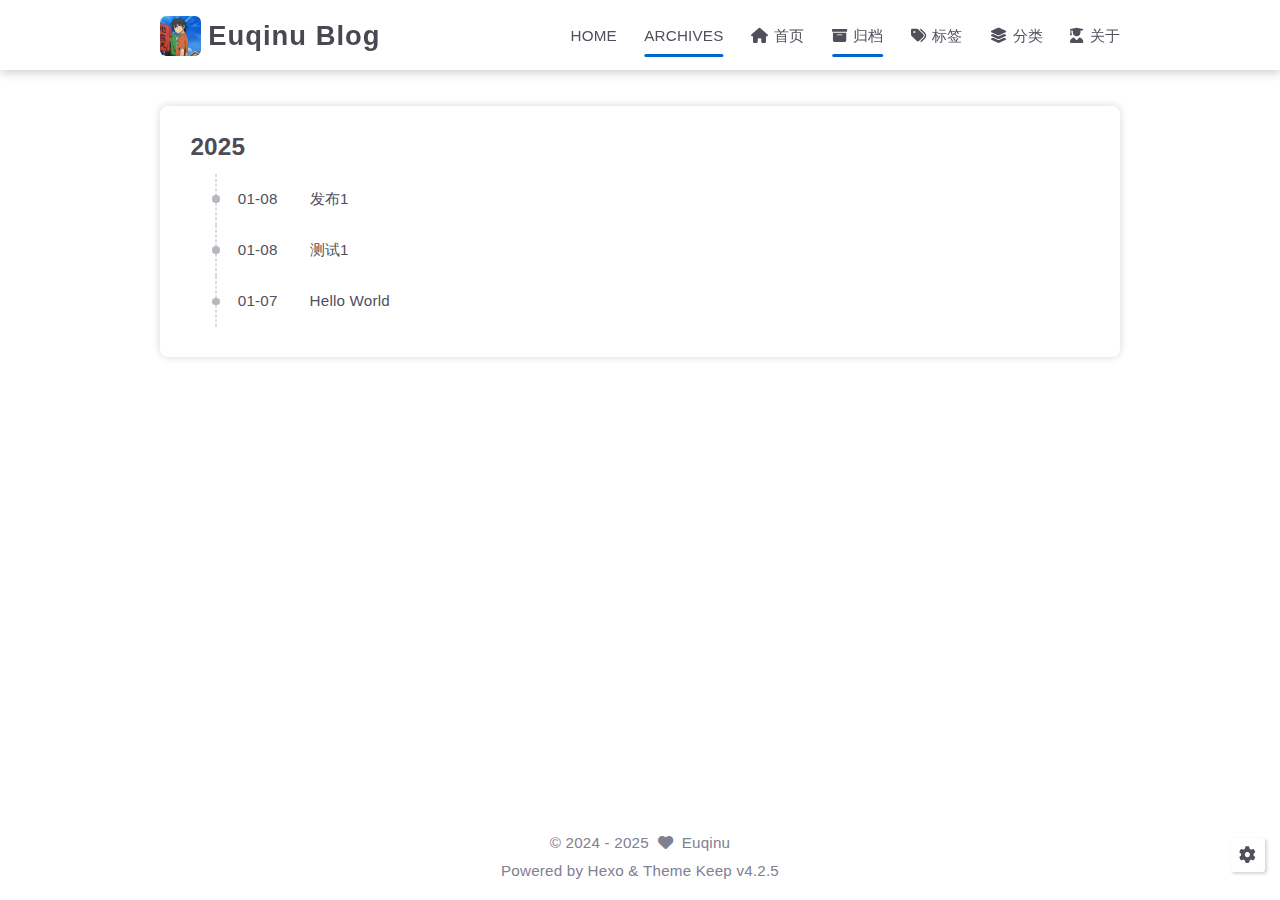
==== archives/index.html @ 1017f905 "Site updated: 2025-01-17 16:02:38" ====
<!DOCTYPE html>
<html lang="en">
<head>
    <meta charset="utf-8">
    <meta name="viewport" content="width=device-width, initial-scale=1, maximum-scale=1">
    <meta name="keywords" content="Hexo Theme Keep">
    <meta name="description" content="网站描述">
    <meta name="author" content="Euqinu">
    
    <title>
        
            Archive |
        
        Euqinu Blog
    </title>
    
<link rel="stylesheet" href="/css/style.css">

    
        <link rel="shortcut icon" href="/images/avatar.jpg">
    
    
<link rel="stylesheet" href="/font/css/fontawesome.min.css">

    
<link rel="stylesheet" href="/font/css/regular.min.css">

    
<link rel="stylesheet" href="/font/css/solid.min.css">

    
<link rel="stylesheet" href="/font/css/brands.min.css">

    
    <script class="keep-theme-configurations">
    const KEEP = window.KEEP || {}
    KEEP.hexo_config = {"hostname":"example.com","root":"/","language":"en"}
    KEEP.theme_config = {"base_info":{"primary_color":"#0066cc","title":"Euqinu Blog","author":"Euqinu","avatar":"/images/avatar.jpg","logo":"/images/avatar.jpg","favicon":"/images/avatar.jpg"},"menu":{"home":"/","archives":"/archives","首页":"/ || fa-solid fa-home","归档":"/archives || fa-solid fa-box-archive","标签":"/tags || fa-solid fa-tags","分类":"/categories || fa-solid fa-layer-group","关于":"/about || fa-solid fa-user-graduate"},"first_screen":{"enable":true,"background_img":"/images/bg.svg","background_img_dark":"/images/bg.svg","description":"Keep writing and Keep loving.","hitokoto":true},"social_contact":{"enable":false,"links":{"github":null,"weixin":null,"qq":null,"weibo":null,"zhihu":null,"twitter":null,"x":null,"facebook":null,"email":null}},"scroll":{"progress_bar":true,"percent":true,"hide_header":true},"home":{"announcement":null,"category":true,"tag":true,"post_datetime":"updated"},"post":{"author_badge":{"enable":true,"level_badge":true,"custom_badge":["One","Two","Three"]},"word_count":{"wordcount":false,"min2read":true},"datetime_format":"YYYY-MM-DD HH:mm:ss","copyright_info":false,"share":false,"reward":{"enable":false,"img_link":null,"text":null,"icon":null}},"code_block":{"tools":{"enable":false,"style":"default"},"highlight_theme":"default"},"toc":{"enable":false,"number":false,"expand_all":false,"init_open":true,"layout":"right"},"website_count":{"busuanzi_count":{"enable":false,"site_uv":false,"site_pv":false,"page_pv":false}},"local_search":{"enable":false,"preload":false},"comment":{"enable":false,"use":"valine","valine":{"appid":null,"appkey":null,"server_urls":null,"placeholder":null},"gitalk":{"github_id":null,"github_admins":null,"repository":null,"client_id":null,"client_secret":null,"proxy":null},"twikoo":{"env_id":null,"region":null,"version":"1.6.39"},"waline":{"server_url":null,"reaction":false,"version":"3.3.2"},"giscus":{"repo":null,"repo_id":null,"category":"Announcements","category_id":null,"reactions_enabled":false},"artalk":{"server":null},"disqus":{"shortname":null}},"rss":{"enable":false},"lazyload":{"enable":false},"cdn":{"enable":false,"provider":"cdnjs"},"pjax":{"enable":true},"footer":{"since":2024,"word_count":false,"site_deploy":{"enable":false,"provider":"github","url":null},"record":{"enable":false,"list":[{"code":null,"link":null}]}},"inject":{"enable":false,"css":[null],"js":[null]},"root":"","source_data":{},"version":"4.2.5"}
    KEEP.language_ago = {"second":"%s seconds ago","minute":"%s minutes ago","hour":"%s hours ago","day":"%s days ago","week":"%s weeks ago","month":"%s months ago","year":"%s years ago"}
    KEEP.language_code_block = {"copy":"Copy code","copied":"Copied","fold":"Fold code block","folded":"Folded"}
    KEEP.language_copy_copyright = {"copy":"Copy copyright info","copied":"Copied","title":"Original post title","author":"Original post author","link":"Original post link"}
  </script>
<meta name="generator" content="Hexo 7.3.0"></head>


<body>
<div class="progress-bar-container">
    
        <span class="scroll-progress-bar"></span>
    

    
        <span class="pjax-progress-bar"></span>
        <i class="pjax-progress-icon fas fa-circle-notch fa-spin"></i>
    
</div>



<main class="page-container border-box">
    <!-- home first screen  -->
    

    <!-- page content -->
    <div class="page-main-content border-box">
        <div class="page-main-content-top">
            
<header class="header-wrapper">

    <div class="border-box header-content">
        <div class="left flex-start border-box">
            
                <a class="logo-image border-box" href="/">
                    <img src="/images/avatar.jpg">
                </a>
            
            <a class="site-name border-box" href="/">
               Euqinu Blog
            </a>
        </div>

        <div class="right border-box">
            <div class="pc border-box">
                <ul class="menu-list border-box">
                    
                        
                        <li class="menu-item flex-start border-box">
                            <a class="menu-text-color border-box" href="/">
                                
                                HOME
                                
                            </a>
                            
                        </li>
                    
                        
                        <li class="menu-item flex-start border-box active">
                            <a class="menu-text-color border-box" href="/archives">
                                
                                ARCHIVES
                                
                            </a>
                            
                        </li>
                    
                        
                        <li class="menu-item flex-start border-box">
                            <a class="menu-text-color border-box" href="/">
                                
                                    <i class="menu-text-color menu-icon fa-solid fa-home"></i>
                                
                                首页
                                
                            </a>
                            
                        </li>
                    
                        
                        <li class="menu-item flex-start border-box active">
                            <a class="menu-text-color border-box" href="/archives">
                                
                                    <i class="menu-text-color menu-icon fa-solid fa-box-archive"></i>
                                
                                归档
                                
                            </a>
                            
                        </li>
                    
                        
                        <li class="menu-item flex-start border-box">
                            <a class="menu-text-color border-box" href="/tags">
                                
                                    <i class="menu-text-color menu-icon fa-solid fa-tags"></i>
                                
                                标签
                                
                            </a>
                            
                        </li>
                    
                        
                        <li class="menu-item flex-start border-box">
                            <a class="menu-text-color border-box" href="/categories">
                                
                                    <i class="menu-text-color menu-icon fa-solid fa-layer-group"></i>
                                
                                分类
                                
                            </a>
                            
                        </li>
                    
                        
                        <li class="menu-item flex-start border-box">
                            <a class="menu-text-color border-box" href="/about">
                                
                                    <i class="menu-text-color menu-icon fa-solid fa-user-graduate"></i>
                                
                                关于
                                
                            </a>
                            
                        </li>
                    
                    
                </ul>
            </div>
            <div class="mobile border-box flex-start">
                
                <div class="icon-item menu-bar">
                    <div class="menu-bar-middle"></div>
                </div>
            </div>
        </div>
    </div>

    <div class="header-drawer">
        <ul class="drawer-menu-list border-box">
            
                
                <li class="drawer-menu-item border-box not-sub-menu">
                    <label class="drawer-menu-label border-box">
                        <a class="drawer-menu-text-color left-side flex-start border-box" href="/">
                            
                            HOME
                        </a>
                        
                    </label>
                    
                </li>
            
                
                <li class="drawer-menu-item border-box not-sub-menu active">
                    <label class="drawer-menu-label border-box">
                        <a class="drawer-menu-text-color left-side flex-start border-box" href="/archives">
                            
                            ARCHIVES
                        </a>
                        
                    </label>
                    
                </li>
            
                
                <li class="drawer-menu-item border-box not-sub-menu">
                    <label class="drawer-menu-label border-box">
                        <a class="drawer-menu-text-color left-side flex-start border-box" href="/">
                            
                                <span class="menu-icon-wrap border-box flex-center">
                                    <i class="drawer-menu-text-color menu-icon fa-solid fa-home"></i>
                                </span>
                            
                            首页
                        </a>
                        
                    </label>
                    
                </li>
            
                
                <li class="drawer-menu-item border-box not-sub-menu active">
                    <label class="drawer-menu-label border-box">
                        <a class="drawer-menu-text-color left-side flex-start border-box" href="/archives">
                            
                                <span class="menu-icon-wrap border-box flex-center">
                                    <i class="drawer-menu-text-color menu-icon fa-solid fa-box-archive"></i>
                                </span>
                            
                            归档
                        </a>
                        
                    </label>
                    
                </li>
            
                
                <li class="drawer-menu-item border-box not-sub-menu">
                    <label class="drawer-menu-label border-box">
                        <a class="drawer-menu-text-color left-side flex-start border-box" href="/tags">
                            
                                <span class="menu-icon-wrap border-box flex-center">
                                    <i class="drawer-menu-text-color menu-icon fa-solid fa-tags"></i>
                                </span>
                            
                            标签
                        </a>
                        
                    </label>
                    
                </li>
            
                
                <li class="drawer-menu-item border-box not-sub-menu">
                    <label class="drawer-menu-label border-box">
                        <a class="drawer-menu-text-color left-side flex-start border-box" href="/categories">
                            
                                <span class="menu-icon-wrap border-box flex-center">
                                    <i class="drawer-menu-text-color menu-icon fa-solid fa-layer-group"></i>
                                </span>
                            
                            分类
                        </a>
                        
                    </label>
                    
                </li>
            
                
                <li class="drawer-menu-item border-box not-sub-menu">
                    <label class="drawer-menu-label border-box">
                        <a class="drawer-menu-text-color left-side flex-start border-box" href="/about">
                            
                                <span class="menu-icon-wrap border-box flex-center">
                                    <i class="drawer-menu-text-color menu-icon fa-solid fa-user-graduate"></i>
                                </span>
                            
                            关于
                        </a>
                        
                    </label>
                    
                </li>
            
        </ul>
    </div>

    <div class="window-mask"></div>

</header>


        </div>

        <div class="page-main-content-middle border-box">

            <div class="main-content border-box">
                

                    <div class="fade-in-down-animation">
    <div class="archives-container">
        <div class="archives-timeline border-box">
            
<div class="archive-list-container border-box">
    
        <section class="archive-item border-box">
            <div class="archive-item-header border-box">
                <span class="archive-year">2025</span>
            </div>
            <ul class="archive-item-body border-box">
                
                    <li class="post-item border-box">
                        <span class="starting-point border-box flex-center"></span>
                        <span class="post-date border-box">01-08</span>
                        <a class="post-title border-box text-ellipsis"
                           href="/2025/01/08/%E5%8F%91%E5%B8%831/"
                        >发布1</a>
                    </li>
                
                    <li class="post-item border-box">
                        <span class="starting-point border-box flex-center"></span>
                        <span class="post-date border-box">01-08</span>
                        <a class="post-title border-box text-ellipsis"
                           href="/2025/01/08/%E6%B5%8B%E8%AF%951/"
                        >测试1</a>
                    </li>
                
                    <li class="post-item border-box">
                        <span class="starting-point border-box flex-center"></span>
                        <span class="post-date border-box">01-07</span>
                        <a class="post-title border-box text-ellipsis"
                           href="/2025/01/07/hello-world/"
                        >Hello World</a>
                    </li>
                
            </ul>
        </section>
    
</div>

        </div>
    </div>
    



</div>


                
            </div>
        </div>

        <div class="page-main-content-bottom border-box">
            
<footer class="footer border-box">
    <div class="copyright-info info-item">
    &copy;&nbsp;<span>2024</span>&nbsp;-&nbsp;2025
    
            &nbsp;<i class="fas fa-heart icon-animate"></i>&nbsp;&nbsp;<a href="/">Euqinu</a>
        
    </div>

    <div class="theme-info info-item">
        Powered by&nbsp;<a target="_blank" href="https://hexo.io">Hexo</a>&nbsp;&&nbsp;Theme&nbsp;<a class="keep-version" target="_blank" href="https://github.com/XPoet/hexo-theme-keep">Keep</a>
    </div>

    

    

    
</footer>

        </div>
    </div>

    <!-- post tools -->
    

    <!-- side tools -->
    <div class="side-tools">
        <div class="side-tools-container border-box ">
    <ul class="side-tools-list side-tools-show-handle border-box">
        <li class="tools-item tool-font-adjust-plus flex-center">
            <i class="fas fa-search-plus"></i>
        </li>

        <li class="tools-item tool-font-adjust-minus flex-center">
            <i class="fas fa-search-minus"></i>
        </li>

        <!-- toggle mode -->
        
            <li class="tools-item tool-toggle-theme-mode flex-center">
                <i class="fas fa-moon"></i>
            </li>
        

        <!-- rss -->
        

        <!-- to bottom -->
        <li class="tools-item tool-scroll-to-bottom flex-center">
            <i class="fas fa-arrow-down"></i>
        </li>
    </ul>

    <ul class="exposed-tools-list border-box">
        

        

        <li class="tools-item tool-toggle-show flex-center">
            <i class="fas fa-cog fa-spin"></i>
        </li>

        <li class="tools-item tool-scroll-to-top flex-center show-arrow">
            <i class="arrow fas fa-arrow-up"></i>
            <span class="percent"></span>
        </li>
    </ul>
</div>

    </div>

    <!-- image mask -->
    <div class="zoom-in-image-mask">
    <img class="zoom-in-image">
</div>


    <!-- local search -->
    

    <!-- tablet toc -->
    
</main>






<!-- common js -->

<script src="/js/utils.js"></script>

<script src="/js/header-shrink.js"></script>

<script src="/js/back2top.js"></script>

<script src="/js/toggle-theme.js"></script>

<script src="/js/code-block.js"></script>

<script src="/js/main.js"></script>

<script src="/js/libs/anime.min.js"></script>


<!-- local search -->


<!-- lazyload -->


<div class="pjax">
    <!-- home page -->
    

    <!-- post page -->
    

    <!-- categories page -->
    

    <!-- links page -->
    

    <!-- photos page -->
    

    <!-- tools page -->
    
</div>

<!-- mermaid -->


<!-- pjax -->

    
<script src="/js/libs/pjax.min.js"></script>

<script>
    window.addEventListener('DOMContentLoaded', () => {
        window.pjax = new Pjax({
            selectors: [
                'head title',
                '.page-container',
                '.pjax'
            ],
            history: true,
            debug: false,
            cacheBust: false,
            timeout: 0,
            analytics: false,
            currentUrlFullReload: false,
            scrollRestoration: false,
        });

        document.addEventListener('pjax:send', () => {
            KEEP.utils.pjaxProgressBarStart()
        });

        document.addEventListener('pjax:complete', () => {
            KEEP.utils.pjaxProgressBarEnd()
            window.pjax.executeScripts(document.querySelectorAll('script[data-pjax], .pjax script'))
            KEEP.initExecute()
        });
    });
</script>




</body>
</html>
---- css/style.css ----
:root {
  --base-font-size: 15.2px;
  --base-line-height: 22px;
  --base-font-weight: 400;
  --base-font-family: Optima-Regular, Optima, PingFang SC, Microsoft YaHei, sans-serif;
  --page-content-width: 80%;
  --page-content-width-tablet: 88%;
  --page-content-width-mobile: 90%;
  --page-content-max-width: 960px;
  --page-content-max-width-2: calc(var(--page-content-max-width) * 1.2);
  --component-gap: 36px;
  --box-border-radius: 8px;
  --header-height: 70px;
  --header-shrink-height: calc(var(--header-height) * 0.72);
  --header-backdrop-filter-blur: 4px;
  --header-scroll-progress-bar-height: 2px;
  --header-title-font-family: var(--base-font-family);
  --header-title-font-size: 1.8rem;
  --header-menu-icon: inline-flex;
  --first-screen-display: block;
  --first-screen-font-family: var(--base-font-family);
  --first-screen-font-size: 2rem;
  --first-screen-font-color-light: #50505c;
  --first-screen-font-color-dark: #adbac5;
  --first-screen-font-offset: 0;
  --first-screen-icon-size: 1.8rem;
  --first-screen-icon-color-light: #50505c;
  --first-screen-icon-color-dark: #adbac5;
  --first-screen-header-font-color-light: #50505c;
  --first-screen-header-font-color-dark: #adbac5;
  --home-post-hover-scale: 1;
  --post-title-align: left;
  --post-author-avatar: block;
  --post-author-name: flex;
  --post-create-datetime: flex;
  --post-update-datetime: flex;
  --post-img-align: 0 auto 0 0;
}
.fade-in-down-animation {
  animation-name: fade-in-down;
  animation-duration: 1s;
  animation-fill-mode: both;
}
.title-hover-animation {
  position: relative;
  display: inline-block;
  color: var(--text-color-2);
  line-height: 1.3;
  vertical-align: top;
  border-bottom: none;
}
.title-hover-animation::before {
  position: absolute;
  bottom: -4px;
  left: 0;
  width: 100%;
  height: 2px;
  background-color: var(--text-color-2);
  transform: scaleX(0);
  visibility: hidden;
  content: "";
  transition-delay: 0s, 0s, 0s, 0s, 0s, 0s;
  transition-timing-function: ease, ease, ease, ease, ease-in-out, ease-in-out;
  transition-duration: 0.2s, 0.2s, 0.2s, 0.2s, 0.2s, 0.2s;
  transition-property: color, background, box-shadow, border-color, visibility, transform;
}
.title-hover-animation:hover::before {
  transform: scaleX(1);
  visibility: visible;
}
@-moz-keyframes fade-in-down {
  0% {
    transform: translateY(-50px);
    opacity: 0;
  }
  100% {
    transform: translateY(0);
    opacity: 1;
  }
}
@-webkit-keyframes fade-in-down {
  0% {
    transform: translateY(-50px);
    opacity: 0;
  }
  100% {
    transform: translateY(0);
    opacity: 1;
  }
}
@-o-keyframes fade-in-down {
  0% {
    transform: translateY(-50px);
    opacity: 0;
  }
  100% {
    transform: translateY(0);
    opacity: 1;
  }
}
@keyframes fade-in-down {
  0% {
    transform: translateY(-50px);
    opacity: 0;
  }
  100% {
    transform: translateY(0);
    opacity: 1;
  }
}
@-moz-keyframes heartbeat-animate {
  0%, 100% {
    transform: scale(1);
  }
  10%, 30% {
    transform: scale(0.88);
  }
  20%, 40%, 60%, 80% {
    transform: scale(1.08);
  }
  50%, 70% {
    transform: scale(1.08);
  }
}
@-webkit-keyframes heartbeat-animate {
  0%, 100% {
    transform: scale(1);
  }
  10%, 30% {
    transform: scale(0.88);
  }
  20%, 40%, 60%, 80% {
    transform: scale(1.08);
  }
  50%, 70% {
    transform: scale(1.08);
  }
}
@-o-keyframes heartbeat-animate {
  0%, 100% {
    transform: scale(1);
  }
  10%, 30% {
    transform: scale(0.88);
  }
  20%, 40%, 60%, 80% {
    transform: scale(1.08);
  }
  50%, 70% {
    transform: scale(1.08);
  }
}
@keyframes heartbeat-animate {
  0%, 100% {
    transform: scale(1);
  }
  10%, 30% {
    transform: scale(0.88);
  }
  20%, 40%, 60%, 80% {
    transform: scale(1.08);
  }
  50%, 70% {
    transform: scale(1.08);
  }
}
@-moz-keyframes img-loading-animation {
  to {
    transform: rotate(1turn);
  }
}
@-webkit-keyframes img-loading-animation {
  to {
    transform: rotate(1turn);
  }
}
@-o-keyframes img-loading-animation {
  to {
    transform: rotate(1turn);
  }
}
@keyframes img-loading-animation {
  to {
    transform: rotate(1turn);
  }
}
@-moz-keyframes blink-caret {
  from, to {
    opacity: 0;
  }
  50% {
    opacity: 1;
  }
}
@-webkit-keyframes blink-caret {
  from, to {
    opacity: 0;
  }
  50% {
    opacity: 1;
  }
}
@-o-keyframes blink-caret {
  from, to {
    opacity: 0;
  }
  50% {
    opacity: 1;
  }
}
@keyframes blink-caret {
  from, to {
    opacity: 0;
  }
  50% {
    opacity: 1;
  }
}
@-moz-keyframes shake {
  0% {
    transform: rotate(-5deg);
  }
  25% {
    transform: rotate(5deg);
  }
  50% {
    transform: rotate(-5deg);
  }
  75% {
    transform: rotate(5deg);
  }
  100% {
    transform: rotate(-5deg);
  }
}
@-webkit-keyframes shake {
  0% {
    transform: rotate(-5deg);
  }
  25% {
    transform: rotate(5deg);
  }
  50% {
    transform: rotate(-5deg);
  }
  75% {
    transform: rotate(5deg);
  }
  100% {
    transform: rotate(-5deg);
  }
}
@-o-keyframes shake {
  0% {
    transform: rotate(-5deg);
  }
  25% {
    transform: rotate(5deg);
  }
  50% {
    transform: rotate(-5deg);
  }
  75% {
    transform: rotate(5deg);
  }
  100% {
    transform: rotate(-5deg);
  }
}
@keyframes shake {
  0% {
    transform: rotate(-5deg);
  }
  25% {
    transform: rotate(5deg);
  }
  50% {
    transform: rotate(-5deg);
  }
  75% {
    transform: rotate(5deg);
  }
  100% {
    transform: rotate(-5deg);
  }
}
:root {
  --primary-color: #06c;
  --primary-color-light-1: #0075eb;
  --primary-color-light-2: #0a85ff;
  --primary-color-dark-1: #005cb8;
  --primary-color-dark-2: #0052a3;
  --background-color-1: #fff;
  --background-color-1-transparent: rgba(255,255,255,0.6);
  --background-color-2: #f7f7f7;
  --background-color-3: #f0f0f0;
  --content-background-color: #fff;
  --text-color-1: #484853;
  --text-color-2: #4c4c57;
  --text-color-3: #50505c;
  --text-color-4: #808091;
  --text-color-5: #b7b7c0;
  --text-color-6: #ededef;
  --toc-text-color: #6f6f80;
  --badge-color: #f0f0f0;
  --badge-background-color: #9393a1;
  --border-color: #b3b3b3;
  --selection-color: #0075eb;
  --shadow-color: rgba(0,0,0,0.16);
  --shadow-hover-color: rgba(0,0,0,0.22);
  --scrollbar-color: #686877;
  --scrollbar-background-color: #e6e6e6;
  --toc-scrollbar-color: rgba(80,80,92,0.1);
  --copyright-icon-bg-color: rgba(80,80,92,0.12);
  --avatar-background-color: #005cb8;
  --header-transparent-background-1: rgba(255,255,255,0.28);
  --header-transparent-background-2: rgba(255,255,255,0.4);
  --pjax-progress-bar-color: linear-gradient(45deg, #f10006, #ef5b00, #e59c01, #19ca05, #00cab5, #0264c8, #c303c3);
  --post-h-bottom-border-color: rgba(80,80,92,0.15);
  --keep-info-color: rgba(117,117,122,0.8);
  --keep-info-background-color: rgba(117,117,122,0.1);
  --keep-info-border-color: rgba(117,117,122,0.6);
  --keep-primary-color: #0458ab;
  --keep-primary-background-color: rgba(4,88,171,0.1);
  --keep-primary-border-color: rgba(4,88,171,0.6);
  --keep-warning-color: #b78d0f;
  --keep-warning-background-color: rgba(183,141,15,0.1);
  --keep-warning-border-color: rgba(183,141,15,0.6);
  --keep-success-color: #10b981;
  --keep-success-background-color: rgba(16,185,129,0.1);
  --keep-success-border-color: rgba(16,185,129,0.6);
  --keep-danger-color: #f43f5e;
  --keep-danger-background-color: rgba(244,63,94,0.1);
  --keep-danger-border-color: rgba(244,63,94,0.6);
}
@media (prefers-color-scheme: light) {
  :root {
    --primary-color: #06c;
    --primary-color-light-1: #0075eb;
    --primary-color-light-2: #0a85ff;
    --primary-color-dark-1: #005cb8;
    --primary-color-dark-2: #0052a3;
    --background-color-1: #fff;
    --background-color-1-transparent: rgba(255,255,255,0.6);
    --background-color-2: #f7f7f7;
    --background-color-3: #f0f0f0;
    --content-background-color: #fff;
    --text-color-1: #484853;
    --text-color-2: #4c4c57;
    --text-color-3: #50505c;
    --text-color-4: #808091;
    --text-color-5: #b7b7c0;
    --text-color-6: #ededef;
    --toc-text-color: #6f6f80;
    --badge-color: #f0f0f0;
    --badge-background-color: #9393a1;
    --border-color: #b3b3b3;
    --selection-color: #0075eb;
    --shadow-color: rgba(0,0,0,0.16);
    --shadow-hover-color: rgba(0,0,0,0.22);
    --scrollbar-color: #686877;
    --scrollbar-background-color: #e6e6e6;
    --toc-scrollbar-color: rgba(80,80,92,0.1);
    --copyright-icon-bg-color: rgba(80,80,92,0.12);
    --avatar-background-color: #005cb8;
    --header-transparent-background-1: rgba(255,255,255,0.28);
    --header-transparent-background-2: rgba(255,255,255,0.4);
    --pjax-progress-bar-color: linear-gradient(45deg, #f10006, #ef5b00, #e59c01, #19ca05, #00cab5, #0264c8, #c303c3);
    --post-h-bottom-border-color: rgba(80,80,92,0.15);
    --keep-info-color: rgba(117,117,122,0.8);
    --keep-info-background-color: rgba(117,117,122,0.1);
    --keep-info-border-color: rgba(117,117,122,0.6);
    --keep-primary-color: #0458ab;
    --keep-primary-background-color: rgba(4,88,171,0.1);
    --keep-primary-border-color: rgba(4,88,171,0.6);
    --keep-warning-color: #b78d0f;
    --keep-warning-background-color: rgba(183,141,15,0.1);
    --keep-warning-border-color: rgba(183,141,15,0.6);
    --keep-success-color: #10b981;
    --keep-success-background-color: rgba(16,185,129,0.1);
    --keep-success-border-color: rgba(16,185,129,0.6);
    --keep-danger-color: #f43f5e;
    --keep-danger-background-color: rgba(244,63,94,0.1);
    --keep-danger-border-color: rgba(244,63,94,0.6);
  }
}
@media (prefers-color-scheme: dark) {
  :root {
    --primary-color: #06c;
    --primary-color-light-1: #0075eb;
    --primary-color-light-2: #0a85ff;
    --primary-color-dark-1: #005cb8;
    --primary-color-dark-2: #0052a3;
    --background-color-1: #22272e;
    --background-color-1-transparent: rgba(34,39,46,0.6);
    --background-color-2: #292f38;
    --background-color-3: #313842;
    --content-background-color: #21262d;
    --text-color-1: #b7c2cc;
    --text-color-2: #b2bec8;
    --text-color-3: #adbac5;
    --text-color-4: #6c8397;
    --text-color-5: #4d5e6c;
    --text-color-6: #2e3841;
    --toc-text-color: #8296a6;
    --badge-color: #343c47;
    --badge-background-color: #ced6dc;
    --border-color: #596678;
    --selection-color: #005ebc;
    --shadow-color: rgba(120,120,120,0.18);
    --shadow-hover-color: rgba(120,120,120,0.24);
    --scrollbar-color: #505b6c;
    --scrollbar-background-color: #1d2127;
    --toc-scrollbar-color: rgba(173,186,197,0.1);
    --copyright-icon-bg-color: rgba(173,186,197,0.12);
    --avatar-background-color: #004a93;
    --header-transparent-background-1: rgba(34,39,46,0.28);
    --header-transparent-background-2: rgba(34,39,46,0.4);
    --pjax-progress-bar-color: linear-gradient(45deg, #ea404a, #ea722f, #e9a71f, #67e559, #18ecec, #1b85f1, #ee1dee);
    --post-h-bottom-border-color: rgba(173,186,197,0.15);
    --keep-info-color: #9999a2;
    --keep-info-background-color: rgba(153,153,162,0.1);
    --keep-info-border-color: rgba(153,153,162,0.5);
    --keep-primary-color: #268bef;
    --keep-primary-background-color: rgba(38,139,239,0.1);
    --keep-primary-border-color: rgba(38,139,239,0.6);
    --keep-warning-color: #ecc34d;
    --keep-warning-background-color: rgba(236,195,77,0.1);
    --keep-warning-border-color: rgba(236,195,77,0.6);
    --keep-success-color: #10b981;
    --keep-success-background-color: rgba(16,185,129,0.1);
    --keep-success-border-color: rgba(16,185,129,0.6);
    --keep-danger-color: #f43f5e;
    --keep-danger-background-color: rgba(244,63,94,0.1);
    --keep-danger-border-color: rgba(244,63,94,0.6);
  }
}
.light-mode {
  --primary-color: #06c;
  --primary-color-light-1: #0075eb;
  --primary-color-light-2: #0a85ff;
  --primary-color-dark-1: #005cb8;
  --primary-color-dark-2: #0052a3;
  --background-color-1: #fff;
  --background-color-1-transparent: rgba(255,255,255,0.6);
  --background-color-2: #f7f7f7;
  --background-color-3: #f0f0f0;
  --content-background-color: #fff;
  --text-color-1: #484853;
  --text-color-2: #4c4c57;
  --text-color-3: #50505c;
  --text-color-4: #808091;
  --text-color-5: #b7b7c0;
  --text-color-6: #ededef;
  --toc-text-color: #6f6f80;
  --badge-color: #f0f0f0;
  --badge-background-color: #9393a1;
  --border-color: #b3b3b3;
  --selection-color: #0075eb;
  --shadow-color: rgba(0,0,0,0.16);
  --shadow-hover-color: rgba(0,0,0,0.22);
  --scrollbar-color: #686877;
  --scrollbar-background-color: #e6e6e6;
  --toc-scrollbar-color: rgba(80,80,92,0.1);
  --copyright-icon-bg-color: rgba(80,80,92,0.12);
  --avatar-background-color: #005cb8;
  --header-transparent-background-1: rgba(255,255,255,0.28);
  --header-transparent-background-2: rgba(255,255,255,0.4);
  --pjax-progress-bar-color: linear-gradient(45deg, #f10006, #ef5b00, #e59c01, #19ca05, #00cab5, #0264c8, #c303c3);
  --post-h-bottom-border-color: rgba(80,80,92,0.15);
  --keep-info-color: rgba(117,117,122,0.8);
  --keep-info-background-color: rgba(117,117,122,0.1);
  --keep-info-border-color: rgba(117,117,122,0.6);
  --keep-primary-color: #0458ab;
  --keep-primary-background-color: rgba(4,88,171,0.1);
  --keep-primary-border-color: rgba(4,88,171,0.6);
  --keep-warning-color: #b78d0f;
  --keep-warning-background-color: rgba(183,141,15,0.1);
  --keep-warning-border-color: rgba(183,141,15,0.6);
  --keep-success-color: #10b981;
  --keep-success-background-color: rgba(16,185,129,0.1);
  --keep-success-border-color: rgba(16,185,129,0.6);
  --keep-danger-color: #f43f5e;
  --keep-danger-background-color: rgba(244,63,94,0.1);
  --keep-danger-border-color: rgba(244,63,94,0.6);
}
.dark-mode {
  --primary-color: #06c;
  --primary-color-light-1: #0075eb;
  --primary-color-light-2: #0a85ff;
  --primary-color-dark-1: #005cb8;
  --primary-color-dark-2: #0052a3;
  --background-color-1: #22272e;
  --background-color-1-transparent: rgba(34,39,46,0.6);
  --background-color-2: #292f38;
  --background-color-3: #313842;
  --content-background-color: #21262d;
  --text-color-1: #b7c2cc;
  --text-color-2: #b2bec8;
  --text-color-3: #adbac5;
  --text-color-4: #6c8397;
  --text-color-5: #4d5e6c;
  --text-color-6: #2e3841;
  --toc-text-color: #8296a6;
  --badge-color: #343c47;
  --badge-background-color: #ced6dc;
  --border-color: #596678;
  --selection-color: #005ebc;
  --shadow-color: rgba(120,120,120,0.18);
  --shadow-hover-color: rgba(120,120,120,0.24);
  --scrollbar-color: #505b6c;
  --scrollbar-background-color: #1d2127;
  --toc-scrollbar-color: rgba(173,186,197,0.1);
  --copyright-icon-bg-color: rgba(173,186,197,0.12);
  --avatar-background-color: #004a93;
  --header-transparent-background-1: rgba(34,39,46,0.28);
  --header-transparent-background-2: rgba(34,39,46,0.4);
  --pjax-progress-bar-color: linear-gradient(45deg, #ea404a, #ea722f, #e9a71f, #67e559, #18ecec, #1b85f1, #ee1dee);
  --post-h-bottom-border-color: rgba(173,186,197,0.15);
  --keep-info-color: #9999a2;
  --keep-info-background-color: rgba(153,153,162,0.1);
  --keep-info-border-color: rgba(153,153,162,0.5);
  --keep-primary-color: #268bef;
  --keep-primary-background-color: rgba(38,139,239,0.1);
  --keep-primary-border-color: rgba(38,139,239,0.6);
  --keep-warning-color: #ecc34d;
  --keep-warning-background-color: rgba(236,195,77,0.1);
  --keep-warning-border-color: rgba(236,195,77,0.6);
  --keep-success-color: #10b981;
  --keep-success-background-color: rgba(16,185,129,0.1);
  --keep-success-border-color: rgba(16,185,129,0.6);
  --keep-danger-color: #f43f5e;
  --keep-danger-background-color: rgba(244,63,94,0.1);
  --keep-danger-border-color: rgba(244,63,94,0.6);
}
* {
  transition-delay: 0s, 0s, 0s, 0s;
  transition-timing-function: ease, ease, ease, ease;
  transition-duration: 0.2s, 0.2s, 0.2s, 0.2s;
  transition-property: color, background, box-shadow, border-color;
}
*::-webkit-scrollbar {
  width: 0.4rem;
  height: 0.32rem;
  transition: all 0.2s ease;
}
*::-webkit-scrollbar-thumb {
  background: var(--scrollbar-color);
  border-radius: 0.2rem;
}
*::-webkit-scrollbar-track {
  background: var(--scrollbar-background-color);
}
html,
body {
  position: relative;
  width: 100%;
  height: 100%;
  margin: 0;
  padding: 0;
  color: var(--text-color-3);
  font-weight: var(--base-font-weight);
  font-size: var(--base-font-size);
  font-family: var(--base-font-family);
  line-height: var(--base-line-height);
  letter-spacing: 0.2px;
  background: var(--background-color-1);
}
html::-webkit-scrollbar,
body::-webkit-scrollbar {
  width: 0.56rem;
  height: 0.56rem;
}
@media (max-width: 800px) {
  html,
  body {
    font-size: calc(var(--base-font-size) * 0.95) !important;
    line-height: calc(var(--base-line-height) * 0.95) !important;
  }
  html::-webkit-scrollbar,
  body::-webkit-scrollbar {
    width: 0.42rem;
    height: 0.42rem;
  }
}
@media (max-width: 500px) {
  html,
  body {
    font-size: calc(var(--base-font-size) * 0.9) !important;
    line-height: calc(var(--base-line-height) * 0.9) !important;
  }
}
::selection {
  color: #fff;
  background: var(--selection-color);
}
ul,
ol,
li {
  margin: 0;
  padding: 0;
  list-style: none;
}
a {
  color: var(--text-color-3);
  text-decoration: none;
}
a i,
a span {
  color: var(--text-color-3);
}
a:hover,
a:active {
  color: var(--primary-color);
  text-decoration: none !important;
}
a:hover i,
a:active i,
a:hover span,
a:active span {
  color: var(--primary-color);
}
.dark-mode img {
  filter: brightness(0.9);
}
.dark-mode img:hover {
  filter: brightness(1);
}
img[lazyload] {
  position: relative;
  box-sizing: border-box;
  width: 8rem;
  height: 8rem;
  box-shadow: none !important;
  cursor: not-allowed;
  pointer-events: none;
}
img[lazyload]::before {
  position: absolute;
  top: 0;
  left: 0;
  display: block;
  width: 100%;
  height: 100%;
  background: var(--background-color-1);
  content: '';
  transition-delay: 0s, 0s, 0s, 0s, 0s;
  transition-timing-function: ease, ease, ease, ease, ease;
  transition-duration: 0.2s, 0.2s, 0.2s, 0.2s, 0.2s;
  transition-property: color, background, box-shadow, border-color, background;
}
img[lazyload]::after {
  position: absolute;
  top: 0;
  right: 0;
  bottom: 0;
  left: 0;
  display: block;
  width: 2rem;
  height: 2rem;
  margin: auto;
  border: 2px solid var(--text-color-6);
  border-top-color: var(--selection-color);
  border-left-color: var(--selection-color);
  border-radius: 50%;
  animation: img-loading-animation 750ms infinite linear;
  content: '';
  transition-delay: 0s, 0s, 0s, 0s, 0s;
  transition-timing-function: ease, ease, ease, ease, ease;
  transition-duration: 0.2s, 0.2s, 0.2s, 0.2s, 0.2s;
  transition-property: color, background, box-shadow, border-color, border;
}
.flex-center {
  display: flex;
  align-items: center;
  justify-content: center;
}
.flex-start {
  display: flex;
  align-items: center;
  justify-content: flex-start;
}
.flex-end {
  display: flex;
  align-items: center;
  justify-content: flex-end;
}
.border-box {
  position: relative;
  box-sizing: border-box;
}
.text-ellipsis {
  overflow: hidden;
  white-space: nowrap;
  text-overflow: ellipsis;
}
.text-color-2 {
  color: var(--text-color-2);
}
.text-color-3 {
  color: var(--text-color-3);
}
.text-color-4 {
  color: var(--text-color-4);
}
.clear::after {
  display: block;
  clear: both;
  height: 0;
  overflow: hidden;
  visibility: hidden;
  content: '';
}
.tooltip {
  position: relative;
  box-sizing: border-box;
}
.tooltip:hover .tooltip-content {
  display: inline-block;
}
.tooltip.show-img .tooltip-content {
  display: none !important;
}
.tooltip .tooltip-content {
  position: absolute;
  top: -0.4rem;
  left: 50%;
  z-index: 1010;
  display: none;
  box-sizing: border-box;
  padding: 0.2rem 0.6rem;
  color: var(--text-color-6);
  font-size: 0.8rem;
  letter-spacing: 0.8px;
  white-space: nowrap;
  background: var(--text-color-1);
  border-radius: 0.3rem;
  transform: translateX(-50%) translateY(-100%);
  transition-delay: 0s, 0s, 0s, 0s, 0s;
  transition-timing-function: ease, ease, ease, ease, ease;
  transition-duration: 0.2s, 0.2s, 0.2s, 0.2s, 0.2s;
  transition-property: color, background, box-shadow, border-color, display;
  -moz-user-select: none;
  -ms-user-select: none;
  -webkit-user-select: none;
  user-select: none;
}
.tooltip-img {
  position: relative;
  box-sizing: border-box;
}
.tooltip-img.show-img .tooltip-img-box {
  display: flex;
}
.tooltip-img .tooltip-img-box {
  position: absolute;
  top: -0.4rem;
  left: 50%;
  z-index: 1011;
  display: none;
  align-items: center;
  justify-content: center;
  box-sizing: border-box;
  min-height: 6rem;
  overflow: hidden;
  background: var(--background-color-3);
  border: 0.2rem solid var(--text-color-4);
  border-radius: 0.3rem;
  transform: translateX(-50%) translateY(-100%);
  transition-delay: 0s, 0s, 0s, 0s, 0s;
  transition-timing-function: ease, ease, ease, ease, ease;
  transition-duration: 0.2s, 0.2s, 0.2s, 0.2s, 0.2s;
  transition-property: color, background, box-shadow, border-color, display;
  -moz-user-select: none;
  -ms-user-select: none;
  -webkit-user-select: none;
  user-select: none;
}
.tooltip-img .tooltip-img-box.has-tip {
  flex-direction: column;
  justify-content: space-between;
}
.tooltip-img .tooltip-img-box img {
  display: block;
  max-height: 10rem;
}
.tooltip-img .tooltip-img-box .tip {
  position: relative;
  box-sizing: border-box;
  width: 100%;
  padding: 0.3rem 0;
  color: #555;
  font-size: 0.9rem;
  text-align: center;
}
.keep-markdown-body,
.keep-markdown-body > .post {
  font-size: 1rem;
}
.keep-markdown-body blockquote,
.keep-markdown-body > .post blockquote {
  position: relative;
  display: flex;
  flex-direction: column;
  justify-content: flex-start;
  box-sizing: border-box;
  margin: 1.4rem 0;
  padding: 0.8rem;
  color: var(--text-color-3);
  background: var(--background-color-2);
  border-left: 0.4rem solid var(--text-color-4);
  border-top-left-radius: 0.2rem;
  border-bottom-left-radius: 0.2rem;
}
.keep-markdown-body blockquote p,
.keep-markdown-body > .post blockquote p,
.keep-markdown-body blockquote ul,
.keep-markdown-body > .post blockquote ul,
.keep-markdown-body blockquote ol,
.keep-markdown-body > .post blockquote ol,
.keep-markdown-body blockquote footer,
.keep-markdown-body > .post blockquote footer {
  position: relative;
  box-sizing: border-box;
}
.keep-markdown-body blockquote footer,
.keep-markdown-body > .post blockquote footer {
  margin-bottom: 0.6rem;
  font-style: italic;
}
.keep-markdown-body blockquote cite,
.keep-markdown-body > .post blockquote cite {
  position: relative;
  box-sizing: border-box;
  margin-left: 1rem;
  color: var(--text-color-4);
}
.keep-markdown-body blockquote cite::before,
.keep-markdown-body > .post blockquote cite::before {
  content: '— ';
}
.keep-markdown-body p,
.keep-markdown-body > .post p {
  margin: 0.6rem 0;
  color: var(--text-color-3);
  line-height: 2;
}
.keep-markdown-body a,
.keep-markdown-body > .post a {
  position: relative;
  box-sizing: border-box;
  padding-bottom: 0.1rem;
  text-decoration: none;
  overflow-wrap: break-word;
  border-bottom: 0.1rem solid var(--text-color-4);
  outline: 0;
  cursor: pointer;
}
.keep-markdown-body a .fas,
.keep-markdown-body > .post a .fas,
.keep-markdown-body a .far,
.keep-markdown-body > .post a .far,
.keep-markdown-body a .fab,
.keep-markdown-body > .post a .fab {
  position: relative;
  margin: 0 0.2rem 0 0.4rem;
  color: var(--text-color-4);
  font-size: 0.8rem;
}
.keep-markdown-body a:hover,
.keep-markdown-body > .post a:hover {
  text-decoration: underline;
}
.keep-markdown-body a:hover::after,
.keep-markdown-body > .post a:hover::after {
  background: var(--primary-color);
}
.keep-markdown-body strong,
.keep-markdown-body > .post strong {
  color: var(--text-color-3);
}
.keep-markdown-body em,
.keep-markdown-body > .post em {
  color: var(--text-color-3);
}
.keep-markdown-body ul li,
.keep-markdown-body > .post ul li,
.keep-markdown-body ol li,
.keep-markdown-body > .post ol li {
  margin: 0.3rem 0 0.3rem 1rem;
  line-height: 2rem;
}
.keep-markdown-body ul li,
.keep-markdown-body > .post ul li {
  list-style: disc;
}
.keep-markdown-body ul li ul li,
.keep-markdown-body > .post ul li ul li {
  list-style: circle;
}
.keep-markdown-body ul li ul li ul li,
.keep-markdown-body > .post ul li ul li ul li {
  list-style: square;
}
.keep-markdown-body ol li,
.keep-markdown-body > .post ol li {
  list-style: decimal;
}
.keep-markdown-body ol li ol li,
.keep-markdown-body > .post ol li ol li {
  list-style: upper-alpha;
}
.keep-markdown-body ol li ol li ol li,
.keep-markdown-body > .post ol li ol li ol li {
  list-style: upper-roman;
}
.keep-markdown-body li,
.keep-markdown-body > .post li {
  color: var(--text-color-3);
}
.keep-markdown-body h1,
.keep-markdown-body > .post h1,
.keep-markdown-body h2,
.keep-markdown-body > .post h2,
.keep-markdown-body h3,
.keep-markdown-body > .post h3,
.keep-markdown-body h4,
.keep-markdown-body > .post h4,
.keep-markdown-body h5,
.keep-markdown-body > .post h5,
.keep-markdown-body h6,
.keep-markdown-body > .post h6 {
  position: relative;
  display: flex;
  justify-content: space-between;
  order: 0;
  box-sizing: border-box;
  padding-top: 0.4rem;
  padding-bottom: 0.2rem;
  overflow: hidden;
  color: var(--text-color-2);
  line-height: 1.6;
  border-bottom: 1px solid var(--post-h-bottom-border-color);
}
@media (max-width: 800px) {
  .keep-markdown-body h1,
  .keep-markdown-body > .post h1,
  .keep-markdown-body h2,
  .keep-markdown-body > .post h2,
  .keep-markdown-body h3,
  .keep-markdown-body > .post h3,
  .keep-markdown-body h4,
  .keep-markdown-body > .post h4,
  .keep-markdown-body h5,
  .keep-markdown-body > .post h5,
  .keep-markdown-body h6,
  .keep-markdown-body > .post h6 {
    line-height: 1.5;
  }
}
@media (max-width: 500px) {
  .keep-markdown-body h1,
  .keep-markdown-body > .post h1,
  .keep-markdown-body h2,
  .keep-markdown-body > .post h2,
  .keep-markdown-body h3,
  .keep-markdown-body > .post h3,
  .keep-markdown-body h4,
  .keep-markdown-body > .post h4,
  .keep-markdown-body h5,
  .keep-markdown-body > .post h5,
  .keep-markdown-body h6,
  .keep-markdown-body > .post h6 {
    line-height: 1.4;
  }
}
.keep-markdown-body h1:hover a.headerlink,
.keep-markdown-body > .post h1:hover a.headerlink,
.keep-markdown-body h2:hover a.headerlink,
.keep-markdown-body > .post h2:hover a.headerlink,
.keep-markdown-body h3:hover a.headerlink,
.keep-markdown-body > .post h3:hover a.headerlink,
.keep-markdown-body h4:hover a.headerlink,
.keep-markdown-body > .post h4:hover a.headerlink,
.keep-markdown-body h5:hover a.headerlink,
.keep-markdown-body > .post h5:hover a.headerlink,
.keep-markdown-body h6:hover a.headerlink,
.keep-markdown-body > .post h6:hover a.headerlink,
.keep-markdown-body h1:hover a.markdownIt-Anchor,
.keep-markdown-body > .post h1:hover a.markdownIt-Anchor,
.keep-markdown-body h2:hover a.markdownIt-Anchor,
.keep-markdown-body > .post h2:hover a.markdownIt-Anchor,
.keep-markdown-body h3:hover a.markdownIt-Anchor,
.keep-markdown-body > .post h3:hover a.markdownIt-Anchor,
.keep-markdown-body h4:hover a.markdownIt-Anchor,
.keep-markdown-body > .post h4:hover a.markdownIt-Anchor,
.keep-markdown-body h5:hover a.markdownIt-Anchor,
.keep-markdown-body > .post h5:hover a.markdownIt-Anchor,
.keep-markdown-body h6:hover a.markdownIt-Anchor,
.keep-markdown-body > .post h6:hover a.markdownIt-Anchor {
  visibility: visible;
}
.keep-markdown-body h1 a.headerlink,
.keep-markdown-body > .post h1 a.headerlink,
.keep-markdown-body h2 a.headerlink,
.keep-markdown-body > .post h2 a.headerlink,
.keep-markdown-body h3 a.headerlink,
.keep-markdown-body > .post h3 a.headerlink,
.keep-markdown-body h4 a.headerlink,
.keep-markdown-body > .post h4 a.headerlink,
.keep-markdown-body h5 a.headerlink,
.keep-markdown-body > .post h5 a.headerlink,
.keep-markdown-body h6 a.headerlink,
.keep-markdown-body > .post h6 a.headerlink,
.keep-markdown-body h1 a.markdownIt-Anchor,
.keep-markdown-body > .post h1 a.markdownIt-Anchor,
.keep-markdown-body h2 a.markdownIt-Anchor,
.keep-markdown-body > .post h2 a.markdownIt-Anchor,
.keep-markdown-body h3 a.markdownIt-Anchor,
.keep-markdown-body > .post h3 a.markdownIt-Anchor,
.keep-markdown-body h4 a.markdownIt-Anchor,
.keep-markdown-body > .post h4 a.markdownIt-Anchor,
.keep-markdown-body h5 a.markdownIt-Anchor,
.keep-markdown-body > .post h5 a.markdownIt-Anchor,
.keep-markdown-body h6 a.markdownIt-Anchor,
.keep-markdown-body > .post h6 a.markdownIt-Anchor {
  position: relative;
  order: 1;
  box-sizing: border-box;
  margin-left: 0.4rem;
  padding-top: 0.2rem;
  color: var(--text-color-4);
  font-size: 1.2rem;
  text-decoration: none;
  border: none;
  visibility: hidden;
}
.keep-markdown-body h1 a.headerlink:hover,
.keep-markdown-body > .post h1 a.headerlink:hover,
.keep-markdown-body h2 a.headerlink:hover,
.keep-markdown-body > .post h2 a.headerlink:hover,
.keep-markdown-body h3 a.headerlink:hover,
.keep-markdown-body > .post h3 a.headerlink:hover,
.keep-markdown-body h4 a.headerlink:hover,
.keep-markdown-body > .post h4 a.headerlink:hover,
.keep-markdown-body h5 a.headerlink:hover,
.keep-markdown-body > .post h5 a.headerlink:hover,
.keep-markdown-body h6 a.headerlink:hover,
.keep-markdown-body > .post h6 a.headerlink:hover,
.keep-markdown-body h1 a.markdownIt-Anchor:hover,
.keep-markdown-body > .post h1 a.markdownIt-Anchor:hover,
.keep-markdown-body h2 a.markdownIt-Anchor:hover,
.keep-markdown-body > .post h2 a.markdownIt-Anchor:hover,
.keep-markdown-body h3 a.markdownIt-Anchor:hover,
.keep-markdown-body > .post h3 a.markdownIt-Anchor:hover,
.keep-markdown-body h4 a.markdownIt-Anchor:hover,
.keep-markdown-body > .post h4 a.markdownIt-Anchor:hover,
.keep-markdown-body h5 a.markdownIt-Anchor:hover,
.keep-markdown-body > .post h5 a.markdownIt-Anchor:hover,
.keep-markdown-body h6 a.markdownIt-Anchor:hover,
.keep-markdown-body > .post h6 a.markdownIt-Anchor:hover {
  color: var(--text-color-3);
}
.keep-markdown-body h1 a.headerlink::before,
.keep-markdown-body > .post h1 a.headerlink::before,
.keep-markdown-body h2 a.headerlink::before,
.keep-markdown-body > .post h2 a.headerlink::before,
.keep-markdown-body h3 a.headerlink::before,
.keep-markdown-body > .post h3 a.headerlink::before,
.keep-markdown-body h4 a.headerlink::before,
.keep-markdown-body > .post h4 a.headerlink::before,
.keep-markdown-body h5 a.headerlink::before,
.keep-markdown-body > .post h5 a.headerlink::before,
.keep-markdown-body h6 a.headerlink::before,
.keep-markdown-body > .post h6 a.headerlink::before,
.keep-markdown-body h1 a.markdownIt-Anchor::before,
.keep-markdown-body > .post h1 a.markdownIt-Anchor::before,
.keep-markdown-body h2 a.markdownIt-Anchor::before,
.keep-markdown-body > .post h2 a.markdownIt-Anchor::before,
.keep-markdown-body h3 a.markdownIt-Anchor::before,
.keep-markdown-body > .post h3 a.markdownIt-Anchor::before,
.keep-markdown-body h4 a.markdownIt-Anchor::before,
.keep-markdown-body > .post h4 a.markdownIt-Anchor::before,
.keep-markdown-body h5 a.markdownIt-Anchor::before,
.keep-markdown-body > .post h5 a.markdownIt-Anchor::before,
.keep-markdown-body h6 a.markdownIt-Anchor::before,
.keep-markdown-body > .post h6 a.markdownIt-Anchor::before {
  font-weight: 600;
  font-family: 'Font Awesome 6 Free';
  content: '\f0c1';
}
.keep-markdown-body h1,
.keep-markdown-body > .post h1 {
  font-weight: 600;
  font-size: 1.68rem;
}
@media (max-width: 800px) {
  .keep-markdown-body h1,
  .keep-markdown-body > .post h1 {
    font-size: 1.512rem;
  }
}
@media (max-width: 500px) {
  .keep-markdown-body h1,
  .keep-markdown-body > .post h1 {
    font-size: 1.344rem;
  }
}
.keep-markdown-body h1 a.headerlink,
.keep-markdown-body > .post h1 a.headerlink,
.keep-markdown-body h1 a.markdownIt-Anchor,
.keep-markdown-body > .post h1 a.markdownIt-Anchor {
  font-size: 1.344rem;
}
.keep-markdown-body h2,
.keep-markdown-body > .post h2 {
  font-weight: 600;
  font-size: 1.6rem;
}
@media (max-width: 800px) {
  .keep-markdown-body h2,
  .keep-markdown-body > .post h2 {
    font-size: 1.44rem;
  }
}
@media (max-width: 500px) {
  .keep-markdown-body h2,
  .keep-markdown-body > .post h2 {
    font-size: 1.28rem;
  }
}
.keep-markdown-body h2 a.headerlink,
.keep-markdown-body > .post h2 a.headerlink,
.keep-markdown-body h2 a.markdownIt-Anchor,
.keep-markdown-body > .post h2 a.markdownIt-Anchor {
  font-size: 1.28rem;
}
.keep-markdown-body h3,
.keep-markdown-body > .post h3 {
  font-weight: 550;
  font-size: 1.5rem;
}
@media (max-width: 800px) {
  .keep-markdown-body h3,
  .keep-markdown-body > .post h3 {
    font-size: 1.35rem;
  }
}
@media (max-width: 500px) {
  .keep-markdown-body h3,
  .keep-markdown-body > .post h3 {
    font-size: 1.2rem;
  }
}
.keep-markdown-body h3 a.headerlink,
.keep-markdown-body > .post h3 a.headerlink,
.keep-markdown-body h3 a.markdownIt-Anchor,
.keep-markdown-body > .post h3 a.markdownIt-Anchor {
  font-size: 1.2rem;
}
.keep-markdown-body h4,
.keep-markdown-body > .post h4 {
  font-weight: 550;
  font-size: 1.4rem;
}
@media (max-width: 800px) {
  .keep-markdown-body h4,
  .keep-markdown-body > .post h4 {
    font-size: 1.26rem;
  }
}
@media (max-width: 500px) {
  .keep-markdown-body h4,
  .keep-markdown-body > .post h4 {
    font-size: 1.12rem;
  }
}
.keep-markdown-body h4 a.headerlink,
.keep-markdown-body > .post h4 a.headerlink,
.keep-markdown-body h4 a.markdownIt-Anchor,
.keep-markdown-body > .post h4 a.markdownIt-Anchor {
  font-size: 1.12rem;
}
.keep-markdown-body h5,
.keep-markdown-body > .post h5 {
  font-weight: 500;
  font-size: 1.3rem;
}
@media (max-width: 800px) {
  .keep-markdown-body h5,
  .keep-markdown-body > .post h5 {
    font-size: 1.17rem;
  }
}
@media (max-width: 500px) {
  .keep-markdown-body h5,
  .keep-markdown-body > .post h5 {
    font-size: 1.04rem;
  }
}
.keep-markdown-body h5 a.headerlink,
.keep-markdown-body > .post h5 a.headerlink,
.keep-markdown-body h5 a.markdownIt-Anchor,
.keep-markdown-body > .post h5 a.markdownIt-Anchor {
  font-size: 1.04rem;
}
.keep-markdown-body h6,
.keep-markdown-body > .post h6 {
  font-weight: 500;
  font-size: 1.2rem;
}
@media (max-width: 800px) {
  .keep-markdown-body h6,
  .keep-markdown-body > .post h6 {
    font-size: 1.08rem;
  }
}
@media (max-width: 500px) {
  .keep-markdown-body h6,
  .keep-markdown-body > .post h6 {
    font-size: 0.96rem;
  }
}
.keep-markdown-body h6 a.headerlink,
.keep-markdown-body > .post h6 a.headerlink,
.keep-markdown-body h6 a.markdownIt-Anchor,
.keep-markdown-body > .post h6 a.markdownIt-Anchor {
  font-size: 1.2rem;
}
.keep-markdown-body img,
.keep-markdown-body > .post img {
  position: relative;
  display: block;
  box-sizing: border-box;
  max-width: 100%;
  box-shadow: 0 0 0.2rem var(--shadow-color);
  cursor: zoom-in;
  opacity: 1;
}
.keep-markdown-body img.hide,
.keep-markdown-body > .post img.hide {
  opacity: 0;
}
.keep-markdown-body img[lazyload],
.keep-markdown-body > .post img[lazyload] {
  margin: 0.8rem auto 0.2rem;
  zoom: 1 !important;
}
.keep-markdown-body > img,
.keep-markdown-body > .post > img,
.keep-markdown-body p > img,
.keep-markdown-body > .post p > img {
  margin: var(--post-img-align);
}
.keep-markdown-body > .table-container,
.keep-markdown-body > .post > .table-container {
  box-sizing: border-box;
  width: 100%;
  margin: 1.5rem 0;
  overflow: auto;
}
.keep-markdown-body > .table-container table,
.keep-markdown-body > .post > .table-container table {
  box-sizing: border-box;
  width: 100%;
  border-collapse: collapse;
  border-spacing: 0;
}
.keep-markdown-body > .table-container table td,
.keep-markdown-body > .post > .table-container table td,
.keep-markdown-body > .table-container table th,
.keep-markdown-body > .post > .table-container table th {
  padding: 0;
  white-space: nowrap;
}
.keep-markdown-body > .table-container table td,
.keep-markdown-body > .post > .table-container table td {
  color: var(--text-color-3);
}
.keep-markdown-body > .table-container table th,
.keep-markdown-body > .post > .table-container table th {
  color: var(--text-color-2);
  font-weight: 600;
}
.keep-markdown-body > .table-container table td,
.keep-markdown-body > .post > .table-container table td,
.keep-markdown-body > .table-container table th,
.keep-markdown-body > .post > .table-container table th {
  padding: 0.5rem 1rem;
  border: 0.1rem solid var(--border-color);
}
.keep-markdown-body > .table-container table tr,
.keep-markdown-body > .post > .table-container table tr {
  background-color: var(--background-color-1);
  border: 0.1rem solid var(--border-color);
}
.keep-markdown-body > .table-container table tr:nth-child(2n),
.keep-markdown-body > .post > .table-container table tr:nth-child(2n) {
  background-color: var(--background-color-2);
}
.keep-markdown-body .mermaid,
.keep-markdown-body > .post .mermaid {
  background: #f5f5f5 !important;
  border-radius: 0.3rem;
}
:root {
  --toolbar-foreground: #50505c;
  --toolbar-background: #f0f0f0;
  --code-foreground: #585865;
  --code-background: rgba(0,102,204,0.15);
  --code-border-color: #2994ff;
  --highlight-background: #fafafa;
  --highlight-foreground: #535360;
  --highlight-comment: #8e908c;
  --highlight-red: #c82829;
  --highlight-orange: #f5871f;
  --highlight-yellow: #eab700;
  --highlight-green: #718c00;
  --highlight-aqua: #3e999f;
  --highlight-blue: #4271ae;
  --highlight-purple: #8959a8;
  --highlight-deletion: #fdd;
  --highlight-addition: #dfd;
  --highlight-gutter-color: #585865;
  --highlight-gutter-bg-color: #f2f2f2;
  --mac-toolbar-background-color: #21252b;
  --shrink-line-foreground: #808091;
  --shrink-line-background-1: rgba(210,210,210,0.9);
  --shrink-line-background-2: rgba(225,225,225,0.6);
}
@media (prefers-color-scheme: light) {
  :root {
    --toolbar-foreground: #50505c;
    --toolbar-background: #f0f0f0;
    --code-foreground: #585865;
    --code-background: rgba(0,102,204,0.15);
    --code-border-color: #2994ff;
    --highlight-background: #fafafa;
    --highlight-foreground: #535360;
    --highlight-comment: #8e908c;
    --highlight-red: #c82829;
    --highlight-orange: #f5871f;
    --highlight-yellow: #eab700;
    --highlight-green: #718c00;
    --highlight-aqua: #3e999f;
    --highlight-blue: #4271ae;
    --highlight-purple: #8959a8;
    --highlight-deletion: #fdd;
    --highlight-addition: #dfd;
    --highlight-gutter-color: #585865;
    --highlight-gutter-bg-color: #f2f2f2;
    --mac-toolbar-background-color: #21252b;
    --shrink-line-foreground: #808091;
    --shrink-line-background-1: rgba(210,210,210,0.9);
    --shrink-line-background-2: rgba(225,225,225,0.6);
  }
}
@media (prefers-color-scheme: dark) {
  :root {
    --toolbar-foreground: #adbac5;
    --toolbar-background: #313842;
    --code-foreground: #b5c1cb;
    --code-background: rgba(0,102,204,0.15);
    --code-border-color: #003d7a;
    --highlight-background: #1f242a;
    --highlight-foreground: #afbbc6;
    --highlight-comment: #969896;
    --highlight-red: #c66;
    --highlight-orange: #de935f;
    --highlight-yellow: #f0c674;
    --highlight-green: #b5bd68;
    --highlight-aqua: #8abeb7;
    --highlight-blue: #81a2be;
    --highlight-purple: #b294bb;
    --highlight-deletion: #700;
    --highlight-addition: #005f00;
    --highlight-gutter-color: #b1bdc8;
    --highlight-gutter-bg-color: #1f2329;
    --mac-toolbar-background-color: #1f2021;
    --shrink-line-foreground: #6c8397;
    --shrink-line-background-1: rgba(38,38,38,0.9);
    --shrink-line-background-2: rgba(52,52,52,0.6);
  }
}
.light-mode {
  --toolbar-foreground: #50505c;
  --toolbar-background: #f0f0f0;
  --code-foreground: #585865;
  --code-background: rgba(0,102,204,0.15);
  --code-border-color: #2994ff;
  --highlight-background: #fafafa;
  --highlight-foreground: #535360;
  --highlight-comment: #8e908c;
  --highlight-red: #c82829;
  --highlight-orange: #f5871f;
  --highlight-yellow: #eab700;
  --highlight-green: #718c00;
  --highlight-aqua: #3e999f;
  --highlight-blue: #4271ae;
  --highlight-purple: #8959a8;
  --highlight-deletion: #fdd;
  --highlight-addition: #dfd;
  --highlight-gutter-color: #585865;
  --highlight-gutter-bg-color: #f2f2f2;
  --mac-toolbar-background-color: #21252b;
  --shrink-line-foreground: #808091;
  --shrink-line-background-1: rgba(210,210,210,0.9);
  --shrink-line-background-2: rgba(225,225,225,0.6);
}
.dark-mode {
  --toolbar-foreground: #adbac5;
  --toolbar-background: #313842;
  --code-foreground: #b5c1cb;
  --code-background: rgba(0,102,204,0.15);
  --code-border-color: #003d7a;
  --highlight-background: #1f242a;
  --highlight-foreground: #afbbc6;
  --highlight-comment: #969896;
  --highlight-red: #c66;
  --highlight-orange: #de935f;
  --highlight-yellow: #f0c674;
  --highlight-green: #b5bd68;
  --highlight-aqua: #8abeb7;
  --highlight-blue: #81a2be;
  --highlight-purple: #b294bb;
  --highlight-deletion: #700;
  --highlight-addition: #005f00;
  --highlight-gutter-color: #b1bdc8;
  --highlight-gutter-bg-color: #1f2329;
  --mac-toolbar-background-color: #1f2021;
  --shrink-line-foreground: #6c8397;
  --shrink-line-background-1: rgba(38,38,38,0.9);
  --shrink-line-background-2: rgba(52,52,52,0.6);
}
.code-block,
pre,
.highlight {
  margin: 1.5rem 0;
  padding: 0;
  overflow: auto;
  color: var(--highlight-foreground);
  font-size: 0.96rem;
  line-height: 1.5rem;
  background: var(--highlight-background);
  -ms-text-size-adjust: none;
  -moz-text-size-adjust: none;
  -webkit-text-size-adjust: none;
}
pre,
code {
  font-family: "Source Code Pro", consolas, Menlo;
}
code {
  box-sizing: border-box;
  padding: 0.3rem 0.4rem;
  color: var(--code-foreground);
  font-size: 0.88rem;
  word-wrap: break-word;
  background: var(--code-background);
  border: 0.1rem solid var(--code-border-color);
  border-radius: 0.3rem;
}
pre {
  padding: 0.6rem;
}
pre code {
  padding: 0;
  color: var(--highlight-foreground);
  text-shadow: none;
  background: none;
}
.highlight {
  border-bottom-right-radius: 0.1rem;
  border-bottom-left-radius: 0.1rem;
}
.highlight pre {
  margin: 0;
  padding: 0.6rem 0;
  border: none;
}
.highlight table {
  width: auto;
  margin: 0;
  border: none;
  border-spacing: unset;
}
.highlight td {
  padding: 0;
  border: none;
}
.highlight figcaption {
  box-sizing: border-box;
  padding: 0.5rem;
  color: var(--highlight-foreground);
  font-size: 1rem;
  line-height: 1rem;
}
.highlight figcaption a {
  float: right;
  color: var(--highlight-foreground);
  font-size: 0.9rem;
}
.highlight figcaption a:hover {
  border-bottom-color: var(--highlight-foreground);
}
.highlight .gutter pre {
  padding-right: 0.6rem;
  padding-left: 0.6rem;
  color: var(--highlight-gutter-color);
  text-align: center;
  background-color: var(--highlight-gutter-bg-color);
}
.highlight .code pre {
  width: 100%;
  padding-right: 0.6rem;
  padding-left: 0.6rem;
  background-color: var(--highlight-background);
}
.highlight .line {
  height: 1.5rem;
  color: var(--highlight-foreground);
}
.highlight .line .language-javascript {
  color: var(--highlight-foreground);
}
.highlight .line .attr {
  color: var(--highlight-foreground);
}
.highlight .line .string {
  color: var(--highlight-foreground);
}
.gutter {
  -moz-user-select: none;
  -ms-user-select: none;
  -webkit-user-select: none;
  user-select: none;
  color: var(--highlight-gutter-color);
  background: var(--highlight-gutter-bg-color);
}
.gutter .line {
  color: var(--highlight-gutter-color);
}
.gist table {
  width: auto;
}
.gist table td {
  border: none;
}
pre .deletion {
  color: var(--highlight-foreground);
  background: var(--highlight-deletion);
}
pre .addition {
  color: var(--highlight-foreground);
  background: var(--highlight-addition);
}
pre .meta {
  color: var(--highlight-purple);
}
pre .comment {
  color: var(--highlight-comment);
}
pre .variable,
pre .attribute,
pre .tag,
pre .regexp,
pre .ruby .constant,
pre .xml .tag .title,
pre .xml .pi,
pre .xml .doctype,
pre .html .doctype,
pre .css .id,
pre .css .class,
pre .css .pseudo {
  color: var(--highlight-red);
}
pre .property {
  color: var(--highlight-blue);
}
pre .number,
pre .preprocessor,
pre .built_in,
pre .literal,
pre .params,
pre .constant,
pre .command {
  color: var(--highlight-orange);
}
pre .ruby .class .title,
pre .css .rules .attribute,
pre .string,
pre .value,
pre .inheritance,
pre .header,
pre .ruby .symbol,
pre .xml .cdata,
pre .special,
pre .number,
pre .formula {
  color: var(--highlight-green);
}
pre .title,
pre .css .hexcolor {
  color: var(--highlight-aqua);
}
pre .function,
pre .python .decorator,
pre .python .title,
pre .ruby .function .title,
pre .ruby .title .keyword,
pre .perl .sub,
pre .javascript .title,
pre .coffeescript .title {
  color: var(--highlight-blue);
}
pre .keyword,
pre .javascript .function {
  color: var(--highlight-purple);
}
.highlight-container {
  position: relative;
  box-sizing: border-box;
  margin: 1.4rem 0;
}
.highlight-container.mac {
  margin: 1.4rem 0 1.8rem 0;
  box-shadow: 0 0.8rem 2rem 0 rgba(0,0,0,0.4);
}
.highlight-container.mac:hover .code-tools-box .copy {
  opacity: 1;
}
.highlight-container.mac .code-tools-box {
  justify-content: flex-end;
  padding: 0.4rem 0.6rem 0.7rem 0.4rem;
  background: var(--mac-toolbar-background-color);
}
.highlight-container.mac .code-tools-box::before {
  position: absolute;
  left: 0.8rem;
  width: 0.76rem;
  height: 0.76rem;
  background: #fc625d;
  border-radius: 50%;
  box-shadow: 1.3rem 0 #fdbc40, 2.6rem 0 #35cd4b;
  content: '';
}
.highlight-container.mac .code-tools-box.folded {
  border-bottom-right-radius: 0;
  border-bottom-left-radius: 0;
}
.highlight-container.mac .code-tools-box.folded .copy {
  display: none;
}
.highlight-container.mac .code-tools-box .code-lang {
  order: 1;
  color: #bbb;
}
.highlight-container.mac .code-tools-box .fold {
  order: 2;
  padding: 0 0.1rem 0 0.6rem;
}
.highlight-container.mac .code-tools-box .fold i {
  color: #ccc;
}
.highlight-container.mac .code-tools-box .copy {
  position: absolute;
  top: 3rem;
  right: 0.5rem;
  box-sizing: border-box;
  padding: 0 0.1rem;
  opacity: 0;
  transition-delay: 0s, 0s, 0s, 0s, 0s;
  transition-timing-function: ease, ease, ease, ease, ease-in-out;
  transition-duration: 0.2s, 0.2s, 0.2s, 0.2s, 0.2s;
  transition-property: color, background, box-shadow, border-color, opacity;
}
.highlight-container.mac .code-tools-box .copy i {
  font-size: 1rem;
}
.highlight-container .code-tools-box {
  position: relative;
  z-index: 1001;
  display: flex;
  align-items: center;
  justify-content: space-between;
  box-sizing: border-box;
  width: 100%;
  padding: 0.3rem 0.4rem;
  color: var(--toolbar-foreground);
  background: var(--toolbar-background);
  border-top-left-radius: 0.3rem;
  border-top-right-radius: 0.3rem;
}
.highlight-container .code-tools-box.folded {
  border-bottom-right-radius: 0.3rem;
  border-bottom-left-radius: 0.3rem;
}
.highlight-container .code-tools-box .code-lang {
  justify-content: flex-start;
  margin-left: 0.2rem;
  font-weight: 600;
  font-size: 0.9rem;
  font-family: "Source Code Pro", consolas, Menlo;
  color: var(--text-color-3);
}
.highlight-container .code-tools-box .tool {
  -moz-user-select: none;
  -ms-user-select: none;
  -webkit-user-select: none;
  user-select: none;
  cursor: pointer;
}
.highlight-container .code-tools-box .tool i {
  font-size: 0.9rem;
  color: var(--text-color-3);
}
.highlight-container .code-tools-box .fold {
  padding: 0 0.4rem 0 0.2rem;
}
.highlight-container figure.highlight {
  margin: 0;
}
.highlight-container figure.highlight.folded {
  height: 0 !important;
}
figure.highlight {
  position: relative;
  box-sizing: border-box;
  overflow-y: hidden;
  transition-delay: 0s, 0s, 0s, 0s, 0s;
  transition-timing-function: ease, ease, ease, ease, linear;
  transition-duration: 0.2s, 0.2s, 0.2s, 0.2s, 0.2s;
  transition-property: color, background, box-shadow, border-color, height;
}
figure.highlight .shrink-line {
  position: absolute;
  left: 0;
  box-sizing: border-box;
  width: 100%;
  background: linear-gradient(to bottom, var(--shrink-line-background-1), var(--shrink-line-background-2));
  cursor: pointer;
}
figure.highlight .shrink-line::before {
  color: var(--text-color-4);
  font-weight: 600;
  font-size: 1rem;
  font-family: 'Font Awesome 6 Free';
  content: '\f103';
}
figure.highlight .shrink-line:hover::before {
  font-size: 1.1rem;
}
:root {
  --toolbar-foreground: #50505c;
  --toolbar-background: #f0f0f0;
  --code-foreground: #585865;
  --code-background: rgba(0,102,204,0.15);
  --code-border-color: #2994ff;
  --highlight-background: #fafafa;
  --highlight-foreground: #535360;
  --highlight-comment: #8e908c;
  --highlight-red: #c82829;
  --highlight-orange: #f5871f;
  --highlight-yellow: #eab700;
  --highlight-green: #718c00;
  --highlight-aqua: #3e999f;
  --highlight-blue: #4271ae;
  --highlight-purple: #8959a8;
  --highlight-deletion: #fdd;
  --highlight-addition: #dfd;
  --highlight-gutter-color: #585865;
  --highlight-gutter-bg-color: #f2f2f2;
  --mac-toolbar-background-color: #21252b;
  --shrink-line-foreground: #808091;
  --shrink-line-background-1: rgba(210,210,210,0.9);
  --shrink-line-background-2: rgba(225,225,225,0.6);
}
@media (prefers-color-scheme: light) {
  :root {
    --toolbar-foreground: #50505c;
    --toolbar-background: #f0f0f0;
    --code-foreground: #585865;
    --code-background: rgba(0,102,204,0.15);
    --code-border-color: #2994ff;
    --highlight-background: #fafafa;
    --highlight-foreground: #535360;
    --highlight-comment: #8e908c;
    --highlight-red: #c82829;
    --highlight-orange: #f5871f;
    --highlight-yellow: #eab700;
    --highlight-green: #718c00;
    --highlight-aqua: #3e999f;
    --highlight-blue: #4271ae;
    --highlight-purple: #8959a8;
    --highlight-deletion: #fdd;
    --highlight-addition: #dfd;
    --highlight-gutter-color: #585865;
    --highlight-gutter-bg-color: #f2f2f2;
    --mac-toolbar-background-color: #21252b;
    --shrink-line-foreground: #808091;
    --shrink-line-background-1: rgba(210,210,210,0.9);
    --shrink-line-background-2: rgba(225,225,225,0.6);
  }
}
@media (prefers-color-scheme: dark) {
  :root {
    --toolbar-foreground: #adbac5;
    --toolbar-background: #313842;
    --code-foreground: #b5c1cb;
    --code-background: rgba(0,102,204,0.15);
    --code-border-color: #003d7a;
    --highlight-background: #1f242a;
    --highlight-foreground: #afbbc6;
    --highlight-comment: #969896;
    --highlight-red: #c66;
    --highlight-orange: #de935f;
    --highlight-yellow: #f0c674;
    --highlight-green: #b5bd68;
    --highlight-aqua: #8abeb7;
    --highlight-blue: #81a2be;
    --highlight-purple: #b294bb;
    --highlight-deletion: #700;
    --highlight-addition: #005f00;
    --highlight-gutter-color: #b1bdc8;
    --highlight-gutter-bg-color: #1f2329;
    --mac-toolbar-background-color: #1f2021;
    --shrink-line-foreground: #6c8397;
    --shrink-line-background-1: rgba(38,38,38,0.9);
    --shrink-line-background-2: rgba(52,52,52,0.6);
  }
}
.light-mode {
  --toolbar-foreground: #50505c;
  --toolbar-background: #f0f0f0;
  --code-foreground: #585865;
  --code-background: rgba(0,102,204,0.15);
  --code-border-color: #2994ff;
  --highlight-background: #fafafa;
  --highlight-foreground: #535360;
  --highlight-comment: #8e908c;
  --highlight-red: #c82829;
  --highlight-orange: #f5871f;
  --highlight-yellow: #eab700;
  --highlight-green: #718c00;
  --highlight-aqua: #3e999f;
  --highlight-blue: #4271ae;
  --highlight-purple: #8959a8;
  --highlight-deletion: #fdd;
  --highlight-addition: #dfd;
  --highlight-gutter-color: #585865;
  --highlight-gutter-bg-color: #f2f2f2;
  --mac-toolbar-background-color: #21252b;
  --shrink-line-foreground: #808091;
  --shrink-line-background-1: rgba(210,210,210,0.9);
  --shrink-line-background-2: rgba(225,225,225,0.6);
}
.dark-mode {
  --toolbar-foreground: #adbac5;
  --toolbar-background: #313842;
  --code-foreground: #b5c1cb;
  --code-background: rgba(0,102,204,0.15);
  --code-border-color: #003d7a;
  --highlight-background: #1f242a;
  --highlight-foreground: #afbbc6;
  --highlight-comment: #969896;
  --highlight-red: #c66;
  --highlight-orange: #de935f;
  --highlight-yellow: #f0c674;
  --highlight-green: #b5bd68;
  --highlight-aqua: #8abeb7;
  --highlight-blue: #81a2be;
  --highlight-purple: #b294bb;
  --highlight-deletion: #700;
  --highlight-addition: #005f00;
  --highlight-gutter-color: #b1bdc8;
  --highlight-gutter-bg-color: #1f2329;
  --mac-toolbar-background-color: #1f2021;
  --shrink-line-foreground: #6c8397;
  --shrink-line-background-1: rgba(38,38,38,0.9);
  --shrink-line-background-2: rgba(52,52,52,0.6);
}
.keep-note {
  position: relative;
  box-sizing: border-box;
  width: 100%;
  margin-bottom: 2rem;
  padding: 0.8rem 1rem;
  font-size: 0.9rem;
  border-style: solid;
  border-width: 0.1rem;
  border-radius: 0.4rem;
}
.keep-note.info {
  color: var(--keep-info-color);
  background-color: var(--keep-info-background-color);
  border-color: var(--keep-info-border-color);
}
.keep-note.primary {
  color: var(--keep-primary-color);
  background-color: var(--keep-primary-background-color);
  border-color: var(--keep-primary-border-color);
}
.keep-note.success {
  color: var(--keep-success-color);
  background-color: var(--keep-success-background-color);
  border-color: var(--keep-success-border-color);
}
.keep-note.warning {
  color: var(--keep-warning-color);
  background-color: var(--keep-warning-background-color);
  border-color: var(--keep-warning-border-color);
}
.keep-note.danger {
  color: var(--keep-danger-color);
  background-color: var(--keep-danger-background-color);
  border-color: var(--keep-danger-border-color);
}
.keep-note .keep-note-title {
  box-sizing: border-box;
  padding: 0.6rem 0 0 0;
  color: inherit;
  font-weight: 600;
  font-size: 1rem;
}
.keep-note p {
  color: inherit;
}
.keep-button {
  position: relative;
  box-sizing: border-box;
  margin: auto 0.6rem;
  padding: 0.6rem 1rem;
  color: var(--text-color-3);
  font-size: 1rem;
  background: var(--background-color-1);
  border: none;
  border-radius: 0.4rem;
  box-shadow: 0.1rem 0.2rem 0.4rem var(--shadow-color);
  cursor: pointer;
}
.keep-button i {
  color: var(--text-color-3);
}
.keep-button:hover {
  color: var(--background-color-1);
  background: var(--primary-color);
}
.keep-button:hover i {
  color: var(--background-color-1);
}
.keep-button.size-small {
  margin: auto 0.3rem;
  padding: 0.5rem 0.8rem;
  font-size: 0.8rem;
  border-radius: 0.3rem;
  box-shadow: 0.1rem 0.1rem 0.3rem var(--shadow-color);
}
.keep-button.size-large {
  width: 100%;
  margin: 0.6rem 0;
  padding: 1rem;
  font-size: 1.1rem;
  border-radius: 0.5rem;
  box-shadow: 0.1rem 0.2rem 0.5rem var(--shadow-color);
}
.keep-button.color-info {
  color: var(--text-color-3);
  background-color: var(--background-color-1);
}
.keep-button.color-info:hover {
  color: var(--background-color-1);
  background: var(--primary-color);
}
.keep-button.color-primary {
  color: var(--keep-primary-color);
  background-color: var(--keep-primary-background-color);
}
.keep-button.color-primary:hover {
  color: #fff;
  background-color: var(--keep-primary-color);
}
.keep-button.color-success {
  color: var(--keep-success-color);
  background-color: var(--keep-success-background-color);
}
.keep-button.color-success:hover {
  color: #fff;
  background-color: var(--keep-success-color);
}
.keep-button.color-warning {
  color: var(--keep-warning-color);
  background-color: var(--keep-warning-background-color);
}
.keep-button.color-warning:hover {
  color: #fff;
  background-color: var(--keep-warning-color);
}
.keep-button.color-danger {
  color: var(--keep-danger-color);
  background-color: var(--keep-danger-background-color);
}
.keep-button.color-danger:hover {
  color: #fff;
  background-color: var(--keep-danger-color);
}
.keep-tabs {
  position: relative;
  box-sizing: border-box;
  width: 100%;
  height: auto;
  background: var(--background-color);
  border-radius: 0.4rem;
  box-shadow: 0.1rem 0.1rem 0.5rem var(--shadow-color);
}
.keep-tabs .tabs-nav {
  position: relative;
  display: flex;
  justify-content: flex-start;
  box-sizing: border-box;
  list-style: none;
}
.keep-tabs .tabs-nav::before {
  position: absolute;
  bottom: 0;
  left: 0;
  box-sizing: border-box;
  width: 100%;
  height: 2px;
  background: var(--border-color);
  content: '';
}
.keep-tabs .tabs-nav .tab {
  position: relative;
  box-sizing: border-box;
  margin-right: 0.8rem;
  padding: 1rem 0.6rem;
  overflow: hidden;
  color: var(--text-color-3);
  cursor: pointer;
}
.keep-tabs .tabs-nav .tab.active {
  font-weight: 600;
}
.keep-tabs .tabs-nav .tab.active::before {
  position: absolute;
  bottom: 0;
  left: 50%;
  box-sizing: border-box;
  width: 100%;
  height: 2px;
  background: var(--primary-color);
  border-radius: 0.2rem;
  transform: translateX(-50%);
  content: '';
}
.keep-tabs .tabs-content {
  position: relative;
  box-sizing: border-box;
}
.keep-tabs .tabs-content .tab-pane {
  position: relative;
  box-sizing: border-box;
  width: 100%;
  height: auto;
  min-height: 10rem;
  padding: 0.6rem 0.8rem;
}
.keep-tabs .tabs-content .tab-pane:not(.active) {
  display: none;
}
.page-container {
  width: 100%;
  height: auto;
  background: var(--background-color-1);
}
.page-container .page-main-content {
  display: flex;
  flex-direction: column;
  justify-content: space-between;
  min-height: 100vh;
  padding-top: var(--header-height);
}
.page-container .page-main-content.is-home .transparent-1 {
  background: var(--header-transparent-background-1);
  -webkit-backdrop-filter: blur(var(--header-backdrop-filter-blur));
  backdrop-filter: blur(var(--header-backdrop-filter-blur));
}
.page-container .page-main-content.is-home .transparent-2 {
  background: var(--header-transparent-background-2);
  -webkit-backdrop-filter: blur(calc(var(--header-backdrop-filter-blur) * 1.25));
  backdrop-filter: blur(calc(var(--header-backdrop-filter-blur) * 1.25));
}
.header-shrink .page-container .page-main-content {
  padding-top: var(--header-shrink-height);
}
@media (max-width: 800px) {
  .header-shrink .page-container .page-main-content {
    padding-top: calc(var(--header-shrink-height) * 0.9);
  }
}
@media (max-width: 500px) {
  .header-shrink .page-container .page-main-content {
    padding-top: calc(var(--header-shrink-height) * 0.8);
  }
}
@media (max-width: 800px) {
  .page-container .page-main-content {
    padding-top: calc(var(--header-height) * 0.9);
  }
}
@media (max-width: 500px) {
  .page-container .page-main-content {
    padding-top: calc(var(--header-height) * 0.8);
  }
}
.page-container .page-main-content .page-main-content-top {
  position: fixed;
  top: 0;
  right: 0;
  z-index: 1005;
  box-sizing: border-box;
  width: 100%;
  height: var(--header-height);
  transition-delay: 0s, 0s, 0s, 0s, 0s, 0s;
  transition-timing-function: ease, ease, ease, ease, ease-out, ease;
  transition-duration: 0.2s, 0.2s, 0.2s, 0.2s, 0.3s, 0.2s;
  transition-property: color, background, box-shadow, border-color, transform, height;
}
@media (max-width: 800px) {
  .page-container .page-main-content .page-main-content-top {
    height: calc(var(--header-height) * 0.9);
  }
}
@media (max-width: 500px) {
  .page-container .page-main-content .page-main-content-top {
    height: calc(var(--header-height) * 0.8);
  }
}
.page-container .page-main-content .page-main-content-top.hide {
  transform: translateY(-105%);
}
.header-shrink .page-container .page-main-content .page-main-content-top {
  height: var(--header-shrink-height);
}
@media (max-width: 800px) {
  .header-shrink .page-container .page-main-content .page-main-content-top {
    height: calc(var(--header-shrink-height) * 0.9);
  }
}
@media (max-width: 500px) {
  .header-shrink .page-container .page-main-content .page-main-content-top {
    height: calc(var(--header-shrink-height) * 0.8);
  }
}
.page-container .page-main-content .page-main-content-top.reset-color .header-content .site-name {
  color: var(--text-color-1) !important;
}
.page-container .page-main-content .page-main-content-top.reset-color .header-content .menu-item a {
  color: var(--text-color-3) !important;
}
.page-container .page-main-content .page-main-content-top.reset-color .header-content .menu-item a:hover {
  color: var(--primary-color) !important;
}
.page-container .page-main-content .page-main-content-top.reset-color .header-content .menu-item i.search {
  color: var(--text-color-3) !important;
}
.page-container .page-main-content .page-main-content-middle {
  z-index: 1002;
  display: flex;
  justify-content: center;
  width: 100%;
  padding: var(--component-gap) 0;
}
@media (max-width: 800px) {
  .page-container .page-main-content .page-main-content-middle {
    padding: calc(var(--component-gap) * 0.8) 0;
  }
}
@media (max-width: 500px) {
  .page-container .page-main-content .page-main-content-middle {
    padding: calc(var(--component-gap) * 0.6) 0;
  }
}
.page-container .page-main-content .page-main-content-middle .main-content {
  width: var(--page-content-width);
  max-width: var(--page-content-max-width);
  height: 100%;
  transition-delay: 0s, 0s, 0s, 0s, 0s, 0s;
  transition-timing-function: ease, ease, ease, ease, ease, ease;
  transition-duration: 0.2s, 0.2s, 0.2s, 0.2s, 0.1s, 0.1s;
  transition-property: color, background, box-shadow, border-color, max-width, width;
}
.has-toc .page-container .page-main-content .page-main-content-middle .main-content {
  max-width: var(--page-content-max-width-2);
}
@media (max-width: 800px) {
  .page-container .page-main-content .page-main-content-middle .main-content {
    width: var(--page-content-width-tablet);
  }
}
@media (max-width: 500px) {
  .page-container .page-main-content .page-main-content-middle .main-content {
    width: var(--page-content-width-mobile);
  }
}
.page-container .page-main-content .page-main-content-bottom {
  width: 100%;
}
.page-container .post-tools {
  position: fixed;
  top: calc(var(--header-height) + var(--component-gap));
  z-index: 1003;
  box-sizing: border-box;
  opacity: 0;
  transition-delay: 0s, 0s, 0s, 0s, 0s, 0s, 0.2s, 0s;
  transition-timing-function: ease, ease, ease, ease, ease, ease, ease, ease;
  transition-duration: 0.2s, 0.2s, 0.2s, 0.2s, 0.2s, 0.2s, 0.2s, 0.2s;
  transition-property: color, background, box-shadow, border-color, top, transform, opacity, left;
}
.page-container .post-tools.right-toc {
  left: calc((100vw - var(--page-content-max-width) / 2) - 5rem);
}
.page-container .post-tools.left-toc {
  right: calc((100vw - var(--page-content-max-width) / 2) - 5rem);
}
.header-shrink .page-container .post-tools {
  top: calc(var(--header-shrink-height) + var(--component-gap));
}
@media (max-width: 800px) {
  .page-container .post-tools {
    display: none !important;
  }
}
.page-container .side-tools {
  position: fixed;
  right: 0;
  bottom: 1.6rem;
  z-index: 1003;
  box-sizing: border-box;
  padding-right: 1rem;
}
@media (max-width: 800px) {
  .page-container .side-tools {
    padding-right: 0;
  }
}
.page-container .side-tools:hover .side-tools-container {
  transform: translateX(0);
  opacity: 1;
}
.page-container .tablet-post-toc-mask {
  position: fixed;
  top: 0;
  right: 0;
  z-index: 1010;
  box-sizing: border-box;
  width: 100%;
  height: 100%;
  background: rgba(0,0,0,0);
  visibility: hidden;
  transition-delay: 0s, 0s, 0s, 0s, 0s;
  transition-timing-function: ease, ease, ease, ease, ease;
  transition-duration: 0.2s, 0.2s, 0.2s, 0.2s, 0.2s;
  transition-property: color, background, box-shadow, border-color, visibility;
}
.page-container .tablet-post-toc-mask .tablet-post-toc {
  position: absolute;
  top: 0;
  left: 0;
  box-sizing: border-box;
  width: 22rem;
  height: 100%;
  padding: 1.2rem 1rem;
  background: var(--background-color-1);
  transform: translateX(-100%);
  transition-delay: 0s, 0s, 0s, 0s, 0s;
  transition-timing-function: ease, ease, ease, ease, ease;
  transition-duration: 0.2s, 0.2s, 0.2s, 0.2s, 0.4s;
  transition-property: color, background, box-shadow, border-color, transform;
}
@media (max-width: 500px) {
  .page-container .tablet-post-toc-mask .tablet-post-toc {
    width: 70%;
  }
}
.search-pop-overlay {
  position: fixed;
  top: 0;
  left: 0;
  z-index: 1008;
  display: flex;
  width: 100%;
  height: 100%;
  background: rgba(0,0,0,0);
  visibility: hidden;
  transition-delay: 0s, 0s, 0s, 0s, 0s, 0s;
  transition-timing-function: ease, ease, ease, ease, ease, ease;
  transition-duration: 0.2s, 0.2s, 0.2s, 0.2s, 0.3s, 0.3s;
  transition-property: color, background, box-shadow, border-color, visibility, background;
}
.search-pop-overlay.active {
  background: rgba(0,0,0,0.35);
  visibility: visible;
}
.search-pop-overlay.active .search-popup {
  transform: scale(1);
}
.search-pop-overlay .search-popup {
  z-index: 1006;
  width: 70%;
  height: 80%;
  margin: auto;
  background: var(--background-color-1);
  border-radius: 0.4rem;
  transform: scale(0);
  transition-delay: 0s, 0s, 0s, 0s, 0s;
  transition-timing-function: ease, ease, ease, ease, ease;
  transition-duration: 0.2s, 0.2s, 0.2s, 0.2s, 0.3s;
  transition-property: color, background, box-shadow, border-color, transform;
}
@media (max-width: 800px) {
  .search-pop-overlay .search-popup {
    width: 80%;
  }
}
@media (max-width: 500px) {
  .search-pop-overlay .search-popup {
    width: 90%;
  }
}
.search-pop-overlay .search-popup .search-header {
  display: flex;
  align-items: center;
  height: 3rem;
  padding: 0 1rem;
  background: var(--text-color-6);
  border-top-left-radius: 0.2rem;
  border-top-right-radius: 0.2rem;
}
.search-pop-overlay .search-popup .search-header .search-input-field-pre {
  margin-right: 0.2rem;
  color: var(--text-color-3);
  font-size: 1.3rem;
  cursor: pointer;
}
.search-pop-overlay .search-popup .search-header .search-input-container {
  flex-grow: 1;
  padding: 0.2rem;
}
.search-pop-overlay .search-popup .search-header .search-input-container .search-input {
  width: 100%;
  color: var(--text-color-3);
  font-size: 1.2rem;
  background: transparent;
  border: 0;
  outline: 0;
}
.search-pop-overlay .search-popup .search-header .search-input-container .search-input::-webkit-search-cancel-button {
  display: none;
}
.search-pop-overlay .search-popup .search-header .search-input-container .search-input::-webkit-input-placeholder {
  color: var(--text-color-4);
  font-size: 1rem;
}
.search-pop-overlay .search-popup .search-header .close-popup-btn {
  color: var(--text-color-3);
  font-size: 1.2rem;
  cursor: pointer;
}
.search-pop-overlay .search-popup .search-header .close-popup-btn:hover {
  color: var(--text-color-1);
}
.search-pop-overlay .search-popup #search-result {
  position: relative;
  display: flex;
  box-sizing: border-box;
  height: calc(100% - 3rem);
  padding: 0.3rem 1.5rem;
  overflow: auto;
}
.search-pop-overlay .search-popup #search-result .search-result-list {
  width: 100%;
  height: 100%;
  font-size: 1rem;
}
.search-pop-overlay .search-popup #search-result .search-result-list li {
  box-sizing: border-box;
  margin: 0.8rem 0;
  padding: 0.8rem 0;
  border-bottom: 0.1rem dashed var(--border-color);
}
.search-pop-overlay .search-popup #search-result .search-result-list li:last-child {
  border-bottom: none;
}
.search-pop-overlay .search-popup #search-result .search-result-list li .search-result-title {
  position: relative;
  display: flex;
  align-items: center;
  margin-bottom: 0.8rem;
  padding-left: 1rem;
  font-weight: bold;
}
.search-pop-overlay .search-popup #search-result .search-result-list li .search-result-title::after {
  position: absolute;
  top: 50%;
  left: 0;
  width: 0.4rem;
  height: 0.4rem;
  background: var(--text-color-3);
  border-radius: 50%;
  transform: translateY(-50%);
  content: '';
}
.search-pop-overlay .search-popup #search-result .search-result-list li .search-result {
  margin: 0;
  padding-left: 1rem;
  line-height: 2rem;
  word-wrap: break-word;
}
.search-pop-overlay .search-popup #search-result .search-result-list li a:hover {
  color: var(--text-color-3);
}
.search-pop-overlay .search-popup #search-result .search-result-list li .search-keyword {
  color: var(--primary-color);
  font-weight: bold;
  border-bottom: 0.1rem dashed var(--primary-color);
}
.search-pop-overlay .search-popup #search-result #no-result {
  margin: auto;
  color: var(--text-color-4);
}
.post-toc-wrap {
  width: 100%;
  height: 100%;
  overflow-y: auto;
  font-size: 0.92rem;
}
.post-toc-wrap::-webkit-scrollbar-thumb {
  background: var(--toc-scrollbar-color);
  border-radius: 0.3rem;
}
.post-toc-wrap::-webkit-scrollbar-track {
  background: transparent;
}
.post-toc-wrap .post-toc ol {
  position: relative;
  box-sizing: border-box;
  margin: 0;
  text-align: left;
  list-style: none;
}
.post-toc-wrap .post-toc ol a {
  transition-property: all;
}
.post-toc-wrap .post-toc .nav .nav-item {
  position: relative;
  box-sizing: border-box;
  overflow: hidden;
  line-height: 2;
  white-space: nowrap;
  text-overflow: ellipsis;
}
.post-toc-wrap .post-toc .nav .nav-item.active > .nav-child {
  display: block;
}
.post-toc-wrap .post-toc .nav .nav-item .nav-link {
  position: relative;
  box-sizing: border-box;
  padding-left: 0.8rem;
}
.post-toc-wrap .post-toc .nav .nav-item .nav-link:hover .nav-number,
.post-toc-wrap .post-toc .nav .nav-item .nav-link:hover .nav-text {
  color: var(--primary-color);
}
.post-toc-wrap .post-toc .nav .nav-item .nav-link.active-current > .nav-child {
  display: block;
}
.post-toc-wrap .post-toc .nav .nav-item .nav-link.active-current > .nav-child > .nav-item {
  display: block;
}
.post-toc-wrap .post-toc .nav .nav-item .nav-link.active-current::before {
  position: absolute;
  top: 50%;
  left: 0;
  width: 0.2rem;
  height: 1.2rem;
  background: var(--primary-color);
  border-radius: 0.2rem;
  transform: translateY(-50%);
  content: '';
}
.post-toc-wrap .post-toc .nav .nav-item .nav-link.active-current .nav-number,
.post-toc-wrap .post-toc .nav .nav-item .nav-link.active-current .nav-text {
  color: var(--primary-color);
}
.post-toc-wrap .post-toc .nav .nav-item .nav-link .nav-number,
.post-toc-wrap .post-toc .nav .nav-item .nav-link .nav-text {
  color: var(--toc-text-color);
}
.post-toc-wrap .post-toc .nav .nav-item .nav-child {
  padding-left: 1rem;
  display: none;
}
.comments-container {
  display: inline-block;
  width: 100%;
  margin-top: var(--component-gap);
}
.comments-container .comment-area-title {
  width: 100%;
  color: var(--text-color-3);
  font-size: 1.38rem;
  line-height: 2;
}
.comments-container .comment-area-title i {
  color: var(--text-color-3);
}
@media (max-width: 800px) {
  .comments-container .comment-area-title {
    font-size: 1.2rem;
  }
}
.comments-container .configuration-items-error-tip {
  display: flex;
  align-items: center;
  margin-top: 1rem;
  color: var(--text-color-3);
  font-size: 1rem;
}
.comments-container .configuration-items-error-tip i {
  margin-right: 0.3rem;
  color: var(--text-color-3);
  font-size: 1.2rem;
}
.comments-container .comment-plugin-fail {
  display: none;
  flex-direction: column;
  align-items: center;
  justify-content: space-around;
  width: 100%;
  padding: 2rem;
}
.comments-container .comment-plugin-fail .fail-tip {
  color: var(--text-color-3);
  font-size: 1.1rem;
}
.comments-container .comment-plugin-fail .reload {
  margin-top: 1rem;
}
.comments-container .comment-plugin-loading {
  flex-direction: column;
  padding: 1rem;
  color: var(--text-color-3);
}
.comments-container .comment-plugin-loading .loading-icon {
  color: var(--text-color-4);
  font-size: 2rem;
}
.comments-container .comment-plugin-loading .load-tip {
  margin-top: 1rem;
  color: var(--text-color-4);
  font-size: 1.1rem;
}
.progress-bar-container {
  position: fixed;
  top: 0;
  left: 0;
  z-index: 1009;
  width: 100%;
}
.progress-bar-container .pjax-progress-bar {
  position: absolute;
  top: 0;
  left: 0;
  z-index: 1008;
  width: 0;
  height: 2px;
  background: var(--pjax-progress-bar-color);
  visibility: hidden;
  opacity: 0;
  transition-delay: 0s, 0s, 0s, 0s, 0s, 0s;
  transition-timing-function: ease, ease, ease, ease, linear;
  transition-duration: 0.2s, 0.2s, 0.2s, 0.2s, 0.1s, 0.1s;
  transition-property: color, background, box-shadow, border-color, width, opacity;
}
.progress-bar-container .pjax-progress-bar.show {
  visibility: visible;
  opacity: 1;
}
.progress-bar-container .pjax-progress-icon {
  position: absolute;
  top: 0.4rem;
  right: 0.3rem;
  z-index: 1008;
  color: var(--text-color-3);
  font-size: 1.1rem;
  visibility: hidden;
}
@media (max-width: 800px) {
  .progress-bar-container .pjax-progress-icon {
    top: 0.3rem;
    right: 0.2rem;
    font-size: 1rem;
  }
}
.progress-bar-container .pjax-progress-icon.show {
  visibility: visible;
}
.progress-bar-container .scroll-progress-bar {
  position: absolute;
  top: 0;
  left: 0;
  z-index: 1007;
  width: 0;
  height: var(--header-scroll-progress-bar-height);
  background: var(--primary-color);
  visibility: hidden;
  transition-delay: 0s, 0s, 0s, 0s, 0s;
  transition-timing-function: ease, ease, ease, ease, linear;
  transition-duration: 0.2s, 0.2s, 0.2s, 0.2s, 0.1s;
  transition-property: color, background, box-shadow, border-color, width;
}
.progress-bar-container .scroll-progress-bar.hide {
  display: none !important;
}
.header-wrapper {
  display: flex;
  align-items: center;
  justify-content: center;
  box-sizing: border-box;
  width: 100%;
  height: 100%;
  padding-top: var(--header-scroll-progress-bar-height);
  background: var(--background-color-1);
  box-shadow: 1px 2px 6px var(--shadow-color);
}
.header-wrapper:hover {
  box-shadow: 1px 2px 10px var(--shadow-hover-color);
}
.header-wrapper .header-content {
  z-index: 1005;
  display: flex;
  flex-direction: row;
  align-items: center;
  justify-content: space-between;
  width: var(--page-content-width);
  max-width: var(--page-content-max-width);
  height: 100%;
  transition-delay: 0s, 0s, 0s, 0s, 0s, 0s;
  transition-timing-function: ease, ease, ease, ease, ease, ease;
  transition-duration: 0.2s, 0.2s, 0.2s, 0.2s, 0.1s, 0.1s;
  transition-property: color, background, box-shadow, border-color, max-width, width;
}
.header-wrapper .header-content.has-first-screen {
  max-width: var(--page-content-max-width-2);
}
.has-toc .header-wrapper .header-content {
  max-width: var(--page-content-max-width-2);
}
@media (max-width: 800px) {
  .header-wrapper .header-content {
    width: var(--page-content-width-tablet);
  }
}
@media (max-width: 500px) {
  .header-wrapper .header-content {
    width: var(--page-content-width-mobile);
  }
}
.header-wrapper .header-content .left {
  height: 100%;
  font-size: 2rem;
  transition-delay: 0s, 0s, 0s, 0s, 0s, 0s;
  transition-timing-function: ease, ease, ease, ease, linear, linear;
  transition-duration: 0.2s, 0.2s, 0.2s, 0.2s, 0.2s, 0.2s;
  transition-property: color, background, box-shadow, border-color, transform, transform-origin;
}
.header-shrink .header-wrapper .header-content .left {
  transform: scale(0.78);
  transform-origin: left;
}
.header-wrapper .header-content .left .logo-image {
  flex-shrink: 0;
  width: 2.68rem;
  height: 2.68rem;
  margin-right: 0.5rem;
}
@media (max-width: 800px) {
  .header-wrapper .header-content .left .logo-image {
    width: 2.412rem;
    height: 2.412rem;
  }
}
@media (max-width: 500px) {
  .header-wrapper .header-content .left .logo-image {
    width: 2.144rem;
    height: 2.144rem;
  }
}
.header-wrapper .header-content .left .logo-image img {
  width: 100%;
  border-radius: 0.4rem;
}
.header-wrapper .header-content .left .site-name {
  color: var(--text-color-1);
  font-weight: 600;
  font-size: var(--header-title-font-size);
  font-family: var(--header-title-font-family);
  line-height: 1;
  letter-spacing: 1px;
}
@media (max-width: 800px) {
  .header-wrapper .header-content .left .site-name {
    font-size: calc(var(--header-title-font-size) * 0.9);
  }
}
@media (max-width: 500px) {
  .header-wrapper .header-content .left .site-name {
    font-size: calc(var(--header-title-font-size) * 0.8);
  }
}
.is-home .header-wrapper .header-content .left .site-name {
  color: var(--first-screen-header-font-color-light);
  filter: brightness(92%);
}
.dark-mode .is-home .header-wrapper .header-content .left .site-name {
  color: var(--first-screen-header-font-color-dark);
  filter: brightness(106%);
}
.show-header-drawer .header-wrapper .header-content .left .site-name {
  color: var(--text-color-1) !important;
}
.header-wrapper .header-content .right .pc .menu-list {
  display: flex;
  gap: 1.8rem;
  align-items: center;
}
@media (max-width: 800px) {
  .header-wrapper .header-content .right .pc .menu-list {
    display: none;
  }
}
.header-wrapper .header-content .right .pc .menu-list .menu-item {
  font-size: 1rem;
  cursor: pointer;
}
.header-wrapper .header-content .right .pc .menu-list .menu-item.search {
  font-size: 1.5rem;
}
.header-wrapper .header-content .right .pc .menu-list .menu-item.search::before {
  display: none !important;
}
.header-wrapper .header-content .right .pc .menu-list .menu-item .menu-text-color {
  color: var(--text-color-3);
}
.header-wrapper .header-content .right .pc .menu-list .menu-item::before {
  position: absolute;
  bottom: -10px;
  left: 50%;
  box-sizing: border-box;
  width: 0;
  height: 2.6px;
  background: var(--primary-color);
  border-radius: 3px;
  transform: translateX(-50%);
  content: '';
  transition-delay: 0s, 0s, 0s, 0s, 0s, 0s, 0s;
  transition-timing-function: ease, ease, ease, ease, linear, linear, ease;
  transition-duration: 0.2s, 0.2s, 0.2s, 0.2s, 0.2s, 0.2s, 0.2s;
  transition-property: color, background, box-shadow, border-color, transform, bottom, width;
}
.header-shrink .header-wrapper .header-content .right .pc .menu-list .menu-item::before {
  bottom: calc(-1 * calc(var(--header-shrink-height) * 0.5 - 12px));
}
.header-wrapper .header-content .right .pc .menu-list .menu-item:hover::before,
.header-wrapper .header-content .right .pc .menu-list .menu-item.active::before {
  width: 100%;
}
.header-wrapper .header-content .right .pc .menu-list .menu-item .menu-icon {
  display: var(--header-menu-icon);
  margin-right: 0.1rem;
}
.is-home .header-wrapper .header-content .right .pc .menu-list .menu-item .menu-text-color {
  color: var(--first-screen-header-font-color-light);
}
.dark-mode .is-home .header-wrapper .header-content .right .pc .menu-list .menu-item .menu-text-color {
  color: var(--first-screen-header-font-color-dark);
}
.header-wrapper .header-content .right .pc .menu-list .menu-item.has-sub-menu::after {
  position: absolute;
  bottom: 0;
  left: 0;
  box-sizing: border-box;
  width: 100%;
  height: 100%;
  content: '';
}
.header-wrapper .header-content .right .pc .menu-list .menu-item.has-sub-menu:hover::after {
  bottom: -100%;
}
.header-wrapper .header-content .right .pc .menu-list .menu-item.has-sub-menu:hover .collapse-icon {
  transform: rotate(180deg);
}
.header-wrapper .header-content .right .pc .menu-list .menu-item.has-sub-menu:hover .sub-menu-list {
  display: flex;
}
.header-wrapper .header-content .right .pc .menu-list .menu-item .collapse-icon {
  margin-left: 0.1rem;
  transition-delay: 0s, 0s, 0s, 0s, 0s;
  transition-timing-function: ease, ease, ease, ease, ease;
  transition-duration: 0.2s, 0.2s, 0.2s, 0.2s, 0.3s;
  transition-property: color, background, box-shadow, border-color, transform;
}
.header-wrapper .header-content .right .pc .menu-list .sub-menu-list {
  position: absolute;
  bottom: -280%;
  left: 50%;
  display: none;
  gap: 1.8rem;
  justify-content: flex-start;
  box-sizing: border-box;
  padding: 0.8rem 1.6rem;
  background: var(--background-color-1);
  border-radius: 0.6rem;
  box-shadow: 0 0 8px var(--shadow-color);
  transform: translateX(-50%);
}
.header-wrapper .header-content .right .pc .menu-list .sub-menu-list .sub-menu-item {
  white-space: nowrap;
}
.header-wrapper .header-content .right .pc .menu-list .sub-menu-list .sub-menu-item .menu-text-color {
  color: var(--text-color-3) !important;
}
.header-wrapper .header-content .right .pc .menu-list .sub-menu-list .sub-menu-item:hover .menu-text-color,
.header-wrapper .header-content .right .pc .menu-list .sub-menu-list .sub-menu-item.active .menu-text-color {
  color: var(--primary-color) !important;
}
.header-wrapper .header-content .right .pc .menu-list .sub-menu-list .sub-menu-item .sub-menu-icon {
  display: var(--header-menu-icon);
  margin-right: 0.4rem;
}
.header-wrapper .header-content .right .mobile {
  gap: 1rem;
}
.header-wrapper .header-content .right .mobile .icon-item {
  position: relative;
  display: none;
  width: 20px;
  height: 20px;
  color: var(--text-color-3);
  font-size: 1.2rem;
  cursor: pointer;
}
.header-wrapper .header-content .right .mobile .icon-item i {
  color: var(--text-color-3);
}
.show-header-drawer .header-wrapper .header-content .right .mobile .icon-item i {
  color: var(--text-color-3) !important;
}
.reset-color .header-wrapper .header-content .right .mobile .icon-item i {
  color: var(--text-color-3) !important;
}
@media (max-width: 800px) {
  .header-wrapper .header-content .right .mobile .icon-item {
    display: flex;
    align-items: center;
    justify-content: center;
  }
}
.header-wrapper .header-content .right .mobile .menu-bar .menu-bar-middle {
  position: relative;
  width: 18px;
  height: 2.5px;
  background: var(--text-color-3);
}
.header-wrapper .header-content .right .mobile .menu-bar .menu-bar-middle::before,
.header-wrapper .header-content .right .mobile .menu-bar .menu-bar-middle::after {
  position: absolute;
  left: 0;
  width: 100%;
  height: 2.5px;
  background: var(--text-color-3);
  content: '';
  transition-delay: 0s, 0s, 0s, 0s, 0s;
  transition-timing-function: ease, ease, ease, ease, ease;
  transition-duration: 0.2s, 0.2s, 0.2s, 0.2s, 0.38s;
  transition-property: color, background, box-shadow, border-color, transform;
}
.header-wrapper .header-content .right .mobile .menu-bar .menu-bar-middle::before {
  top: -6px;
}
.show-header-drawer .header-wrapper .header-content .right .mobile .menu-bar .menu-bar-middle::before {
  transform: translateY(6px) rotate(45deg);
}
.header-wrapper .header-content .right .mobile .menu-bar .menu-bar-middle::after {
  bottom: -6px;
}
.show-header-drawer .header-wrapper .header-content .right .mobile .menu-bar .menu-bar-middle::after {
  transform: translateY(-6px) rotate(-45deg);
}
.reset-color .header-wrapper .header-content .right .mobile .menu-bar .menu-bar-middle {
  background: var(--text-color-3) !important;
}
.reset-color .header-wrapper .header-content .right .mobile .menu-bar .menu-bar-middle::before,
.reset-color .header-wrapper .header-content .right .mobile .menu-bar .menu-bar-middle::after {
  background: var(--text-color-3) !important;
}
.show-header-drawer .header-wrapper .header-content .right .mobile .menu-bar .menu-bar-middle {
  background: transparent !important;
}
.show-header-drawer .header-wrapper .header-content .right .mobile .menu-bar .menu-bar-middle::before,
.show-header-drawer .header-wrapper .header-content .right .mobile .menu-bar .menu-bar-middle::after {
  background: var(--text-color-3) !important;
}
.is-home .header-wrapper .header-content .right .mobile .icon-item i {
  color: var(--first-screen-header-font-color-light);
}
.is-home .header-wrapper .header-content .right .mobile .menu-bar .menu-bar-middle {
  background: var(--first-screen-header-font-color-light);
}
.is-home .header-wrapper .header-content .right .mobile .menu-bar .menu-bar-middle::before,
.is-home .header-wrapper .header-content .right .mobile .menu-bar .menu-bar-middle::after {
  background: var(--first-screen-header-font-color-light);
}
.dark-mode .is-home .header-wrapper .header-content .right .mobile .icon-item i {
  color: var(--first-screen-header-font-color-dark);
}
.dark-mode .is-home .header-wrapper .header-content .right .mobile .menu-bar .menu-bar-middle {
  background: var(--first-screen-header-font-color-dark);
}
.dark-mode .is-home .header-wrapper .header-content .right .mobile .menu-bar .menu-bar-middle::before,
.dark-mode .is-home .header-wrapper .header-content .right .mobile .menu-bar .menu-bar-middle::after {
  background: var(--first-screen-header-font-color-dark);
}
.header-wrapper .header-drawer {
  position: absolute;
  top: 0;
  left: 0;
  z-index: 1002;
  display: none;
  justify-content: center;
  box-sizing: border-box;
  width: 100%;
  padding: var(--header-height) 0 2rem 0;
  background: var(--background-color-1);
  transform: scaleY(0);
  transform-origin: top;
  transition-delay: 0s, 0s, 0s, 0s, 0s;
  transition-timing-function: ease, ease, ease, ease, ease;
  transition-duration: 0.2s, 0.2s, 0.2s, 0.2s, 0.38s;
  transition-property: color, background, box-shadow, border-color, transform;
}
@media (max-width: 800px) {
  .header-wrapper .header-drawer {
    display: flex;
  }
}
.show-header-drawer .header-wrapper .header-drawer {
  transform: scaleY(1);
}
.header-wrapper .header-drawer .drawer-menu-list {
  display: flex;
  flex-direction: column;
  gap: 1.2rem;
  align-items: flex-start;
  justify-content: flex-start;
  width: var(--page-content-width);
  max-width: var(--page-content-max-width);
  height: 100%;
  margin-top: 1rem;
}
@media (max-width: 800px) {
  .header-wrapper .header-drawer .drawer-menu-list {
    width: var(--page-content-width-tablet);
  }
}
@media (max-width: 500px) {
  .header-wrapper .header-drawer .drawer-menu-list {
    width: var(--page-content-width-mobile);
  }
}
.header-wrapper .header-drawer .drawer-menu-list .drawer-menu-item {
  width: 100%;
  padding: 0.6rem 0;
  font-size: 1.06rem;
  border-bottom: 0.1rem solid var(--background-color-3);
}
.header-wrapper .header-drawer .drawer-menu-list .drawer-menu-item.active .drawer-menu-label .drawer-menu-text-color {
  color: var(--primary-color);
}
.header-wrapper .header-drawer .drawer-menu-list .drawer-menu-item.show-sub-menu .collapse-icon {
  transform: rotate(-90deg);
}
.header-wrapper .header-drawer .drawer-menu-list .drawer-menu-item.show-sub-menu .drawer-sub-menu-list {
  display: flex;
  height: auto;
}
.header-wrapper .header-drawer .drawer-menu-list .drawer-menu-item .drawer-menu-label {
  display: flex;
  align-items: center;
  justify-content: space-between;
  width: 100%;
}
.header-wrapper .header-drawer .drawer-menu-list .drawer-menu-item .drawer-menu-label .left-side {
  width: 100%;
}
.header-wrapper .header-drawer .drawer-menu-list .drawer-menu-item .drawer-menu-label .left-side .menu-icon-wrap {
  display: var(--header-menu-icon);
  width: 1.6rem;
  margin-right: 0.4rem;
}
.header-wrapper .header-drawer .drawer-menu-list .drawer-menu-item .drawer-menu-label .right-side {
  margin-left: 0.4rem;
  cursor: pointer;
  transition-delay: 0s, 0s, 0s, 0s, 0s;
  transition-timing-function: ease, ease, ease, ease, ease;
  transition-duration: 0.2s, 0.2s, 0.2s, 0.2s, 0.2s;
  transition-property: color, background, box-shadow, border-color, transform;
}
.header-wrapper .header-drawer .drawer-menu-list .drawer-sub-menu-list {
  position: relative;
  display: none;
  flex-direction: column;
  justify-content: flex-start;
  box-sizing: border-box;
  width: 100%;
  height: 0;
  padding-top: 0.6rem;
  padding-bottom: 0.6rem;
  padding-left: 1.6rem;
  transition-delay: 0s, 0s, 0s, 0s, 0s, 0s;
  transition-timing-function: ease, ease, ease, ease, linear, linear;
  transition-duration: 0.2s, 0.2s, 0.2s, 0.2s, 0.2s, 0.2s;
  transition-property: color, background, box-shadow, border-color, display, height;
  -moz-user-select: none;
  -ms-user-select: none;
  -webkit-user-select: none;
  user-select: none;
}
.header-wrapper .header-drawer .drawer-menu-list .drawer-sub-menu-list .sub-menu-item {
  margin-top: 1rem;
  padding: 0.6rem 0;
}
.header-wrapper .header-drawer .drawer-menu-list .drawer-sub-menu-list .sub-menu-item.active a,
.header-wrapper .header-drawer .drawer-menu-list .drawer-sub-menu-list .sub-menu-item.active a i {
  color: var(--primary-color);
}
.header-wrapper .header-drawer .drawer-menu-list .drawer-sub-menu-list .sub-menu-item .sub-menu-icon-wrap {
  display: var(--header-menu-icon);
  width: 1.6rem;
  margin-right: 0.4rem;
}
.header-wrapper .window-mask {
  position: absolute;
  top: 0;
  left: 0;
  z-index: 1001;
  display: none;
  box-sizing: border-box;
  width: 100%;
  height: 100vh;
  background: rgba(0,0,0,0.4);
  visibility: hidden;
  opacity: 0;
  transition-delay: 0s, 0s, 0s, 0s, 0s, 0s;
  transition-timing-function: ease, ease, ease, ease, ease, ease;
  transition-duration: 0.2s, 0.2s, 0.2s, 0.2s, 0.38s, 0.38s;
  transition-property: color, background, box-shadow, border-color, transform, opacity;
}
@media (max-width: 800px) {
  .header-wrapper .window-mask {
    display: block;
  }
}
.show-header-drawer .header-wrapper .window-mask {
  visibility: visible;
  opacity: 1;
}
.show-header-drawer {
  overflow: hidden;
}
.post-tools-container {
  padding-top: var(--component-gap);
}
.post-tools-container .post-tools-list li {
  margin-bottom: 0.8rem;
}
.post-tools-container .post-tools-list li:last-child {
  margin-bottom: 0;
}
.post-tools-container .post-tools-list li.tools-item {
  position: relative;
  box-sizing: border-box;
  width: 2.5rem;
  height: 2.5rem;
  color: var(--text-color-3);
  font-size: 1.2rem;
  background: var(--background-color-1);
  border-radius: 50%;
  box-shadow: 2px 2px 5px var(--shadow-color);
  cursor: pointer;
}
.post-tools-container .post-tools-list li.tools-item:hover {
  box-shadow: 2px 2px 8px var(--shadow-hover-color);
}
.post-tools-container .post-tools-list li.tools-item i {
  color: var(--text-color-3);
}
.post-tools-container .post-tools-list li.tools-item:hover {
  color: var(--background-color-1);
  background: var(--primary-color);
}
.post-tools-container .post-tools-list li.tools-item:hover i {
  color: var(--background-color-1) !important;
}
.post-tools-container .post-tools-list li.tools-item.toggle-show-toc {
  display: none;
}
.post-tools-container .post-tools-list li.tools-item.go-to-comments .post-comments-count {
  position: absolute;
  top: 0;
  right: -1rem;
  display: none;
  align-items: center;
  justify-content: center;
  box-sizing: border-box;
  min-width: 1.1rem;
  height: 1.1rem;
  padding: 0 0.2rem;
  color: var(--badge-color);
  font-size: 12px;
  background: var(--badge-background-color);
  border-radius: 0.4rem;
}
@media (max-width: 800px) {
  .post-tools-container .post-tools-list li.tools-item.go-to-comments .post-comments-count {
    display: none !important;
  }
}
.post-tools-container .post-tools-list li.status-item {
  width: 2.5rem;
  height: 2.5rem;
  color: var(--text-color-3);
  font-size: 1.6rem;
  cursor: pointer;
}
.post-tools-container .post-tools-list li.status-item.post-lock {
  cursor: default;
}
.post-tools-container .post-tools-list li.status-item.post-lock .fa-lock-open {
  display: none;
  color: var(--keep-success-color);
}
.post-tools-container .post-tools-list li.status-item.post-lock.decrypt {
  cursor: pointer;
}
.post-tools-container .post-tools-list li.status-item.post-lock.decrypt .fa-lock-open {
  display: block;
}
.post-tools-container .post-tools-list li.status-item.post-lock.decrypt .fa-lock {
  display: none;
}
.side-tools-show-handle {
  transform: translateX(100%);
  opacity: 0;
  transition-delay: 0s, 0s, 0s, 0s, 0s, 0s;
  transition-timing-function: ease, ease, ease, ease, linear, linear;
  transition-duration: 0.2s, 0.2s, 0.2s, 0.2s, 0.26s, 0.26s;
  transition-property: color, background, box-shadow, border-color, transform, opacity;
}
.side-tools-show-handle.show {
  transform: translateX(0);
  opacity: 1;
}
.side-tools-container .tools-item {
  width: 2.2rem;
  height: 2.2rem;
  margin-bottom: 0.25rem;
  color: var(--text-color-3);
  font-size: 1.1rem;
  background: var(--background-color-1);
  border-right: none;
  border-radius: 0.2rem;
  box-shadow: 0.1rem 0.1rem 0.2rem var(--shadow-color);
  cursor: pointer;
}
.side-tools-container .tools-item i {
  color: var(--text-color-3);
}
.side-tools-container .tools-item:hover {
  color: var(--background-color-1);
  background: var(--primary-color);
  box-shadow: 0.2rem 0.2rem 0.4rem var(--shadow-color);
}
.side-tools-container .tools-item:hover i {
  color: var(--background-color-1);
}
@media (max-width: 800px) {
  .side-tools-container .tools-item {
    width: 1.98rem;
    height: 1.98rem;
    font-size: 0.99rem;
  }
  .side-tools-container .tools-item.toggle-show-toc-tablet,
  .side-tools-container .tools-item.go-to-comments-tablet {
    display: flex !important;
  }
}
.side-tools-container .tools-item.rss a {
  width: 100%;
  height: 100%;
  border-radius: 0.2rem;
}
.side-tools-container .tools-item.rss a:hover {
  color: var(--background-color-1);
  background: var(--primary-color);
  box-shadow: 0.2rem 0.2rem 0.4rem var(--shadow-color);
}
.side-tools-container .tools-item.toggle-show-toc-tablet,
.side-tools-container .tools-item.go-to-comments-tablet {
  display: none;
}
.side-tools-container .exposed-tools-list .tool-scroll-to-top {
  display: none;
}
.side-tools-container .exposed-tools-list .tool-scroll-to-top.show {
  display: flex;
}
.side-tools-container .exposed-tools-list .tool-scroll-to-top.show-arrow .percent {
  display: none;
}
.side-tools-container .exposed-tools-list .tool-scroll-to-top.show-arrow .arrow {
  display: flex;
}
.side-tools-container .exposed-tools-list .tool-scroll-to-top.show-percent .percent {
  display: flex;
}
.side-tools-container .exposed-tools-list .tool-scroll-to-top.show-percent .arrow {
  display: none;
}
.side-tools-container .exposed-tools-list .tool-scroll-to-top:hover .percent {
  display: none;
}
.side-tools-container .exposed-tools-list .tool-scroll-to-top:hover .arrow {
  display: flex;
}
.side-tools-container .exposed-tools-list .tool-scroll-to-top .percent {
  font-size: 1rem;
}
.archive-list-container .archive-item {
  margin-bottom: var(--component-gap);
}
.archive-list-container .archive-item:last-child {
  margin-bottom: 0;
}
.archive-list-container .archive-item .archive-item-header {
  margin-bottom: 0.8rem;
}
.archive-list-container .archive-item .archive-item-header .archive-year {
  margin-right: 6px;
  color: var(--text-color-2);
  font-weight: 600;
  font-size: 1.6rem;
}
@media (max-width: 800px) {
  .archive-list-container .archive-item .archive-item-header .archive-year {
    font-size: 1.44rem;
  }
}
.archive-list-container .archive-item .archive-item-body {
  padding-left: 1.2rem;
}
.archive-list-container .archive-item .archive-item-body .post-item {
  display: flex;
  align-items: center;
  justify-content: space-between;
  width: 100%;
  padding: 0.96rem 0 0.96rem 1.92rem;
  font-size: 1rem;
}
.archive-list-container .archive-item .archive-item-body .post-item .starting-point {
  position: absolute;
  top: 0;
  left: 0;
  width: 1rem;
  height: 100%;
}
.archive-list-container .archive-item .archive-item-body .post-item .starting-point::after {
  position: absolute;
  top: 0;
  left: 50%;
  z-index: 1001;
  box-sizing: border-box;
  width: 0;
  height: 100%;
  border-left: 1px dashed var(--text-color-5);
  transform: translateX(-50%);
  content: '';
}
.archive-list-container .archive-item .archive-item-body .post-item .starting-point::before {
  top: 50%;
  left: 0;
  z-index: 1002;
  box-sizing: border-box;
  width: 0.5rem;
  height: 0.5rem;
  background: var(--text-color-5);
  border-radius: 50%;
  content: '';
  transition-delay: 0s, 0s, 0s, 0s, 0s;
  transition-timing-function: ease, ease, ease, ease, ease;
  transition-duration: 0.2s, 0.2s, 0.2s, 0.2s, 0.2s;
  transition-property: color, background, box-shadow, border-color, height;
}
.archive-list-container .archive-item .archive-item-body .post-item:hover .starting-point::before {
  width: 0.6rem;
  height: 0.6rem;
  background: var(--text-color-4);
}
.archive-list-container .archive-item .archive-item-body .post-item:hover a.post-title {
  color: var(--primary-color);
}
.archive-list-container .archive-item .archive-item-body .post-item .post-date {
  width: 3.6rem;
  margin-right: 1.2rem;
  color: var(--text-color-3);
  font-size: 1rem;
}
.archive-list-container .archive-item .archive-item-body .post-item a.post-title {
  width: calc(100% - 3.6rem);
  color: var(--text-color-3);
}
.footer {
  display: flex;
  flex-direction: column;
  align-items: center;
  justify-content: center;
  padding: 1rem 0;
  color: var(--text-color-4);
  font-size: 1rem;
}
.footer a {
  color: var(--text-color-4);
}
.footer a:hover {
  color: var(--primary-color);
}
.footer a.no-pointer {
  pointer-events: none;
}
.footer .info-item {
  position: relative;
  display: flex;
  flex-wrap: wrap;
  align-items: center;
  justify-content: center;
  box-sizing: border-box;
  margin: 0.2rem 0;
  color: var(--text-color-4);
}
.footer .info-item.count-info {
  display: flex;
}
.footer .info-item.count-info .count-item.uv,
.footer .info-item.count-info .count-item.pv {
  display: none;
}
.footer .info-item.deploy-info {
  display: flex;
}
.footer .info-item.deploy-info a,
.footer .info-item.deploy-info .tooltip {
  display: flex;
  align-items: center;
}
.footer .info-item.deploy-info img {
  height: 1.08rem;
  margin: 0 0.4rem;
}
.footer .info-item.count-info .count-item,
.footer .info-item.record-info .count-item,
.footer .info-item.count-info .record-item,
.footer .info-item.record-info .record-item {
  margin-right: 15px;
}
.footer .info-item.count-info .count-item::before,
.footer .info-item.record-info .count-item::before,
.footer .info-item.count-info .record-item::before,
.footer .info-item.record-info .record-item::before {
  position: absolute;
  top: 50%;
  left: -10px;
  box-sizing: border-box;
  transform: translateY(-56%);
  content: '|';
}
.footer .info-item.count-info .count-item:first-child::before,
.footer .info-item.record-info .count-item:first-child::before,
.footer .info-item.count-info .record-item:first-child::before,
.footer .info-item.record-info .record-item:first-child::before {
  display: none;
}
.footer .info-item.count-info .count-item:last-child,
.footer .info-item.record-info .count-item:last-child,
.footer .info-item.count-info .record-item:last-child,
.footer .info-item.record-info .record-item:last-child {
  margin-right: 0;
}
.footer .info-item.count-info .count-item .item-type,
.footer .info-item.record-info .count-item .item-type,
.footer .info-item.count-info .record-item .item-type,
.footer .info-item.record-info .record-item .item-type {
  margin-right: 4px;
}
.footer .icon-animate {
  animation: heartbeat-animate 1.2s ease-in-out infinite;
}
.paginator {
  gap: 1rem;
  margin-top: $page-container-gap;
  user-select: none;
}
.paginator .paginator-btn {
  cursor: not-allowed;
}
.paginator .paginator-btn a {
  padding: 0.3rem 0.6rem;
  pointer-events: none;
}
.paginator .paginator-btn a i {
  color: var(--text-color-4);
  font-size: 1rem;
}
.paginator .paginator-btn.allowed {
  cursor: pointer;
}
.paginator .paginator-btn.allowed a {
  pointer-events: auto;
}
.paginator .paginator-btn.allowed a i {
  color: var(--text-color-3);
}
.paginator .paginator-btn.allowed:hover a i {
  color: var(--primary-color);
}
.paginator .base-style {
  color: var(--text-color-4);
  font-size: 1.1rem;
}
.paginator .page-number-box {
  margin: 0 0.2rem;
}
.paginator .page-number-box .page-number-input {
  width: 2.8rem;
  height: 2rem;
  margin: 0;
  padding: 0;
  font-weight: 400 !important;
  font-size: 1rem;
  text-align: center;
  background: none;
  border: 0.1rem solid var(--border-color);
  border-radius: 0.3rem;
  outline: none;
  -webkit-appearance: none;
  transition-delay: 0s, 0s, 0s, 0s, 0s, 0s;
  transition-timing-function: ease, ease, ease, ease, ease, ease;
  transition-duration: 0.2s, 0.2s, 0.2s, 0.2s, 0.2s, 0.2s;
  transition-property: color, background, box-shadow, border-color, width, border-color;
}
.paginator .page-number-box .page-number-input::-webkit-outer-spin-button,
.paginator .page-number-box .page-number-input::-webkit-inner-spin-button {
  -webkit-appearance: none !important;
}
.paginator .page-number-box .page-number-input:hover,
.paginator .page-number-box .page-number-input:focus {
  width: 3.8rem;
  border-color: var(--primary-color);
}
.paginator .page-number-box .delimiter {
  margin: 0 0.6rem;
}
.first-screen-container {
  width: 100%;
  height: 100vh;
  overflow: hidden;
  background-image: url("/images/bg.svg");
  background-position-x: center;
  background-position-y: center;
  background-size: cover;
  background-repeat-x: no-repeat;
  background-repeat-y: no-repeat;
}
.dark-mode .first-screen-container {
  background-image: url("/images/bg.svg");
}
.first-screen-container .first-screen-content {
  display: flex;
  flex-direction: column;
  align-items: center;
  justify-content: space-between;
  width: 80%;
  height: 90%;
  padding-top: calc(var(--header-height) * 0.5);
}
@media (max-width: 800px) {
  .first-screen-container .first-screen-content {
    padding-top: calc(var(--header-height) * 0.5 * 0.9);
  }
}
@media (max-width: 500px) {
  .first-screen-container .first-screen-content {
    padding-top: calc(var(--header-height) * 0.5 * 0.8);
  }
}
.first-screen-container .first-screen-content .description {
  display: var(--first-screen-display);
  color: var(--first-screen-font-color-light);
  font-weight: bold;
  font-size: var(--first-screen-font-size);
  font-family: var(--first-screen-font-family);
  line-height: 1.8;
  text-align: center;
  transform: translateY(var(--first-screen-font-offset));
  opacity: 0;
}
.dark-mode .first-screen-container .first-screen-content .description {
  color: var(--first-screen-font-color-dark);
}
.dark-mode .first-screen-container .first-screen-content .description .desc-item .desc,
.dark-mode .first-screen-container .first-screen-content .description .desc-item .cursor {
  color: var(--first-screen-font-color-dark);
}
.first-screen-container .first-screen-content .description .desc-item .desc {
  color: var(--first-screen-font-color-light);
}
.first-screen-container .first-screen-content .description .desc-item .cursor {
  color: var(--first-screen-font-color-light);
  animation: blink-caret 0.8s step-end infinite;
}
@media (max-width: 800px) {
  .first-screen-container .first-screen-content .description {
    font-size: calc(var(--first-screen-font-size) * 0.9);
  }
}
.first-screen-container .first-screen-content .bottom-placeholder {
  width: 100%;
}
.first-screen-container .first-screen-content .bottom-placeholder .sc-icon-list {
  display: flex;
  justify-content: center;
}
.first-screen-container .first-screen-content .bottom-placeholder .sc-icon-list .sc-icon-item {
  display: flex;
  align-items: center;
  margin: 0 1rem;
  cursor: pointer;
}
.first-screen-container .first-screen-content .bottom-placeholder .sc-icon-list .sc-icon-item i {
  color: var(--first-screen-icon-color-light);
  font-size: var(--first-screen-icon-size);
}
.first-screen-container .first-screen-content .bottom-placeholder .sc-icon-list .sc-icon-item svg {
  width: var(--first-screen-icon-size);
  height: var(--first-screen-icon-size);
}
.first-screen-container .first-screen-content .bottom-placeholder .sc-icon-list .sc-icon-item svg path {
  fill: var(--first-screen-icon-color-light);
}
.dark-mode .first-screen-container .first-screen-content .bottom-placeholder .sc-icon-list .sc-icon-item i {
  color: var(--first-screen-icon-color-dark);
}
.dark-mode .first-screen-container .first-screen-content .bottom-placeholder .sc-icon-list .sc-icon-item svg path {
  fill: var(--first-screen-icon-color-dark);
}
@media (max-width: 800px) {
  .first-screen-container .first-screen-content .bottom-placeholder .sc-icon-list .sc-icon-item i {
    font-size: calc(var(--first-screen-icon-size) * 0.9);
  }
  .first-screen-container .first-screen-content .bottom-placeholder .sc-icon-list .sc-icon-item svg {
    width: calc(var(--first-screen-icon-size) * 0.9);
    height: calc(var(--first-screen-icon-size) * 0.9);
  }
}
.first-screen-container .first-screen-content .bottom-placeholder .sc-icon-list .sc-icon-item a {
  display: flex !important;
  align-items: center !important;
}
.zoom-in-image-mask {
  position: fixed;
  top: 0;
  right: 0;
  bottom: 0;
  left: 0;
  z-index: 1008;
  display: flex;
  align-items: center;
  justify-content: center;
  box-sizing: border-box;
  background: rgba(0,0,0,0);
  visibility: hidden;
  transition-delay: 0s, 0s, 0s, 0s, 0s, 0s;
  transition-timing-function: ease, ease, ease, ease, linear, linear;
  transition-duration: 0.2s, 0.2s, 0.2s, 0.2s, 0.3s, 0.3s;
  transition-property: color, background, box-shadow, border-color, visibility, background;
}
.zoom-in-image-mask.show {
  background: rgba(0,0,0,0.5);
  visibility: visible;
}
.zoom-in-image-mask.show .zoom-in-image {
  cursor: zoom-out;
}
.zoom-in-image-mask .zoom-in-image {
  position: absolute;
  z-index: 1009;
  transform-origin: center center;
  will-change: transform;
  transition-delay: 0s, 0s, 0s, 0s, 0s;
  transition-timing-function: ease, ease, ease, ease, linear;
  transition-duration: 0.2s, 0.2s, 0.2s, 0.2s, 0.3s;
  transition-property: color, background, box-shadow, border-color, transform;
}
.post-meta-info-container {
  color: var(--text-color-4);
}
.post-meta-info-container.post {
  font-size: 0.86rem;
}
.post-meta-info-container.post i.icon,
.post-meta-info-container.post i.fas {
  font-size: 0.86rem;
}
.post-meta-info-container.home {
  display: flex;
  align-items: center;
  justify-content: space-between;
  font-size: 0.92rem;
}
.post-meta-info-container.home i.icon,
.post-meta-info-container.home i.fas {
  font-size: 0.92rem;
}
.post-meta-info-container a {
  color: var(--text-color-4);
}
.post-meta-info-container a:hover {
  color: var(--primary-color);
}
.post-meta-info-container .post-meta-info {
  display: flex;
  flex-wrap: wrap;
  justify-content: flex-start;
  letter-spacing: 0.6px;
}
.post-meta-info-container .post-meta-info .meta-info-item {
  display: flex;
  align-items: center;
  justify-content: flex-start;
  box-sizing: border-box;
  margin-right: 0.7rem;
}
.post-meta-info-container .post-meta-info .meta-info-item:last-child {
  margin-right: 0;
}
.post-meta-info-container .post-meta-info .meta-info-item ul,
.post-meta-info-container .post-meta-info .meta-info-item li {
  display: inline;
}
.post-meta-info-container .post-meta-info .post-create-date {
  display: var(--post-create-datetime);
}
.post-meta-info-container .post-meta-info .post-update-date {
  display: var(--post-update-datetime);
}
.post-meta-info-container .post-meta-info .post-category {
  word-spacing: 0;
}
.post-meta-info-container .post-meta-info .post-category .category-item i.icon {
  font-size: 0.644rem;
}
@media (max-width: 500px) {
  .post-meta-info-container .post-meta-info .post-category {
    display: none !important;
  }
}
.post-meta-info-container .post-meta-info .post-tag {
  word-spacing: 0;
}
.post-meta-info-container .post-meta-info .post-tag .tag-item {
  margin-right: 0.32rem;
}
.post-meta-info-container .post-meta-info .post-tag .tag-item:last-child {
  margin-right: 0;
}
.post-meta-info-container .post-meta-info .post-tag .tag-item .tag-separator {
  margin-right: 0.2rem;
}
.post-meta-info-container .post-meta-info .post-tag .tag-item .tag-separator i.icon {
  font-size: 0.8464rem;
}
@media (max-width: 800px) {
  .post-meta-info-container .post-meta-info .post-tag {
    display: none !important;
  }
}
.post-meta-info-container .post-meta-info .post-pv {
  display: none;
}
.post-meta-info-container .home-read-more {
  display: flex;
  align-items: center;
  justify-content: space-between;
  font-size: 0.92rem;
}
.post-meta-info-container .home-read-more i.fas {
  color: var(--text-color-4);
  font-size: 1.012rem;
}
.post-copyright-info-container {
  width: 100%;
  margin-top: 1rem;
  background: var(--background-color-2);
  border-radius: calc(var(--box-border-radius) * 0.6);
}
.post-copyright-info-container .copyright-info-content {
  width: 100%;
  padding: 1.3rem;
  overflow: hidden;
  font-size: 1rem;
}
.post-copyright-info-container .copyright-info-content .copyright-info-top {
  width: 100%;
}
.post-copyright-info-container .copyright-info-content .copyright-info-top .copyright-post-title {
  width: 100%;
  color: var(--text-color-3);
  font-size: 1.1rem;
}
.post-copyright-info-container .copyright-info-content .copyright-info-top .copyright-post-link {
  width: 100%;
  margin-top: 0.2rem;
  color: var(--text-color-4);
}
.post-copyright-info-container .copyright-info-content .copyright-info-bottom {
  display: flex;
  justify-content: flex-start;
  margin-top: 1rem;
}
.post-copyright-info-container .copyright-info-content .copyright-info-bottom .bottom-item {
  z-index: 1010;
  margin-right: 1.2rem;
}
.post-copyright-info-container .copyright-info-content .copyright-info-bottom .bottom-item .type {
  color: var(--text-color-4);
}
.post-copyright-info-container .copyright-info-content .copyright-info-bottom .bottom-item .content {
  margin-top: 0.2rem;
  color: var(--text-color-3);
}
.post-copyright-info-container .copyright-info-content .copyright-info-bottom .post-license .content i {
  font-size: 1.1rem;
}
.post-copyright-info-container .copyright-info-content .copyright-bg {
  position: absolute;
  top: 50%;
  right: 2rem;
  color: var(--copyright-icon-bg-color);
  font-size: 14rem;
  transform: translateY(-50%);
}
@media (max-width: 500px) {
  .post-copyright-info-container .copyright-info-content .copyright-bg {
    font-size: 12rem;
  }
}
.post-copyright-info-container .copy-copyright-info {
  position: absolute;
  top: 0.5rem;
  right: 0.5rem;
  box-sizing: border-box;
  padding: 0.3rem;
  cursor: pointer;
}
.post-copyright-info-container .copy-copyright-info i {
  color: var(--text-color-3);
}
.home-content-container {
  background: var(--background-color-1);
}
.home-content-container .home-post-list .home-post-item {
  position: relative;
  box-sizing: border-box;
  margin-bottom: 2.8rem;
  padding: 0;
  background: var(--content-background-color);
  border-radius: var(--box-border-radius);
  box-shadow: 0 0 8px var(--shadow-color);
  transition-delay: 0s, 0s, 0s, 0s, 0s;
  transition-timing-function: ease, ease, ease, ease, linear;
  transition-duration: 0.2s, 0.2s, 0.2s, 0.2s, 0.2s;
  transition-property: color, background, box-shadow, border-color, transform;
}
.home-content-container .home-post-list .home-post-item:hover {
  transform: scale(var(--home-post-hover-scale));
  box-shadow: 0 0 12px var(--shadow-hover-color);
}
@media (max-width: 800px) {
  .home-content-container .home-post-list .home-post-item {
    margin-bottom: 2.24rem;
    padding: 0;
    border-radius: calc(var(--box-border-radius) * 0.8);
  }
}
@media (max-width: 500px) {
  .home-content-container .home-post-list .home-post-item {
    margin-bottom: 1.68rem;
    padding: 0;
    border-radius: calc(var(--box-border-radius) * 0.6);
  }
}
.home-content-container .home-post-list .home-post-item .post-sticky-box {
  position: absolute;
  z-index: 1001;
  display: flex;
  align-items: center;
  box-sizing: border-box;
  padding: 0.1rem 0.4rem;
  color: var(--text-color-4);
  font-size: 12px;
  letter-spacing: 1px;
  background: var(--background-color-3);
  border-radius: 0.3rem;
  transform: scale(0.86);
  cursor: default;
  -moz-user-select: none;
  -ms-user-select: none;
  -webkit-user-select: none;
  user-select: none;
}
.home-content-container .home-post-list .home-post-item .post-sticky-box.cover-offset {
  top: 0.6rem;
  right: 0.6rem;
}
.home-content-container .home-post-list .home-post-item .post-sticky-box.card-offset {
  top: 0.8rem;
  right: 0.8rem;
}
@media (max-width: 500px) {
  .home-content-container .home-post-list .home-post-item .post-sticky-box {
    padding: 0;
    background: none;
    transform: rotate(45deg);
  }
  .home-content-container .home-post-list .home-post-item .post-sticky-box .sticky-name {
    display: none;
  }
}
.home-content-container .home-post-list .home-post-item .home-post-item-top {
  width: 100%;
  overflow: hidden;
  background-color: var(--background-color-2);
  border-top-left-radius: var(--box-border-radius);
  border-top-right-radius: var(--box-border-radius);
}
@media (max-width: 500px) {
  .home-content-container .home-post-list .home-post-item .home-post-item-top {
    height: 8rem !important;
  }
}
.home-content-container .home-post-list .home-post-item .home-post-item-top .home-cover {
  width: 100%;
  height: 100%;
  object-fit: cover;
  transform-origin: center center;
  transition-delay: 0s, 0s, 0s, 0s, 0s;
  transition-timing-function: ease, ease, ease, ease, linear;
  transition-duration: 0.2s, 0.2s, 0.2s, 0.2s, 1s;
  transition-property: color, background, box-shadow, border-color, transform;
}
.home-content-container .home-post-list .home-post-item .home-post-item-top .home-cover:hover {
  transform: scale(1.03);
}
.home-content-container .home-post-list .home-post-item .home-post-item-bottom {
  padding: 2rem;
}
.home-content-container .home-post-list .home-post-item .home-post-item-bottom .sticky-icon {
  position: absolute;
  top: 1.2rem;
  right: 1.2rem;
  color: var(--text-color-4);
  font-size: 1.2rem;
  transform: rotate(45deg);
}
.home-content-container .home-post-list .home-post-item .home-post-item-bottom .home-post-title {
  margin: 0;
  color: var(--text-color-2);
  font-weight: 600;
  font-size: 1.4rem;
  line-height: 1.5;
}
@media (max-width: 800px) {
  .home-content-container .home-post-list .home-post-item .home-post-item-bottom .home-post-title {
    font-size: 1.3rem;
  }
}
@media (max-width: 500px) {
  .home-content-container .home-post-list .home-post-item .home-post-item-bottom .home-post-title {
    font-size: 1.2rem;
  }
}
.home-content-container .home-post-list .home-post-item .home-post-item-bottom .home-post-content {
  margin: 1.8rem 0;
  color: var(--text-color-3);
  text-align: justify;
  word-wrap: break-word;
}
.archives-container {
  box-sizing: border-box;
  margin-bottom: 2rem;
  padding: 2rem;
  background: var(--content-background-color);
  border-radius: var(--box-border-radius);
  box-shadow: 0 0 8px var(--shadow-color);
}
.archives-container:hover {
  box-shadow: 0 0 12px var(--shadow-hover-color);
}
@media (max-width: 800px) {
  .archives-container {
    margin-bottom: 1.6rem;
    padding: 1.6rem;
    border-radius: calc(var(--box-border-radius) * 0.8);
  }
}
@media (max-width: 500px) {
  .archives-container {
    margin-bottom: 1.2rem;
    padding: 1.2rem;
    border-radius: calc(var(--box-border-radius) * 0.6);
  }
}
.post-page-container {
  display: flex;
  justify-content: space-between;
  width: 100%;
  height: 100%;
}
.post-page-container.show-toc .pc-post-toc {
  display: block;
}
.post-page-container.show-toc .post-content-container {
  width: calc(100% - 15rem);
}
.post-page-container.encrypt .post-aging-tips {
  display: none !important;
}
@media (max-width: 800px) {
  .post-page-container .pc-post-toc {
    display: none !important;
  }
  .post-page-container .post-content-container {
    width: 100% !important;
  }
}
.post-page-container .post-content-container {
  order: 0;
  width: 100%;
  height: 100%;
  box-sizing: border-box;
  margin-bottom: 2rem;
  padding: 0;
  background: var(--content-background-color);
  border-radius: var(--box-border-radius);
  box-shadow: 0 0 8px var(--shadow-color);
}
.post-page-container .post-content-container:hover {
  box-shadow: 0 0 12px var(--shadow-hover-color);
}
@media (max-width: 800px) {
  .post-page-container .post-content-container {
    margin-bottom: 1.6rem;
    padding: 0;
    border-radius: calc(var(--box-border-radius) * 0.8);
  }
}
@media (max-width: 500px) {
  .post-page-container .post-content-container {
    margin-bottom: 1.2rem;
    padding: 0;
    border-radius: calc(var(--box-border-radius) * 0.6);
  }
}
@media (max-width: 500px) {
  .post-page-container .post-content-container {
    padding: 0 0.2rem !important;
    box-shadow: none !important;
  }
  .post-page-container .post-content-container:hover {
    box-shadow: none !important;
  }
}
.post-page-container .post-content-container .post-content-top {
  display: flex;
  align-items: flex-end;
  width: 100%;
  padding-top: 2rem;
  padding-right: 2rem;
  overflow: hidden;
  background-color: var(--background-color-2);
  border-top-left-radius: var(--box-border-radius);
  border-top-right-radius: var(--box-border-radius);
}
@media (max-width: 800px) {
  .post-page-container .post-content-container .post-content-top {
    height: 12.8rem;
    padding-top: 1.6rem;
    padding-right: 1.6rem;
  }
  .post-page-container .post-content-container .post-content-top .cover-post-title {
    padding: 0.8rem 1.6rem !important;
    font-size: 1.44rem !important;
    line-height: 1.5 !important;
  }
}
@media (max-width: 500px) {
  .post-page-container .post-content-container .post-content-top {
    height: 11.8rem;
    padding-top: 1.2rem;
    padding-right: 1.2rem;
  }
  .post-page-container .post-content-container .post-content-top .cover-post-title {
    padding: 0.6rem 1.2rem !important;
    font-size: 1.28rem !important;
    line-height: 1.4 !important;
  }
}
.post-page-container .post-content-container .post-content-top .cover-post-title {
  position: relative;
  z-index: 1001;
  box-sizing: border-box;
  max-width: 100%;
  max-height: 100%;
  padding: 1rem 2rem;
  overflow-y: auto;
  color: var(--text-color-2);
  font-weight: 600;
  font-size: 1.6rem;
  line-height: 1.6;
  background: var(--background-color-1-transparent);
  border-top-right-radius: var(--box-border-radius);
  -webkit-backdrop-filter: blur(2px);
  backdrop-filter: blur(2px);
}
.post-page-container .post-content-container .post-content-top .post-cover {
  position: absolute;
  top: 0;
  left: 0;
  box-sizing: border-box;
  width: 100%;
  height: 100%;
  object-fit: cover;
}
.post-page-container .post-content-container .post-content-bottom {
  padding: 2rem;
}
.post-page-container .post-content-container .post-content-bottom.has-cover {
  padding-top: 1rem;
}
@media (max-width: 500px) {
  .post-page-container .post-content-container .post-content-bottom {
    padding: 1rem 0 !important;
  }
}
.post-page-container .post-content-container .post-content-bottom .post-title {
  color: var(--text-color-2);
  font-weight: 600;
  font-size: 1.6rem;
  line-height: 1.6;
  text-align: var(--post-title-align);
}
@media (max-width: 800px) {
  .post-page-container .post-content-container .post-content-bottom .post-title {
    font-size: 1.44rem;
  }
}
@media (max-width: 500px) {
  .post-page-container .post-content-container .post-content-bottom .post-title {
    font-size: 1.28rem;
  }
}
.post-page-container .post-content-container .post-content-bottom .post-header {
  display: flex;
  justify-content: flex-start;
  width: 100%;
  margin-top: 1rem;
}
@media (max-width: 800px) {
  .post-page-container .post-content-container .post-content-bottom .post-header {
    margin-top: 0.9rem;
    transform: scale(0.9);
    transform-origin: left top;
  }
}
.post-page-container .post-content-container .post-content-bottom .post-header .avatar-box {
  display: var(--post-author-avatar);
  flex-shrink: 0;
  width: 3.2rem;
  height: 3.2rem;
  margin-right: 0.8rem;
  padding: 0.1rem;
  border: 1px solid var(--border-color);
  border-radius: 50%;
}
.post-page-container .post-content-container .post-content-bottom .post-header .avatar-box img {
  width: 100%;
  height: 100%;
  background: var(--avatar-background-color);
  border-radius: 50%;
}
.post-page-container .post-content-container .post-content-bottom .post-header .info-box {
  display: flex;
  flex-direction: column;
  justify-content: space-between;
  box-sizing: border-box;
  width: 100%;
  height: 100%;
  padding: 0.2rem 0;
}
.post-page-container .post-content-container .post-content-bottom .post-header .info-box .author {
  display: var(--post-author-name);
  align-items: center;
  font-weight: 600;
  font-size: 1.18rem;
}
.post-page-container .post-content-container .post-content-bottom .post-header .info-box .author .name {
  color: var(--text-color-3);
}
.post-page-container .post-content-container .post-content-bottom .post-header .info-box .author .author-badge {
  margin-left: 0.8rem;
  padding: 0 0.4rem;
  color: #fff;
  font-weight: 500;
  font-size: 0.8rem;
  background: var(--primary-color);
  border-radius: 0.4rem;
}
.post-page-container .post-content-container .post-content-bottom .post-header .info-box .meta-info {
  margin-top: 0.1rem;
}
.post-page-container .post-content-container .post-content-bottom .post-content {
  margin-top: calc(var(--component-gap) * 0.8);
  padding-bottom: calc(var(--component-gap) * 0.8);
  color: var(--text-color-3);
  text-align: justify;
  word-wrap: break-word;
}
@media (max-width: 800px) {
  .post-page-container .post-content-container .post-content-bottom .post-content {
    margin-top: calc(var(--component-gap) * 0.6);
    padding-bottom: calc(var(--component-gap) * 0.6);
  }
}
.post-page-container .post-content-container .post-content-bottom .post-content .post-aging-tips {
  position: relative;
  display: none;
  box-sizing: border-box;
  margin-bottom: 1.8rem;
  padding: 1rem;
  color: var(--keep-warning-color);
  line-height: 1.6;
  background: var(--keep-warning-background-color);
  border: 0.1rem solid var(--keep-warning-border-color);
  border-radius: 0.4rem;
}
.post-page-container .post-content-container .post-content-bottom .post-content .post-aging-tips i {
  margin-right: 0.4rem;
  color: var(--keep-warning-color);
}
.post-page-container .post-content-container .post-content-bottom .post-content .post-aging-tips .days {
  color: var(--keep-warning-color);
}
.post-page-container .post-content-container .post-content-bottom .post-content .post-encrypt-box {
  margin-left: 4rem;
  padding: 1rem 0;
}
.post-page-container .post-content-container .post-content-bottom .post-content .post-encrypt-box .password-input {
  width: 60%;
  margin: 0;
  padding: 0.8rem 1.2rem;
  color: var(--text-color-3);
  font-weight: 400 !important;
  font-size: 1.2rem;
  letter-spacing: 2px;
  background: none;
  border: none;
  border-bottom: 0.2rem solid var(--border-color);
  outline: none;
}
@media (max-width: 800px) {
  .post-page-container .post-content-container .post-content-bottom .post-content .post-encrypt-box .password-input {
    width: 80%;
  }
}
.post-page-container .post-content-container .post-content-bottom .post-content .post-encrypt-box .password-input.error {
  border: 0.2rem solid var(--keep-danger-color);
}
.post-page-container .post-content-container .post-content-bottom .post-content .post-encrypt-box .password-input::placeholder {
  color: var(--text-color-4);
  font-size: 1.1rem;
  letter-spacing: 1px;
}
.post-page-container .post-content-container .post-content-bottom .post-content .post-encrypt-box .password-input:hover,
.post-page-container .post-content-container .post-content-bottom .post-content .post-encrypt-box .password-input:focus {
  background: var(--background-color-2);
}
.post-page-container .post-content-container .post-content-bottom .post-bottom-tags-and-share {
  display: flex;
  justify-content: space-between;
  width: 100%;
  margin-top: 1rem;
}
.post-page-container .post-content-container .post-content-bottom .post-bottom-tags-and-share .post-tags-box {
  display: flex;
  flex-wrap: wrap;
  align-items: center;
  justify-content: flex-start;
  width: 100%;
  font-size: 0.96rem;
}
.post-page-container .post-content-container .post-content-bottom .post-bottom-tags-and-share .post-tags-box .tag-item {
  margin-right: 0.4rem;
  line-height: 2;
}
.post-page-container .post-content-container .post-content-bottom .post-bottom-tags-and-share .post-tags-box .tag-item .icon {
  color: var(--text-color-3);
  font-size: 0.88rem;
}
.post-page-container .post-content-container .post-content-bottom .post-nav {
  height: 2.8rem;
  margin-top: var(--component-gap);
}
.post-page-container .post-content-container .post-content-bottom .post-nav .prev-post,
.post-page-container .post-content-container .post-content-bottom .post-nav .next-post {
  box-sizing: border-box;
  max-width: 14rem;
  height: 100%;
  box-sizing: border-box;
  margin-bottom: 0;
  padding: 0.8rem;
  background: var(--content-background-color);
  border-radius: var(--box-border-radius);
  box-shadow: 0 0 8px var(--shadow-color);
  border-radius: 0.32rem;
}
.post-page-container .post-content-container .post-content-bottom .post-nav .prev-post:hover,
.post-page-container .post-content-container .post-content-bottom .post-nav .next-post:hover {
  box-shadow: 0 0 12px var(--shadow-hover-color);
}
@media (max-width: 800px) {
  .post-page-container .post-content-container .post-content-bottom .post-nav .prev-post,
  .post-page-container .post-content-container .post-content-bottom .post-nav .next-post {
    margin-bottom: 0;
    padding: 0.64rem;
    border-radius: calc(var(--box-border-radius) * 0.8);
  }
}
@media (max-width: 500px) {
  .post-page-container .post-content-container .post-content-bottom .post-nav .prev-post,
  .post-page-container .post-content-container .post-content-bottom .post-nav .next-post {
    margin-bottom: 0;
    padding: 0.48rem;
    border-radius: calc(var(--box-border-radius) * 0.6);
  }
}
.post-page-container .post-content-container .post-content-bottom .post-nav .prev-post a,
.post-page-container .post-content-container .post-content-bottom .post-nav .next-post a {
  position: relative;
  display: block;
  box-sizing: border-box;
  width: 100%;
  height: 100%;
}
.post-page-container .post-content-container .post-content-bottom .post-nav .prev-post a.prev,
.post-page-container .post-content-container .post-content-bottom .post-nav .next-post a.prev {
  padding-left: 1rem;
}
.post-page-container .post-content-container .post-content-bottom .post-nav .prev-post a.next,
.post-page-container .post-content-container .post-content-bottom .post-nav .next-post a.next {
  padding-right: 1rem;
}
.post-page-container .post-content-container .post-content-bottom .post-nav .prev-post a .arrow-icon,
.post-page-container .post-content-container .post-content-bottom .post-nav .next-post a .arrow-icon {
  position: absolute;
  top: 0;
  width: 1rem;
  height: 100%;
}
.post-page-container .post-content-container .post-content-bottom .post-nav .prev-post a .arrow-icon.left,
.post-page-container .post-content-container .post-content-bottom .post-nav .next-post a .arrow-icon.left {
  left: 0;
}
.post-page-container .post-content-container .post-content-bottom .post-nav .prev-post a .arrow-icon.right,
.post-page-container .post-content-container .post-content-bottom .post-nav .next-post a .arrow-icon.right {
  right: 0;
}
.post-page-container .post-content-container .post-content-bottom .post-nav .prev-post a .title,
.post-page-container .post-content-container .post-content-bottom .post-nav .next-post a .title {
  width: 100%;
  height: 100%;
}
.post-page-container .post-content-container .post-content-bottom .post-nav .prev-post {
  float: left;
}
.post-page-container .post-content-container .post-content-bottom .post-nav .next-post {
  float: right;
}
.post-page-container .post-content-container .post-content-bottom .post-nav .post-nav-item {
  display: none;
}
@media (max-width: 800px) {
  .post-page-container .post-content-container .post-content-bottom .post-nav .post-nav-item {
    display: inline-block;
  }
}
@media (max-width: 800px) {
  .post-page-container .post-content-container .post-content-bottom .post-nav .post-nav-title-item {
    display: none;
  }
}
.post-page-container .pc-post-toc {
  position: sticky;
  top: calc(var(--header-height) + var(--component-gap));
  display: none;
  flex-shrink: 0;
  box-sizing: border-box;
  width: 15rem;
  max-height: calc(100vh - calc(var(--header-height) + var(--component-gap)));
  transition-delay: 0s, 0s, 0s, 0s, 0s, 0s, 0s;
  transition-timing-function: ease, ease, ease, ease, ease, ease, ease;
  transition-duration: 0.2s, 0.2s, 0.2s, 0.2s, 0.2s, 0.1s, 0.2s;
  transition-property: color, background, box-shadow, border-color, top, display, max-height;
}
.post-page-container .pc-post-toc.right-toc {
  order: 1;
  padding: 2rem 0 2rem 1.8rem;
}
.post-page-container .pc-post-toc.left-toc {
  order: -1;
  padding: 2rem 1.8rem 2rem 0;
}
.header-shrink .post-page-container .pc-post-toc {
  top: calc(var(--header-shrink-height) + var(--component-gap));
  max-height: calc(100vh - calc(var(--header-shrink-height) + var(--component-gap)));
}
.category-page-container {
  box-sizing: border-box;
  margin-bottom: 0;
  padding: 2rem;
  background: var(--content-background-color);
  border-radius: var(--box-border-radius);
  box-shadow: 0 0 8px var(--shadow-color);
  padding-top: 1.2rem;
  padding-bottom: 1.2rem;
}
.category-page-container:hover {
  box-shadow: 0 0 12px var(--shadow-hover-color);
}
@media (max-width: 800px) {
  .category-page-container {
    margin-bottom: 0;
    padding: 1.6rem;
    border-radius: calc(var(--box-border-radius) * 0.8);
  }
}
@media (max-width: 500px) {
  .category-page-container {
    margin-bottom: 0;
    padding: 1.2rem;
    border-radius: calc(var(--box-border-radius) * 0.6);
  }
}
.category-page-container .category-list-content ul.site-all-category-list {
  user-select: none;
}
.category-page-container .category-list-content ul.site-all-category-list > li.site-all-category-list-item {
  position: relative;
  box-sizing: border-box;
  margin-bottom: 0.8rem;
  font-size: 1rem;
}
.category-page-container .category-list-content ul.site-all-category-list > li.site-all-category-list-item:last-child {
  margin-bottom: 0;
}
.category-page-container .category-list-content ul.site-all-category-list > li.site-all-category-list-item .self-category-info {
  display: flex;
  align-items: center;
  justify-content: space-between;
  height: 2.6rem;
}
.category-page-container .category-list-content ul.site-all-category-list > li.site-all-category-list-item .self-category-info .left {
  display: flex;
  align-items: center;
  justify-content: flex-start;
  width: 100%;
  height: 100%;
}
.category-page-container .category-list-content ul.site-all-category-list > li.site-all-category-list-item .self-category-info .left .icon {
  display: flex;
  flex-shrink: 0;
  align-items: center;
  justify-content: flex-start;
  width: 1.6rem;
  height: 100%;
  color: var(--text-color-3);
  font-size: 1.06rem;
  cursor: pointer;
}
.category-page-container .category-list-content ul.site-all-category-list > li.site-all-category-list-item .self-category-info .left .site-all-category-list-link {
  position: relative;
  display: flex;
  align-items: center;
  justify-content: flex-start;
  box-sizing: border-box;
  width: 100%;
  height: 100%;
  font-size: 1.02rem;
}
.category-page-container .category-list-content ul.site-all-category-list > li.site-all-category-list-item .self-category-info .right {
  display: flex;
  flex-shrink: 0;
  align-items: center;
  justify-content: flex-end;
  width: 1.6rem;
  height: 100%;
}
.category-page-container .category-list-content ul.site-all-category-list > li.site-all-category-list-item .self-category-info .right .site-all-category-list-count {
  color: var(--text-color-3);
  font-size: 1.08rem;
}
.category-page-container .category-list-content ul.site-all-category-list > li.site-all-category-list-item .site-all-category-list-child {
  position: relative;
  box-sizing: border-box;
  height: 0;
  margin-left: 1.6rem;
  overflow: hidden;
  visibility: hidden;
}
.category-archive-container {
  box-sizing: border-box;
  margin-bottom: 2rem;
  padding: 2rem;
  background: var(--content-background-color);
  border-radius: var(--box-border-radius);
  box-shadow: 0 0 8px var(--shadow-color);
}
.category-archive-container:hover {
  box-shadow: 0 0 12px var(--shadow-hover-color);
}
@media (max-width: 800px) {
  .category-archive-container {
    margin-bottom: 1.6rem;
    padding: 1.6rem;
    border-radius: calc(var(--box-border-radius) * 0.8);
  }
}
@media (max-width: 500px) {
  .category-archive-container {
    margin-bottom: 1.2rem;
    padding: 1.2rem;
    border-radius: calc(var(--box-border-radius) * 0.6);
  }
}
.category-archive-container .category-name {
  margin-bottom: var(--component-gap);
  color: var(--text-color-2);
  font-weight: 600;
  font-size: 1.5rem;
}
.category-archive-container .category-name i {
  color: var(--text-color-2);
}
@media (max-width: 800px) {
  .category-archive-container .category-name {
    font-size: 1.35rem;
  }
}
@media (max-width: 500px) {
  .category-archive-container .category-name {
    font-size: 1.2rem;
  }
}
.tag-page-container {
  box-sizing: border-box;
  margin-bottom: 0;
  padding: 2rem;
  background: var(--content-background-color);
  border-radius: var(--box-border-radius);
  box-shadow: 0 0 8px var(--shadow-color);
}
.tag-page-container:hover {
  box-shadow: 0 0 12px var(--shadow-hover-color);
}
@media (max-width: 800px) {
  .tag-page-container {
    margin-bottom: 0;
    padding: 1.6rem;
    border-radius: calc(var(--box-border-radius) * 0.8);
  }
}
@media (max-width: 500px) {
  .tag-page-container {
    margin-bottom: 0;
    padding: 1.2rem;
    border-radius: calc(var(--box-border-radius) * 0.6);
  }
}
.tag-page-container .tagcloud-content {
  text-align: justify;
}
.tag-page-container .tagcloud-content a {
  display: inline-block;
  box-sizing: border-box;
  padding: 0.68rem 0.5rem;
}
.tag-page-container .tag-list-content .tag-list {
  position: relative;
  display: flex;
  flex-wrap: wrap;
  gap: 0.82rem;
  justify-content: flex-start;
  box-sizing: border-box;
}
.tag-page-container .tag-list-content .tag-list .tag-list-item {
  position: relative;
  box-sizing: border-box;
  overflow: hidden;
  border-radius: 0.3rem;
}
.tag-page-container .tag-list-content .tag-list .tag-list-item .tag-list-link {
  display: inline-block;
  padding: 0.4rem 0.6rem;
  color: var(--text-color-3);
  background: var(--background-color-2);
}
.tag-page-container .tag-list-content .tag-list .tag-list-item .tag-list-link:hover {
  color: var(--primary-color);
}
.tag-page-container .tag-list-content .tag-list .tag-list-item .tag-list-count {
  display: inline-block;
  padding: 0.4rem 0.6rem;
  color: var(--text-color-3);
  background: var(--background-color-3);
}
.tag-archive-container {
  box-sizing: border-box;
  margin-bottom: 2rem;
  padding: 2rem;
  background: var(--content-background-color);
  border-radius: var(--box-border-radius);
  box-shadow: 0 0 8px var(--shadow-color);
}
.tag-archive-container:hover {
  box-shadow: 0 0 12px var(--shadow-hover-color);
}
@media (max-width: 800px) {
  .tag-archive-container {
    margin-bottom: 1.6rem;
    padding: 1.6rem;
    border-radius: calc(var(--box-border-radius) * 0.8);
  }
}
@media (max-width: 500px) {
  .tag-archive-container {
    margin-bottom: 1.2rem;
    padding: 1.2rem;
    border-radius: calc(var(--box-border-radius) * 0.6);
  }
}
.tag-archive-container .tag-name {
  margin-bottom: var(--component-gap);
  color: var(--text-color-2);
  font-weight: 600;
  font-size: 1.5rem;
}
.tag-archive-container .tag-name i {
  color: var(--text-color-2);
}
@media (max-width: 800px) {
  .tag-archive-container .tag-name {
    font-size: 1.35rem;
  }
}
@media (max-width: 500px) {
  .tag-archive-container .tag-name {
    font-size: 1.2rem;
  }
}
.error-404-container {
  -moz-user-select: none;
  -ms-user-select: none;
  -webkit-user-select: none;
  user-select: none;
}
.error-404-container .text-1 {
  width: 100%;
  height: 8rem;
  color: var(--text-color-3);
  font-weight: 600;
  font-size: 8rem;
}
.error-404-container .text-2 {
  width: 100%;
  height: 3rem;
  color: var(--text-color-4);
  font-size: 2rem;
  letter-spacing: 1.2px;
}
.error-404-container .text-3 {
  width: 100%;
  height: 4rem;
}
.error-404-container .text-3 .go-home {
  position: relative;
  box-sizing: border-box;
  padding: 0.3rem 0.8rem;
  color: var(--text-color-3);
  font-size: 1rem;
  background: transparent;
  border-color: var(--text-color-3);
  border-style: solid;
  border-width: 0.1rem;
  border-radius: 0.6rem;
  cursor: pointer;
}
.error-404-container .text-3 .go-home:hover {
  color: var(--primary-color);
  border-color: var(--primary-color);
}
.page-template-container.keep-container {
  box-sizing: border-box;
  margin-bottom: 2rem;
  padding: 0;
  background: var(--content-background-color);
  border-radius: var(--box-border-radius);
  box-shadow: 0 0 8px var(--shadow-color);
}
.page-template-container.keep-container:hover {
  box-shadow: 0 0 12px var(--shadow-hover-color);
}
@media (max-width: 800px) {
  .page-template-container.keep-container {
    margin-bottom: 1.6rem;
    padding: 0;
    border-radius: calc(var(--box-border-radius) * 0.8);
  }
}
@media (max-width: 500px) {
  .page-template-container.keep-container {
    margin-bottom: 1.2rem;
    padding: 0;
    border-radius: calc(var(--box-border-radius) * 0.6);
  }
}
.page-template-container.keep-container .page-template-bottom {
  padding: 2rem;
}
.page-template-container.has-page-cover .page-template-bottom {
  padding-top: 2rem;
  padding-bottom: 2rem;
}
.page-template-container .page-template-top {
  width: 100%;
  overflow: hidden;
  background-color: var(--background-color-2);
  border-top-left-radius: var(--box-border-radius);
  border-top-right-radius: var(--box-border-radius);
}
.page-template-container .page-template-top .page-cover {
  position: absolute;
  top: 0;
  left: 0;
  box-sizing: border-box;
  width: 100%;
  height: 100%;
  object-fit: cover;
}
.page-template-container .page-template-top .page-cover-title {
  position: absolute;
  bottom: 1rem;
  left: 1rem;
  box-sizing: border-box;
  padding: 1rem 1.6rem;
  overflow-y: auto;
  color: var(--text-color-3);
  font-weight: 600;
  font-size: 1.6rem;
  line-height: 1.6;
  background: var(--background-color-1-transparent);
  border-radius: var(--box-border-radius);
  -webkit-backdrop-filter: blur(1px);
  backdrop-filter: blur(1px);
}
.page-template-container .page-template-bottom {
  width: 100%;
}
.page-template-container .page-template-bottom .page-content {
  color: var(--text-color-3);
}
.page-template-container .page-template-bottom .page-content.has-data {
  margin-top: 2rem;
}
.page-template-container .page-template-bottom .page-content h1:first-child,
.page-template-container .page-template-bottom .page-content h2:first-child,
.page-template-container .page-template-bottom .page-content h3:first-child,
.page-template-container .page-template-bottom .page-content h4:first-child,
.page-template-container .page-template-bottom .page-content h5:first-child,
.page-template-container .page-template-bottom .page-content h6:first-child {
  margin-top: 0;
}
.empty-content-box {
  display: flex;
  justify-content: center;
  width: 100%;
  padding: 4rem 0;
}
.empty-content-box i.fa-solid {
  color: var(--text-color-4);
}
.post-share-container {
  flex-shrink: 0;
}
.post-share-container .share-list-wrap {
  display: flex;
  justify-content: flex-end;
}
.post-share-container .share-list-wrap .share-item {
  width: 1.8rem;
  height: 1.8rem;
  margin-left: 0.5rem;
  padding: 0.4rem;
  border-style: solid;
  border-width: 0.1rem;
  border-radius: 50%;
  cursor: pointer;
  transition-delay: 0s, 0s, 0s, 0s, 0s;
  transition-timing-function: ease, ease, ease, ease, ease;
  transition-duration: 0.2s, 0.2s, 0.2s, 0.2s, 0.3s;
  transition-property: color, background, box-shadow, border-color, background;
}
.post-share-container .share-list-wrap .share-item i {
  color: inherit;
  font-size: 1rem;
}
.post-share-container .share-list-wrap .share-item.qq {
  color: var(--keep-primary-color);
  border-color: var(--keep-primary-color);
}
.post-share-container .share-list-wrap .share-item.qq:hover {
  color: var(--background-color-1);
  background: var(--keep-primary-color);
}
.post-share-container .share-list-wrap .share-item.wechat {
  color: var(--keep-success-color);
  border-color: var(--keep-success-color);
}
.post-share-container .share-list-wrap .share-item.wechat img {
  filter: brightness(1) !important;
}
.post-share-container .share-list-wrap .share-item.wechat img[lazyload]::before {
  background: #fff !important;
}
.post-share-container .share-list-wrap .share-item.wechat:hover {
  color: var(--background-color-1);
  background: var(--keep-success-color);
}
.post-share-container .share-list-wrap .share-item.weibo {
  color: var(--keep-danger-color);
  border-color: var(--keep-danger-color);
}
.post-share-container .share-list-wrap .share-item.weibo:hover {
  color: var(--background-color-1);
  background: var(--keep-danger-color);
}
.reward-author-container {
  margin-top: 1.6rem;
}
.reward-author-container .tooltip-img .tooltip-img-box img {
  max-height: 13rem;
}
.reward-author-container .reward-btn {
  padding: 0.6rem 1rem;
  color: var(--text-color-3);
  font-size: 1rem;
  background: -webkit-linear-gradient(0deg, var(--keep-primary-color) 15%, var(--keep-danger-color), var(--keep-warning-color), var(--keep-success-color), var(--keep-primary-color));
  -webkit-background-clip: text;
  background-clip: text;
  border-radius: 0.8rem;
  box-shadow: 0 0 0.4rem var(--shadow-color);
  cursor: pointer;
}
.reward-author-container .reward-btn:hover {
  font-weight: bold;
  -webkit-text-fill-color: transparent;
}
.reward-author-container .reward-btn i {
  color: var(--text-color-3);
}
---- font/css/regular.min.css ----
/*!
 * Font Awesome Free 6.4.2 by @fontawesome - https://fontawesome.com
 * License - https://fontawesome.com/license/free (Icons: CC BY 4.0, Fonts: SIL OFL 1.1, Code: MIT License)
 * Copyright 2023 Fonticons, Inc.
 */
:host,:root{--fa-style-family-classic:"Font Awesome 6 Free";--fa-font-regular:normal 400 1em/1 "Font Awesome 6 Free"}@font-face{font-family:"Font Awesome 6 Free";font-style:normal;font-weight:400;font-display:block;src:url(../webfonts/fa-regular-400.woff2) format("woff2"),url(../webfonts/fa-regular-400.ttf) format("truetype")}.fa-regular,.far{font-weight:400}
---- font/css/solid.min.css ----
/*!
 * Font Awesome Free 6.4.2 by @fontawesome - https://fontawesome.com
 * License - https://fontawesome.com/license/free (Icons: CC BY 4.0, Fonts: SIL OFL 1.1, Code: MIT License)
 * Copyright 2023 Fonticons, Inc.
 */
:host,:root{--fa-style-family-classic:"Font Awesome 6 Free";--fa-font-solid:normal 900 1em/1 "Font Awesome 6 Free"}@font-face{font-family:"Font Awesome 6 Free";font-style:normal;font-weight:900;font-display:block;src:url(../webfonts/fa-solid-900.woff2) format("woff2"),url(../webfonts/fa-solid-900.ttf) format("truetype")}.fa-solid,.fas{font-weight:900}
---- font/css/brands.min.css ----
/*!
 * Font Awesome Free 6.4.2 by @fontawesome - https://fontawesome.com
 * License - https://fontawesome.com/license/free (Icons: CC BY 4.0, Fonts: SIL OFL 1.1, Code: MIT License)
 * Copyright 2023 Fonticons, Inc.
 */
:host,:root{--fa-style-family-brands:"Font Awesome 6 Brands";--fa-font-brands:normal 400 1em/1 "Font Awesome 6 Brands"}@font-face{font-family:"Font Awesome 6 Brands";font-style:normal;font-weight:400;font-display:block;src:url(../webfonts/fa-brands-400.woff2) format("woff2"),url(../webfonts/fa-brands-400.ttf) format("truetype")}.fa-brands,.fab{font-weight:400}.fa-monero:before{content:"\f3d0"}.fa-hooli:before{content:"\f427"}.fa-yelp:before{content:"\f1e9"}.fa-cc-visa:before{content:"\f1f0"}.fa-lastfm:before{content:"\f202"}.fa-shopware:before{content:"\f5b5"}.fa-creative-commons-nc:before{content:"\f4e8"}.fa-aws:before{content:"\f375"}.fa-redhat:before{content:"\f7bc"}.fa-yoast:before{content:"\f2b1"}.fa-cloudflare:before{content:"\e07d"}.fa-ups:before{content:"\f7e0"}.fa-wpexplorer:before{content:"\f2de"}.fa-dyalog:before{content:"\f399"}.fa-bity:before{content:"\f37a"}.fa-stackpath:before{content:"\f842"}.fa-buysellads:before{content:"\f20d"}.fa-first-order:before{content:"\f2b0"}.fa-modx:before{content:"\f285"}.fa-guilded:before{content:"\e07e"}.fa-vnv:before{content:"\f40b"}.fa-js-square:before,.fa-square-js:before{content:"\f3b9"}.fa-microsoft:before{content:"\f3ca"}.fa-qq:before{content:"\f1d6"}.fa-orcid:before{content:"\f8d2"}.fa-java:before{content:"\f4e4"}.fa-invision:before{content:"\f7b0"}.fa-creative-commons-pd-alt:before{content:"\f4ed"}.fa-centercode:before{content:"\f380"}.fa-glide-g:before{content:"\f2a6"}.fa-drupal:before{content:"\f1a9"}.fa-hire-a-helper:before{content:"\f3b0"}.fa-creative-commons-by:before{content:"\f4e7"}.fa-unity:before{content:"\e049"}.fa-whmcs:before{content:"\f40d"}.fa-rocketchat:before{content:"\f3e8"}.fa-vk:before{content:"\f189"}.fa-untappd:before{content:"\f405"}.fa-mailchimp:before{content:"\f59e"}.fa-css3-alt:before{content:"\f38b"}.fa-reddit-square:before,.fa-square-reddit:before{content:"\f1a2"}.fa-vimeo-v:before{content:"\f27d"}.fa-contao:before{content:"\f26d"}.fa-square-font-awesome:before{content:"\e5ad"}.fa-deskpro:before{content:"\f38f"}.fa-sistrix:before{content:"\f3ee"}.fa-instagram-square:before,.fa-square-instagram:before{content:"\e055"}.fa-battle-net:before{content:"\f835"}.fa-the-red-yeti:before{content:"\f69d"}.fa-hacker-news-square:before,.fa-square-hacker-news:before{content:"\f3af"}.fa-edge:before{content:"\f282"}.fa-threads:before{content:"\e618"}.fa-napster:before{content:"\f3d2"}.fa-snapchat-square:before,.fa-square-snapchat:before{content:"\f2ad"}.fa-google-plus-g:before{content:"\f0d5"}.fa-artstation:before{content:"\f77a"}.fa-markdown:before{content:"\f60f"}.fa-sourcetree:before{content:"\f7d3"}.fa-google-plus:before{content:"\f2b3"}.fa-diaspora:before{content:"\f791"}.fa-foursquare:before{content:"\f180"}.fa-stack-overflow:before{content:"\f16c"}.fa-github-alt:before{content:"\f113"}.fa-phoenix-squadron:before{content:"\f511"}.fa-pagelines:before{content:"\f18c"}.fa-algolia:before{content:"\f36c"}.fa-red-river:before{content:"\f3e3"}.fa-creative-commons-sa:before{content:"\f4ef"}.fa-safari:before{content:"\f267"}.fa-google:before{content:"\f1a0"}.fa-font-awesome-alt:before,.fa-square-font-awesome-stroke:before{content:"\f35c"}.fa-atlassian:before{content:"\f77b"}.fa-linkedin-in:before{content:"\f0e1"}.fa-digital-ocean:before{content:"\f391"}.fa-nimblr:before{content:"\f5a8"}.fa-chromecast:before{content:"\f838"}.fa-evernote:before{content:"\f839"}.fa-hacker-news:before{content:"\f1d4"}.fa-creative-commons-sampling:before{content:"\f4f0"}.fa-adversal:before{content:"\f36a"}.fa-creative-commons:before{content:"\f25e"}.fa-watchman-monitoring:before{content:"\e087"}.fa-fonticons:before{content:"\f280"}.fa-weixin:before{content:"\f1d7"}.fa-shirtsinbulk:before{content:"\f214"}.fa-codepen:before{content:"\f1cb"}.fa-git-alt:before{content:"\f841"}.fa-lyft:before{content:"\f3c3"}.fa-rev:before{content:"\f5b2"}.fa-windows:before{content:"\f17a"}.fa-wizards-of-the-coast:before{content:"\f730"}.fa-square-viadeo:before,.fa-viadeo-square:before{content:"\f2aa"}.fa-meetup:before{content:"\f2e0"}.fa-centos:before{content:"\f789"}.fa-adn:before{content:"\f170"}.fa-cloudsmith:before{content:"\f384"}.fa-pied-piper-alt:before{content:"\f1a8"}.fa-dribbble-square:before,.fa-square-dribbble:before{content:"\f397"}.fa-codiepie:before{content:"\f284"}.fa-node:before{content:"\f419"}.fa-mix:before{content:"\f3cb"}.fa-steam:before{content:"\f1b6"}.fa-cc-apple-pay:before{content:"\f416"}.fa-scribd:before{content:"\f28a"}.fa-debian:before{content:"\e60b"}.fa-openid:before{content:"\f19b"}.fa-instalod:before{content:"\e081"}.fa-expeditedssl:before{content:"\f23e"}.fa-sellcast:before{content:"\f2da"}.fa-square-twitter:before,.fa-twitter-square:before{content:"\f081"}.fa-r-project:before{content:"\f4f7"}.fa-delicious:before{content:"\f1a5"}.fa-freebsd:before{content:"\f3a4"}.fa-vuejs:before{content:"\f41f"}.fa-accusoft:before{content:"\f369"}.fa-ioxhost:before{content:"\f208"}.fa-fonticons-fi:before{content:"\f3a2"}.fa-app-store:before{content:"\f36f"}.fa-cc-mastercard:before{content:"\f1f1"}.fa-itunes-note:before{content:"\f3b5"}.fa-golang:before{content:"\e40f"}.fa-kickstarter:before{content:"\f3bb"}.fa-grav:before{content:"\f2d6"}.fa-weibo:before{content:"\f18a"}.fa-uncharted:before{content:"\e084"}.fa-firstdraft:before{content:"\f3a1"}.fa-square-youtube:before,.fa-youtube-square:before{content:"\f431"}.fa-wikipedia-w:before{content:"\f266"}.fa-rendact:before,.fa-wpressr:before{content:"\f3e4"}.fa-angellist:before{content:"\f209"}.fa-galactic-republic:before{content:"\f50c"}.fa-nfc-directional:before{content:"\e530"}.fa-skype:before{content:"\f17e"}.fa-joget:before{content:"\f3b7"}.fa-fedora:before{content:"\f798"}.fa-stripe-s:before{content:"\f42a"}.fa-meta:before{content:"\e49b"}.fa-laravel:before{content:"\f3bd"}.fa-hotjar:before{content:"\f3b1"}.fa-bluetooth-b:before{content:"\f294"}.fa-sticker-mule:before{content:"\f3f7"}.fa-creative-commons-zero:before{content:"\f4f3"}.fa-hips:before{content:"\f452"}.fa-behance:before{content:"\f1b4"}.fa-reddit:before{content:"\f1a1"}.fa-discord:before{content:"\f392"}.fa-chrome:before{content:"\f268"}.fa-app-store-ios:before{content:"\f370"}.fa-cc-discover:before{content:"\f1f2"}.fa-wpbeginner:before{content:"\f297"}.fa-confluence:before{content:"\f78d"}.fa-mdb:before{content:"\f8ca"}.fa-dochub:before{content:"\f394"}.fa-accessible-icon:before{content:"\f368"}.fa-ebay:before{content:"\f4f4"}.fa-amazon:before{content:"\f270"}.fa-unsplash:before{content:"\e07c"}.fa-yarn:before{content:"\f7e3"}.fa-square-steam:before,.fa-steam-square:before{content:"\f1b7"}.fa-500px:before{content:"\f26e"}.fa-square-vimeo:before,.fa-vimeo-square:before{content:"\f194"}.fa-asymmetrik:before{content:"\f372"}.fa-font-awesome-flag:before,.fa-font-awesome-logo-full:before,.fa-font-awesome:before{content:"\f2b4"}.fa-gratipay:before{content:"\f184"}.fa-apple:before{content:"\f179"}.fa-hive:before{content:"\e07f"}.fa-gitkraken:before{content:"\f3a6"}.fa-keybase:before{content:"\f4f5"}.fa-apple-pay:before{content:"\f415"}.fa-padlet:before{content:"\e4a0"}.fa-amazon-pay:before{content:"\f42c"}.fa-github-square:before,.fa-square-github:before{content:"\f092"}.fa-stumbleupon:before{content:"\f1a4"}.fa-fedex:before{content:"\f797"}.fa-phoenix-framework:before{content:"\f3dc"}.fa-shopify:before{content:"\e057"}.fa-neos:before{content:"\f612"}.fa-square-threads:before{content:"\e619"}.fa-hackerrank:before{content:"\f5f7"}.fa-researchgate:before{content:"\f4f8"}.fa-swift:before{content:"\f8e1"}.fa-angular:before{content:"\f420"}.fa-speakap:before{content:"\f3f3"}.fa-angrycreative:before{content:"\f36e"}.fa-y-combinator:before{content:"\f23b"}.fa-empire:before{content:"\f1d1"}.fa-envira:before{content:"\f299"}.fa-gitlab-square:before,.fa-square-gitlab:before{content:"\e5ae"}.fa-studiovinari:before{content:"\f3f8"}.fa-pied-piper:before{content:"\f2ae"}.fa-wordpress:before{content:"\f19a"}.fa-product-hunt:before{content:"\f288"}.fa-firefox:before{content:"\f269"}.fa-linode:before{content:"\f2b8"}.fa-goodreads:before{content:"\f3a8"}.fa-odnoklassniki-square:before,.fa-square-odnoklassniki:before{content:"\f264"}.fa-jsfiddle:before{content:"\f1cc"}.fa-sith:before{content:"\f512"}.fa-themeisle:before{content:"\f2b2"}.fa-page4:before{content:"\f3d7"}.fa-hashnode:before{content:"\e499"}.fa-react:before{content:"\f41b"}.fa-cc-paypal:before{content:"\f1f4"}.fa-squarespace:before{content:"\f5be"}.fa-cc-stripe:before{content:"\f1f5"}.fa-creative-commons-share:before{content:"\f4f2"}.fa-bitcoin:before{content:"\f379"}.fa-keycdn:before{content:"\f3ba"}.fa-opera:before{content:"\f26a"}.fa-itch-io:before{content:"\f83a"}.fa-umbraco:before{content:"\f8e8"}.fa-galactic-senate:before{content:"\f50d"}.fa-ubuntu:before{content:"\f7df"}.fa-draft2digital:before{content:"\f396"}.fa-stripe:before{content:"\f429"}.fa-houzz:before{content:"\f27c"}.fa-gg:before{content:"\f260"}.fa-dhl:before{content:"\f790"}.fa-pinterest-square:before,.fa-square-pinterest:before{content:"\f0d3"}.fa-xing:before{content:"\f168"}.fa-blackberry:before{content:"\f37b"}.fa-creative-commons-pd:before{content:"\f4ec"}.fa-playstation:before{content:"\f3df"}.fa-quinscape:before{content:"\f459"}.fa-less:before{content:"\f41d"}.fa-blogger-b:before{content:"\f37d"}.fa-opencart:before{content:"\f23d"}.fa-vine:before{content:"\f1ca"}.fa-paypal:before{content:"\f1ed"}.fa-gitlab:before{content:"\f296"}.fa-typo3:before{content:"\f42b"}.fa-reddit-alien:before{content:"\f281"}.fa-yahoo:before{content:"\f19e"}.fa-dailymotion:before{content:"\e052"}.fa-affiliatetheme:before{content:"\f36b"}.fa-pied-piper-pp:before{content:"\f1a7"}.fa-bootstrap:before{content:"\f836"}.fa-odnoklassniki:before{content:"\f263"}.fa-nfc-symbol:before{content:"\e531"}.fa-ethereum:before{content:"\f42e"}.fa-speaker-deck:before{content:"\f83c"}.fa-creative-commons-nc-eu:before{content:"\f4e9"}.fa-patreon:before{content:"\f3d9"}.fa-avianex:before{content:"\f374"}.fa-ello:before{content:"\f5f1"}.fa-gofore:before{content:"\f3a7"}.fa-bimobject:before{content:"\f378"}.fa-facebook-f:before{content:"\f39e"}.fa-google-plus-square:before,.fa-square-google-plus:before{content:"\f0d4"}.fa-mandalorian:before{content:"\f50f"}.fa-first-order-alt:before{content:"\f50a"}.fa-osi:before{content:"\f41a"}.fa-google-wallet:before{content:"\f1ee"}.fa-d-and-d-beyond:before{content:"\f6ca"}.fa-periscope:before{content:"\f3da"}.fa-fulcrum:before{content:"\f50b"}.fa-cloudscale:before{content:"\f383"}.fa-forumbee:before{content:"\f211"}.fa-mizuni:before{content:"\f3cc"}.fa-schlix:before{content:"\f3ea"}.fa-square-xing:before,.fa-xing-square:before{content:"\f169"}.fa-bandcamp:before{content:"\f2d5"}.fa-wpforms:before{content:"\f298"}.fa-cloudversify:before{content:"\f385"}.fa-usps:before{content:"\f7e1"}.fa-megaport:before{content:"\f5a3"}.fa-magento:before{content:"\f3c4"}.fa-spotify:before{content:"\f1bc"}.fa-optin-monster:before{content:"\f23c"}.fa-fly:before{content:"\f417"}.fa-aviato:before{content:"\f421"}.fa-itunes:before{content:"\f3b4"}.fa-cuttlefish:before{content:"\f38c"}.fa-blogger:before{content:"\f37c"}.fa-flickr:before{content:"\f16e"}.fa-viber:before{content:"\f409"}.fa-soundcloud:before{content:"\f1be"}.fa-digg:before{content:"\f1a6"}.fa-tencent-weibo:before{content:"\f1d5"}.fa-symfony:before{content:"\f83d"}.fa-maxcdn:before{content:"\f136"}.fa-etsy:before{content:"\f2d7"}.fa-facebook-messenger:before{content:"\f39f"}.fa-audible:before{content:"\f373"}.fa-think-peaks:before{content:"\f731"}.fa-bilibili:before{content:"\e3d9"}.fa-erlang:before{content:"\f39d"}.fa-x-twitter:before{content:"\e61b"}.fa-cotton-bureau:before{content:"\f89e"}.fa-dashcube:before{content:"\f210"}.fa-42-group:before,.fa-innosoft:before{content:"\e080"}.fa-stack-exchange:before{content:"\f18d"}.fa-elementor:before{content:"\f430"}.fa-pied-piper-square:before,.fa-square-pied-piper:before{content:"\e01e"}.fa-creative-commons-nd:before{content:"\f4eb"}.fa-palfed:before{content:"\f3d8"}.fa-superpowers:before{content:"\f2dd"}.fa-resolving:before{content:"\f3e7"}.fa-xbox:before{content:"\f412"}.fa-searchengin:before{content:"\f3eb"}.fa-tiktok:before{content:"\e07b"}.fa-facebook-square:before,.fa-square-facebook:before{content:"\f082"}.fa-renren:before{content:"\f18b"}.fa-linux:before{content:"\f17c"}.fa-glide:before{content:"\f2a5"}.fa-linkedin:before{content:"\f08c"}.fa-hubspot:before{content:"\f3b2"}.fa-deploydog:before{content:"\f38e"}.fa-twitch:before{content:"\f1e8"}.fa-ravelry:before{content:"\f2d9"}.fa-mixer:before{content:"\e056"}.fa-lastfm-square:before,.fa-square-lastfm:before{content:"\f203"}.fa-vimeo:before{content:"\f40a"}.fa-mendeley:before{content:"\f7b3"}.fa-uniregistry:before{content:"\f404"}.fa-figma:before{content:"\f799"}.fa-creative-commons-remix:before{content:"\f4ee"}.fa-cc-amazon-pay:before{content:"\f42d"}.fa-dropbox:before{content:"\f16b"}.fa-instagram:before{content:"\f16d"}.fa-cmplid:before{content:"\e360"}.fa-facebook:before{content:"\f09a"}.fa-gripfire:before{content:"\f3ac"}.fa-jedi-order:before{content:"\f50e"}.fa-uikit:before{content:"\f403"}.fa-fort-awesome-alt:before{content:"\f3a3"}.fa-phabricator:before{content:"\f3db"}.fa-ussunnah:before{content:"\f407"}.fa-earlybirds:before{content:"\f39a"}.fa-trade-federation:before{content:"\f513"}.fa-autoprefixer:before{content:"\f41c"}.fa-whatsapp:before{content:"\f232"}.fa-slideshare:before{content:"\f1e7"}.fa-google-play:before{content:"\f3ab"}.fa-viadeo:before{content:"\f2a9"}.fa-line:before{content:"\f3c0"}.fa-google-drive:before{content:"\f3aa"}.fa-servicestack:before{content:"\f3ec"}.fa-simplybuilt:before{content:"\f215"}.fa-bitbucket:before{content:"\f171"}.fa-imdb:before{content:"\f2d8"}.fa-deezer:before{content:"\e077"}.fa-raspberry-pi:before{content:"\f7bb"}.fa-jira:before{content:"\f7b1"}.fa-docker:before{content:"\f395"}.fa-screenpal:before{content:"\e570"}.fa-bluetooth:before{content:"\f293"}.fa-gitter:before{content:"\f426"}.fa-d-and-d:before{content:"\f38d"}.fa-microblog:before{content:"\e01a"}.fa-cc-diners-club:before{content:"\f24c"}.fa-gg-circle:before{content:"\f261"}.fa-pied-piper-hat:before{content:"\f4e5"}.fa-kickstarter-k:before{content:"\f3bc"}.fa-yandex:before{content:"\f413"}.fa-readme:before{content:"\f4d5"}.fa-html5:before{content:"\f13b"}.fa-sellsy:before{content:"\f213"}.fa-sass:before{content:"\f41e"}.fa-wirsindhandwerk:before,.fa-wsh:before{content:"\e2d0"}.fa-buromobelexperte:before{content:"\f37f"}.fa-salesforce:before{content:"\f83b"}.fa-octopus-deploy:before{content:"\e082"}.fa-medapps:before{content:"\f3c6"}.fa-ns8:before{content:"\f3d5"}.fa-pinterest-p:before{content:"\f231"}.fa-apper:before{content:"\f371"}.fa-fort-awesome:before{content:"\f286"}.fa-waze:before{content:"\f83f"}.fa-cc-jcb:before{content:"\f24b"}.fa-snapchat-ghost:before,.fa-snapchat:before{content:"\f2ab"}.fa-fantasy-flight-games:before{content:"\f6dc"}.fa-rust:before{content:"\e07a"}.fa-wix:before{content:"\f5cf"}.fa-behance-square:before,.fa-square-behance:before{content:"\f1b5"}.fa-supple:before{content:"\f3f9"}.fa-rebel:before{content:"\f1d0"}.fa-css3:before{content:"\f13c"}.fa-staylinked:before{content:"\f3f5"}.fa-kaggle:before{content:"\f5fa"}.fa-space-awesome:before{content:"\e5ac"}.fa-deviantart:before{content:"\f1bd"}.fa-cpanel:before{content:"\f388"}.fa-goodreads-g:before{content:"\f3a9"}.fa-git-square:before,.fa-square-git:before{content:"\f1d2"}.fa-square-tumblr:before,.fa-tumblr-square:before{content:"\f174"}.fa-trello:before{content:"\f181"}.fa-creative-commons-nc-jp:before{content:"\f4ea"}.fa-get-pocket:before{content:"\f265"}.fa-perbyte:before{content:"\e083"}.fa-grunt:before{content:"\f3ad"}.fa-weebly:before{content:"\f5cc"}.fa-connectdevelop:before{content:"\f20e"}.fa-leanpub:before{content:"\f212"}.fa-black-tie:before{content:"\f27e"}.fa-themeco:before{content:"\f5c6"}.fa-python:before{content:"\f3e2"}.fa-android:before{content:"\f17b"}.fa-bots:before{content:"\e340"}.fa-free-code-camp:before{content:"\f2c5"}.fa-hornbill:before{content:"\f592"}.fa-js:before{content:"\f3b8"}.fa-ideal:before{content:"\e013"}.fa-git:before{content:"\f1d3"}.fa-dev:before{content:"\f6cc"}.fa-sketch:before{content:"\f7c6"}.fa-yandex-international:before{content:"\f414"}.fa-cc-amex:before{content:"\f1f3"}.fa-uber:before{content:"\f402"}.fa-github:before{content:"\f09b"}.fa-php:before{content:"\f457"}.fa-alipay:before{content:"\f642"}.fa-youtube:before{content:"\f167"}.fa-skyatlas:before{content:"\f216"}.fa-firefox-browser:before{content:"\e007"}.fa-replyd:before{content:"\f3e6"}.fa-suse:before{content:"\f7d6"}.fa-jenkins:before{content:"\f3b6"}.fa-twitter:before{content:"\f099"}.fa-rockrms:before{content:"\f3e9"}.fa-pinterest:before{content:"\f0d2"}.fa-buffer:before{content:"\f837"}.fa-npm:before{content:"\f3d4"}.fa-yammer:before{content:"\f840"}.fa-btc:before{content:"\f15a"}.fa-dribbble:before{content:"\f17d"}.fa-stumbleupon-circle:before{content:"\f1a3"}.fa-internet-explorer:before{content:"\f26b"}.fa-stubber:before{content:"\e5c7"}.fa-telegram-plane:before,.fa-telegram:before{content:"\f2c6"}.fa-old-republic:before{content:"\f510"}.fa-odysee:before{content:"\e5c6"}.fa-square-whatsapp:before,.fa-whatsapp-square:before{content:"\f40c"}.fa-node-js:before{content:"\f3d3"}.fa-edge-legacy:before{content:"\e078"}.fa-slack-hash:before,.fa-slack:before{content:"\f198"}.fa-medrt:before{content:"\f3c8"}.fa-usb:before{content:"\f287"}.fa-tumblr:before{content:"\f173"}.fa-vaadin:before{content:"\f408"}.fa-quora:before{content:"\f2c4"}.fa-square-x-twitter:before{content:"\e61a"}.fa-reacteurope:before{content:"\f75d"}.fa-medium-m:before,.fa-medium:before{content:"\f23a"}.fa-amilia:before{content:"\f36d"}.fa-mixcloud:before{content:"\f289"}.fa-flipboard:before{content:"\f44d"}.fa-viacoin:before{content:"\f237"}.fa-critical-role:before{content:"\f6c9"}.fa-sitrox:before{content:"\e44a"}.fa-discourse:before{content:"\f393"}.fa-joomla:before{content:"\f1aa"}.fa-mastodon:before{content:"\f4f6"}.fa-airbnb:before{content:"\f834"}.fa-wolf-pack-battalion:before{content:"\f514"}.fa-buy-n-large:before{content:"\f8a6"}.fa-gulp:before{content:"\f3ae"}.fa-creative-commons-sampling-plus:before{content:"\f4f1"}.fa-strava:before{content:"\f428"}.fa-ember:before{content:"\f423"}.fa-canadian-maple-leaf:before{content:"\f785"}.fa-teamspeak:before{content:"\f4f9"}.fa-pushed:before{content:"\f3e1"}.fa-wordpress-simple:before{content:"\f411"}.fa-nutritionix:before{content:"\f3d6"}.fa-wodu:before{content:"\e088"}.fa-google-pay:before{content:"\e079"}.fa-intercom:before{content:"\f7af"}.fa-zhihu:before{content:"\f63f"}.fa-korvue:before{content:"\f42f"}.fa-pix:before{content:"\e43a"}.fa-steam-symbol:before{content:"\f3f6"}
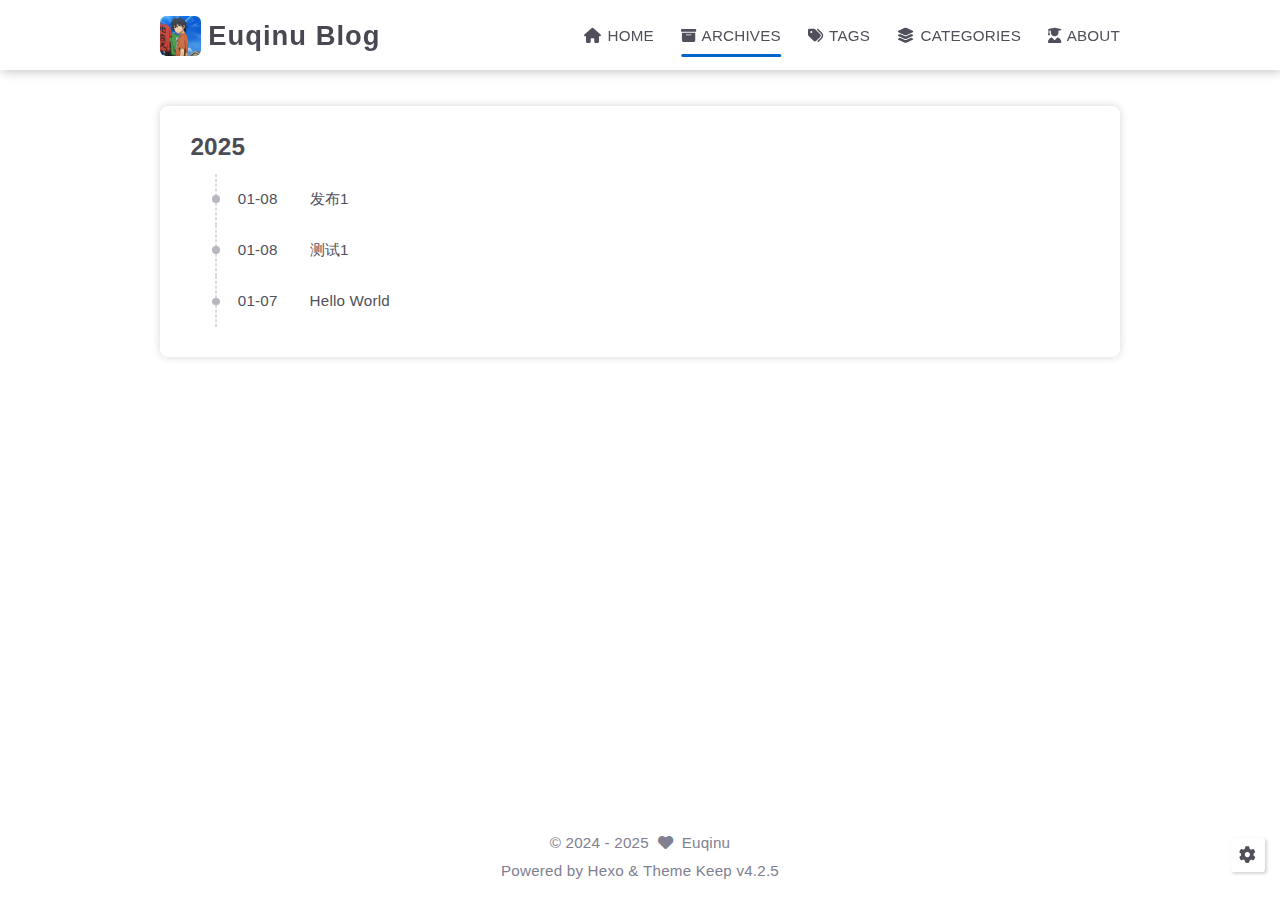
==== commit f0b2f86a: "Site updated: 2025-01-17 16:06:28" ====
--- a/archives/index.html
+++ b/archives/index.html
@@ -35,7 +35,7 @@
     <script class="keep-theme-configurations">
     const KEEP = window.KEEP || {}
     KEEP.hexo_config = {"hostname":"example.com","root":"/","language":"en"}
-    KEEP.theme_config = {"base_info":{"primary_color":"#0066cc","title":"Euqinu Blog","author":"Euqinu","avatar":"/images/avatar.jpg","logo":"/images/avatar.jpg","favicon":"/images/avatar.jpg"},"menu":{"home":"/","archives":"/archives","首页":"/ || fa-solid fa-home","归档":"/archives || fa-solid fa-box-archive","标签":"/tags || fa-solid fa-tags","分类":"/categories || fa-solid fa-layer-group","关于":"/about || fa-solid fa-user-graduate"},"first_screen":{"enable":true,"background_img":"/images/bg.svg","background_img_dark":"/images/bg.svg","description":"Keep writing and Keep loving.","hitokoto":true},"social_contact":{"enable":false,"links":{"github":null,"weixin":null,"qq":null,"weibo":null,"zhihu":null,"twitter":null,"x":null,"facebook":null,"email":null}},"scroll":{"progress_bar":true,"percent":true,"hide_header":true},"home":{"announcement":null,"category":true,"tag":true,"post_datetime":"updated"},"post":{"author_badge":{"enable":true,"level_badge":true,"custom_badge":["One","Two","Three"]},"word_count":{"wordcount":false,"min2read":true},"datetime_format":"YYYY-MM-DD HH:mm:ss","copyright_info":false,"share":false,"reward":{"enable":false,"img_link":null,"text":null,"icon":null}},"code_block":{"tools":{"enable":false,"style":"default"},"highlight_theme":"default"},"toc":{"enable":false,"number":false,"expand_all":false,"init_open":true,"layout":"right"},"website_count":{"busuanzi_count":{"enable":false,"site_uv":false,"site_pv":false,"page_pv":false}},"local_search":{"enable":false,"preload":false},"comment":{"enable":false,"use":"valine","valine":{"appid":null,"appkey":null,"server_urls":null,"placeholder":null},"gitalk":{"github_id":null,"github_admins":null,"repository":null,"client_id":null,"client_secret":null,"proxy":null},"twikoo":{"env_id":null,"region":null,"version":"1.6.39"},"waline":{"server_url":null,"reaction":false,"version":"3.3.2"},"giscus":{"repo":null,"repo_id":null,"category":"Announcements","category_id":null,"reactions_enabled":false},"artalk":{"server":null},"disqus":{"shortname":null}},"rss":{"enable":false},"lazyload":{"enable":false},"cdn":{"enable":false,"provider":"cdnjs"},"pjax":{"enable":true},"footer":{"since":2024,"word_count":false,"site_deploy":{"enable":false,"provider":"github","url":null},"record":{"enable":false,"list":[{"code":null,"link":null}]}},"inject":{"enable":false,"css":[null],"js":[null]},"root":"","source_data":{},"version":"4.2.5"}
+    KEEP.theme_config = {"base_info":{"primary_color":"#0066cc","title":"Euqinu Blog","author":"Euqinu","avatar":"/images/avatar.jpg","logo":"/images/avatar.jpg","favicon":"/images/avatar.jpg"},"menu":{"home":"/ || fa-solid fa-home","archives":"/archives || fa-solid fa-box-archive","tags":"/tags || fa-solid fa-tags","categories":"/categories || fa-solid fa-layer-group","about":"/about || fa-solid fa-user-graduate"},"first_screen":{"enable":true,"background_img":"/images/bg.svg","background_img_dark":"/images/bg.svg","description":"Keep writing and Keep loving.","hitokoto":true},"social_contact":{"enable":false,"links":{"github":null,"weixin":null,"qq":null,"weibo":null,"zhihu":null,"twitter":null,"x":null,"facebook":null,"email":null}},"scroll":{"progress_bar":true,"percent":true,"hide_header":true},"home":{"announcement":null,"category":true,"tag":true,"post_datetime":"updated"},"post":{"author_badge":{"enable":true,"level_badge":true,"custom_badge":["One","Two","Three"]},"word_count":{"wordcount":false,"min2read":true},"datetime_format":"YYYY-MM-DD HH:mm:ss","copyright_info":false,"share":false,"reward":{"enable":false,"img_link":null,"text":null,"icon":null}},"code_block":{"tools":{"enable":false,"style":"default"},"highlight_theme":"default"},"toc":{"enable":false,"number":false,"expand_all":false,"init_open":true,"layout":"right"},"website_count":{"busuanzi_count":{"enable":false,"site_uv":false,"site_pv":false,"page_pv":false}},"local_search":{"enable":false,"preload":false},"comment":{"enable":false,"use":"valine","valine":{"appid":null,"appkey":null,"server_urls":null,"placeholder":null},"gitalk":{"github_id":null,"github_admins":null,"repository":null,"client_id":null,"client_secret":null,"proxy":null},"twikoo":{"env_id":null,"region":null,"version":"1.6.39"},"waline":{"server_url":null,"reaction":false,"version":"3.3.2"},"giscus":{"repo":null,"repo_id":null,"category":"Announcements","category_id":null,"reactions_enabled":false},"artalk":{"server":null},"disqus":{"shortname":null}},"rss":{"enable":false},"lazyload":{"enable":false},"cdn":{"enable":false,"provider":"cdnjs"},"pjax":{"enable":true},"footer":{"since":2024,"word_count":false,"site_deploy":{"enable":false,"provider":"github","url":null},"record":{"enable":false,"list":[{"code":null,"link":null}]}},"inject":{"enable":false,"css":[null],"js":[null]},"root":"","source_data":{},"version":"4.2.5"}
     KEEP.language_ago = {"second":"%s seconds ago","minute":"%s minutes ago","hour":"%s hours ago","day":"%s days ago","week":"%s weeks ago","month":"%s months ago","year":"%s years ago"}
     KEEP.language_code_block = {"copy":"Copy code","copied":"Copied","fold":"Fold code block","folded":"Folded"}
     KEEP.language_copy_copyright = {"copy":"Copy copyright info","copied":"Copied","title":"Original post title","author":"Original post author","link":"Original post link"}
@@ -87,6 +87,8 @@
                         <li class="menu-item flex-start border-box">
                             <a class="menu-text-color border-box" href="/">
                                 
+                                    <i class="menu-text-color menu-icon fa-solid fa-home"></i>
+                                
                                 HOME
                                 
                             </a>
@@ -97,31 +99,9 @@
                         <li class="menu-item flex-start border-box active">
                             <a class="menu-text-color border-box" href="/archives">
                                 
+                                    <i class="menu-text-color menu-icon fa-solid fa-box-archive"></i>
+                                
                                 ARCHIVES
-                                
-                            </a>
-                            
-                        </li>
-                    
-                        
-                        <li class="menu-item flex-start border-box">
-                            <a class="menu-text-color border-box" href="/">
-                                
-                                    <i class="menu-text-color menu-icon fa-solid fa-home"></i>
-                                
-                                首页
-                                
-                            </a>
-                            
-                        </li>
-                    
-                        
-                        <li class="menu-item flex-start border-box active">
-                            <a class="menu-text-color border-box" href="/archives">
-                                
-                                    <i class="menu-text-color menu-icon fa-solid fa-box-archive"></i>
-                                
-                                归档
                                 
                             </a>
                             
@@ -133,7 +113,7 @@
                                 
                                     <i class="menu-text-color menu-icon fa-solid fa-tags"></i>
                                 
-                                标签
+                                TAGS
                                 
                             </a>
                             
@@ -145,7 +125,7 @@
                                 
                                     <i class="menu-text-color menu-icon fa-solid fa-layer-group"></i>
                                 
-                                分类
+                                CATEGORIES
                                 
                             </a>
                             
@@ -157,7 +137,7 @@
                                 
                                     <i class="menu-text-color menu-icon fa-solid fa-user-graduate"></i>
                                 
-                                关于
+                                ABOUT
                                 
                             </a>
                             
@@ -183,6 +163,10 @@
                     <label class="drawer-menu-label border-box">
                         <a class="drawer-menu-text-color left-side flex-start border-box" href="/">
                             
+                                <span class="menu-icon-wrap border-box flex-center">
+                                    <i class="drawer-menu-text-color menu-icon fa-solid fa-home"></i>
+                                </span>
+                            
                             HOME
                         </a>
                         
@@ -195,39 +179,11 @@
                     <label class="drawer-menu-label border-box">
                         <a class="drawer-menu-text-color left-side flex-start border-box" href="/archives">
                             
-                            ARCHIVES
-                        </a>
-                        
-                    </label>
-                    
-                </li>
-            
-                
-                <li class="drawer-menu-item border-box not-sub-menu">
-                    <label class="drawer-menu-label border-box">
-                        <a class="drawer-menu-text-color left-side flex-start border-box" href="/">
-                            
-                                <span class="menu-icon-wrap border-box flex-center">
-                                    <i class="drawer-menu-text-color menu-icon fa-solid fa-home"></i>
-                                </span>
-                            
-                            首页
-                        </a>
-                        
-                    </label>
-                    
-                </li>
-            
-                
-                <li class="drawer-menu-item border-box not-sub-menu active">
-                    <label class="drawer-menu-label border-box">
-                        <a class="drawer-menu-text-color left-side flex-start border-box" href="/archives">
-                            
                                 <span class="menu-icon-wrap border-box flex-center">
                                     <i class="drawer-menu-text-color menu-icon fa-solid fa-box-archive"></i>
                                 </span>
                             
-                            归档
+                            ARCHIVES
                         </a>
                         
                     </label>
@@ -243,7 +199,7 @@
                                     <i class="drawer-menu-text-color menu-icon fa-solid fa-tags"></i>
                                 </span>
                             
-                            标签
+                            TAGS
                         </a>
                         
                     </label>
@@ -259,7 +215,7 @@
                                     <i class="drawer-menu-text-color menu-icon fa-solid fa-layer-group"></i>
                                 </span>
                             
-                            分类
+                            CATEGORIES
                         </a>
                         
                     </label>
@@ -275,7 +231,7 @@
                                     <i class="drawer-menu-text-color menu-icon fa-solid fa-user-graduate"></i>
                                 </span>
                             
-                            关于
+                            ABOUT
                         </a>
                         
                     </label>
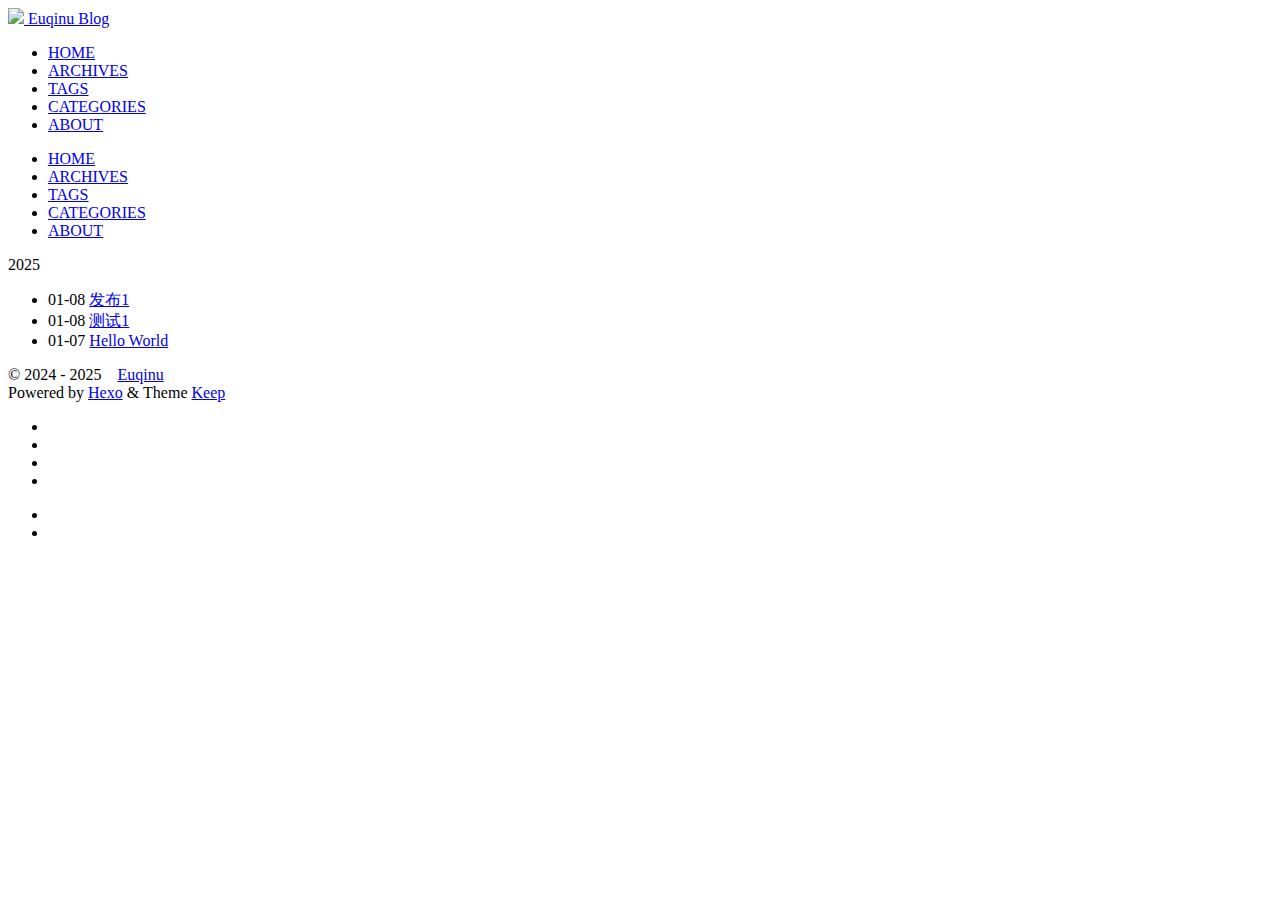
==== commit ba97de39: "Site updated: 2025-01-17 16:44:46" ====
--- a/archives/index.html
+++ b/archives/index.html
@@ -14,28 +14,28 @@
         Euqinu Blog
     </title>
     
-<link rel="stylesheet" href="/css/style.css">
-
-    
-        <link rel="shortcut icon" href="/images/avatar.jpg">
-    
-    
-<link rel="stylesheet" href="/font/css/fontawesome.min.css">
-
-    
-<link rel="stylesheet" href="/font/css/regular.min.css">
-
-    
-<link rel="stylesheet" href="/font/css/solid.min.css">
-
-    
-<link rel="stylesheet" href="/font/css/brands.min.css">
+<link rel="stylesheet" href="/Euqinu96/hexo-blog/css/style.css">
+
+    
+        <link rel="shortcut icon" href="/Euqinu96/hexo-blog/images/avatar.jpg">
+    
+    
+<link rel="stylesheet" href="/Euqinu96/hexo-blog/font/css/fontawesome.min.css">
+
+    
+<link rel="stylesheet" href="/Euqinu96/hexo-blog/font/css/regular.min.css">
+
+    
+<link rel="stylesheet" href="/Euqinu96/hexo-blog/font/css/solid.min.css">
+
+    
+<link rel="stylesheet" href="/Euqinu96/hexo-blog/font/css/brands.min.css">
 
     
     <script class="keep-theme-configurations">
     const KEEP = window.KEEP || {}
-    KEEP.hexo_config = {"hostname":"example.com","root":"/","language":"en"}
-    KEEP.theme_config = {"base_info":{"primary_color":"#0066cc","title":"Euqinu Blog","author":"Euqinu","avatar":"/images/avatar.jpg","logo":"/images/avatar.jpg","favicon":"/images/avatar.jpg"},"menu":{"home":"/ || fa-solid fa-home","archives":"/archives || fa-solid fa-box-archive","tags":"/tags || fa-solid fa-tags","categories":"/categories || fa-solid fa-layer-group","about":"/about || fa-solid fa-user-graduate"},"first_screen":{"enable":true,"background_img":"/images/bg.svg","background_img_dark":"/images/bg.svg","description":"Keep writing and Keep loving.","hitokoto":true},"social_contact":{"enable":false,"links":{"github":null,"weixin":null,"qq":null,"weibo":null,"zhihu":null,"twitter":null,"x":null,"facebook":null,"email":null}},"scroll":{"progress_bar":true,"percent":true,"hide_header":true},"home":{"announcement":null,"category":true,"tag":true,"post_datetime":"updated"},"post":{"author_badge":{"enable":true,"level_badge":true,"custom_badge":["One","Two","Three"]},"word_count":{"wordcount":false,"min2read":true},"datetime_format":"YYYY-MM-DD HH:mm:ss","copyright_info":false,"share":false,"reward":{"enable":false,"img_link":null,"text":null,"icon":null}},"code_block":{"tools":{"enable":false,"style":"default"},"highlight_theme":"default"},"toc":{"enable":false,"number":false,"expand_all":false,"init_open":true,"layout":"right"},"website_count":{"busuanzi_count":{"enable":false,"site_uv":false,"site_pv":false,"page_pv":false}},"local_search":{"enable":false,"preload":false},"comment":{"enable":false,"use":"valine","valine":{"appid":null,"appkey":null,"server_urls":null,"placeholder":null},"gitalk":{"github_id":null,"github_admins":null,"repository":null,"client_id":null,"client_secret":null,"proxy":null},"twikoo":{"env_id":null,"region":null,"version":"1.6.39"},"waline":{"server_url":null,"reaction":false,"version":"3.3.2"},"giscus":{"repo":null,"repo_id":null,"category":"Announcements","category_id":null,"reactions_enabled":false},"artalk":{"server":null},"disqus":{"shortname":null}},"rss":{"enable":false},"lazyload":{"enable":false},"cdn":{"enable":false,"provider":"cdnjs"},"pjax":{"enable":true},"footer":{"since":2024,"word_count":false,"site_deploy":{"enable":false,"provider":"github","url":null},"record":{"enable":false,"list":[{"code":null,"link":null}]}},"inject":{"enable":false,"css":[null],"js":[null]},"root":"","source_data":{},"version":"4.2.5"}
+    KEEP.hexo_config = {"hostname":"github.com","root":"/Euqinu96/hexo-blog/","language":"en"}
+    KEEP.theme_config = {"base_info":{"primary_color":"#0066cc","title":"Euqinu Blog","author":"Euqinu","avatar":"/images/avatar.jpg","logo":"/images/avatar.jpg","favicon":"/images/avatar.jpg"},"menu":{"home":"/ || fa-solid fa-home","archives":"/archives || fa-solid fa-box-archive","tags":"/tags || fa-solid fa-tags","categories":"/categories || fa-solid fa-layer-group","about":"/about || fa-solid fa-user-graduate"},"first_screen":{"enable":true,"background_img":"/images/bg.svg","background_img_dark":"/images/bg.svg","description":"Keep writing and Keep loving.","hitokoto":true},"social_contact":{"enable":false,"links":{"github":null,"weixin":null,"qq":null,"weibo":null,"zhihu":null,"twitter":null,"x":null,"facebook":null,"email":null}},"scroll":{"progress_bar":true,"percent":true,"hide_header":true},"home":{"announcement":null,"category":true,"tag":true,"post_datetime":"updated"},"post":{"author_badge":{"enable":true,"level_badge":true,"custom_badge":["One","Two","Three"]},"word_count":{"wordcount":false,"min2read":true},"datetime_format":"YYYY-MM-DD HH:mm:ss","copyright_info":false,"share":false,"reward":{"enable":false,"img_link":null,"text":null,"icon":null}},"code_block":{"tools":{"enable":false,"style":"default"},"highlight_theme":"default"},"toc":{"enable":false,"number":false,"expand_all":false,"init_open":true,"layout":"right"},"website_count":{"busuanzi_count":{"enable":false,"site_uv":false,"site_pv":false,"page_pv":false}},"local_search":{"enable":false,"preload":false},"comment":{"enable":false,"use":"valine","valine":{"appid":null,"appkey":null,"server_urls":null,"placeholder":null},"gitalk":{"github_id":null,"github_admins":null,"repository":null,"client_id":null,"client_secret":null,"proxy":null},"twikoo":{"env_id":null,"region":null,"version":"1.6.39"},"waline":{"server_url":null,"reaction":false,"version":"3.3.2"},"giscus":{"repo":null,"repo_id":null,"category":"Announcements","category_id":null,"reactions_enabled":false},"artalk":{"server":null},"disqus":{"shortname":null}},"rss":{"enable":false},"lazyload":{"enable":false},"cdn":{"enable":false,"provider":"cdnjs"},"pjax":{"enable":true},"footer":{"since":2024,"word_count":false,"site_deploy":{"enable":false,"provider":"github","url":null},"record":{"enable":false,"list":[{"code":null,"link":null}]}},"inject":{"enable":false,"css":[null],"js":[null]},"root":"/Euqinu96/hexo-blog","source_data":{},"version":"4.2.5"}
     KEEP.language_ago = {"second":"%s seconds ago","minute":"%s minutes ago","hour":"%s hours ago","day":"%s days ago","week":"%s weeks ago","month":"%s months ago","year":"%s years ago"}
     KEEP.language_code_block = {"copy":"Copy code","copied":"Copied","fold":"Fold code block","folded":"Folded"}
     KEEP.language_copy_copyright = {"copy":"Copy copyright info","copied":"Copied","title":"Original post title","author":"Original post author","link":"Original post link"}
@@ -70,11 +70,11 @@
     <div class="border-box header-content">
         <div class="left flex-start border-box">
             
-                <a class="logo-image border-box" href="/">
-                    <img src="/images/avatar.jpg">
+                <a class="logo-image border-box" href="/Euqinu96/hexo-blog/">
+                    <img src="/Euqinu96/hexo-blog/images/avatar.jpg">
                 </a>
             
-            <a class="site-name border-box" href="/">
+            <a class="site-name border-box" href="/Euqinu96/hexo-blog/">
                Euqinu Blog
             </a>
         </div>
@@ -85,7 +85,7 @@
                     
                         
                         <li class="menu-item flex-start border-box">
-                            <a class="menu-text-color border-box" href="/">
+                            <a class="menu-text-color border-box" href="/Euqinu96/hexo-blog/">
                                 
                                     <i class="menu-text-color menu-icon fa-solid fa-home"></i>
                                 
@@ -97,7 +97,7 @@
                     
                         
                         <li class="menu-item flex-start border-box active">
-                            <a class="menu-text-color border-box" href="/archives">
+                            <a class="menu-text-color border-box" href="/Euqinu96/hexo-blog/archives">
                                 
                                     <i class="menu-text-color menu-icon fa-solid fa-box-archive"></i>
                                 
@@ -109,7 +109,7 @@
                     
                         
                         <li class="menu-item flex-start border-box">
-                            <a class="menu-text-color border-box" href="/tags">
+                            <a class="menu-text-color border-box" href="/Euqinu96/hexo-blog/tags">
                                 
                                     <i class="menu-text-color menu-icon fa-solid fa-tags"></i>
                                 
@@ -121,7 +121,7 @@
                     
                         
                         <li class="menu-item flex-start border-box">
-                            <a class="menu-text-color border-box" href="/categories">
+                            <a class="menu-text-color border-box" href="/Euqinu96/hexo-blog/categories">
                                 
                                     <i class="menu-text-color menu-icon fa-solid fa-layer-group"></i>
                                 
@@ -133,7 +133,7 @@
                     
                         
                         <li class="menu-item flex-start border-box">
-                            <a class="menu-text-color border-box" href="/about">
+                            <a class="menu-text-color border-box" href="/Euqinu96/hexo-blog/about">
                                 
                                     <i class="menu-text-color menu-icon fa-solid fa-user-graduate"></i>
                                 
@@ -161,7 +161,7 @@
                 
                 <li class="drawer-menu-item border-box not-sub-menu">
                     <label class="drawer-menu-label border-box">
-                        <a class="drawer-menu-text-color left-side flex-start border-box" href="/">
+                        <a class="drawer-menu-text-color left-side flex-start border-box" href="/Euqinu96/hexo-blog/">
                             
                                 <span class="menu-icon-wrap border-box flex-center">
                                     <i class="drawer-menu-text-color menu-icon fa-solid fa-home"></i>
@@ -177,7 +177,7 @@
                 
                 <li class="drawer-menu-item border-box not-sub-menu active">
                     <label class="drawer-menu-label border-box">
-                        <a class="drawer-menu-text-color left-side flex-start border-box" href="/archives">
+                        <a class="drawer-menu-text-color left-side flex-start border-box" href="/Euqinu96/hexo-blog/archives">
                             
                                 <span class="menu-icon-wrap border-box flex-center">
                                     <i class="drawer-menu-text-color menu-icon fa-solid fa-box-archive"></i>
@@ -193,7 +193,7 @@
                 
                 <li class="drawer-menu-item border-box not-sub-menu">
                     <label class="drawer-menu-label border-box">
-                        <a class="drawer-menu-text-color left-side flex-start border-box" href="/tags">
+                        <a class="drawer-menu-text-color left-side flex-start border-box" href="/Euqinu96/hexo-blog/tags">
                             
                                 <span class="menu-icon-wrap border-box flex-center">
                                     <i class="drawer-menu-text-color menu-icon fa-solid fa-tags"></i>
@@ -209,7 +209,7 @@
                 
                 <li class="drawer-menu-item border-box not-sub-menu">
                     <label class="drawer-menu-label border-box">
-                        <a class="drawer-menu-text-color left-side flex-start border-box" href="/categories">
+                        <a class="drawer-menu-text-color left-side flex-start border-box" href="/Euqinu96/hexo-blog/categories">
                             
                                 <span class="menu-icon-wrap border-box flex-center">
                                     <i class="drawer-menu-text-color menu-icon fa-solid fa-layer-group"></i>
@@ -225,7 +225,7 @@
                 
                 <li class="drawer-menu-item border-box not-sub-menu">
                     <label class="drawer-menu-label border-box">
-                        <a class="drawer-menu-text-color left-side flex-start border-box" href="/about">
+                        <a class="drawer-menu-text-color left-side flex-start border-box" href="/Euqinu96/hexo-blog/about">
                             
                                 <span class="menu-icon-wrap border-box flex-center">
                                     <i class="drawer-menu-text-color menu-icon fa-solid fa-user-graduate"></i>
@@ -269,7 +269,7 @@
                         <span class="starting-point border-box flex-center"></span>
                         <span class="post-date border-box">01-08</span>
                         <a class="post-title border-box text-ellipsis"
-                           href="/2025/01/08/%E5%8F%91%E5%B8%831/"
+                           href="/Euqinu96/hexo-blog/2025/01/08/%E5%8F%91%E5%B8%831/"
                         >发布1</a>
                     </li>
                 
@@ -277,7 +277,7 @@
                         <span class="starting-point border-box flex-center"></span>
                         <span class="post-date border-box">01-08</span>
                         <a class="post-title border-box text-ellipsis"
-                           href="/2025/01/08/%E6%B5%8B%E8%AF%951/"
+                           href="/Euqinu96/hexo-blog/2025/01/08/%E6%B5%8B%E8%AF%951/"
                         >测试1</a>
                     </li>
                 
@@ -285,7 +285,7 @@
                         <span class="starting-point border-box flex-center"></span>
                         <span class="post-date border-box">01-07</span>
                         <a class="post-title border-box text-ellipsis"
-                           href="/2025/01/07/hello-world/"
+                           href="/Euqinu96/hexo-blog/2025/01/07/hello-world/"
                         >Hello World</a>
                     </li>
                 
@@ -313,7 +313,7 @@
     <div class="copyright-info info-item">
     &copy;&nbsp;<span>2024</span>&nbsp;-&nbsp;2025
     
-            &nbsp;<i class="fas fa-heart icon-animate"></i>&nbsp;&nbsp;<a href="/">Euqinu</a>
+            &nbsp;<i class="fas fa-heart icon-animate"></i>&nbsp;&nbsp;<a href="/Euqinu96/hexo-blog/">Euqinu</a>
         
     </div>
 
@@ -400,19 +400,19 @@
 
 <!-- common js -->
 
-<script src="/js/utils.js"></script>
-
-<script src="/js/header-shrink.js"></script>
-
-<script src="/js/back2top.js"></script>
-
-<script src="/js/toggle-theme.js"></script>
-
-<script src="/js/code-block.js"></script>
-
-<script src="/js/main.js"></script>
-
-<script src="/js/libs/anime.min.js"></script>
+<script src="/Euqinu96/hexo-blog/js/utils.js"></script>
+
+<script src="/Euqinu96/hexo-blog/js/header-shrink.js"></script>
+
+<script src="/Euqinu96/hexo-blog/js/back2top.js"></script>
+
+<script src="/Euqinu96/hexo-blog/js/toggle-theme.js"></script>
+
+<script src="/Euqinu96/hexo-blog/js/code-block.js"></script>
+
+<script src="/Euqinu96/hexo-blog/js/main.js"></script>
+
+<script src="/Euqinu96/hexo-blog/js/libs/anime.min.js"></script>
 
 
 <!-- local search -->
@@ -447,7 +447,7 @@
 <!-- pjax -->
 
     
-<script src="/js/libs/pjax.min.js"></script>
+<script src="/Euqinu96/hexo-blog/js/libs/pjax.min.js"></script>
 
 <script>
     window.addEventListener('DOMContentLoaded', () => {
